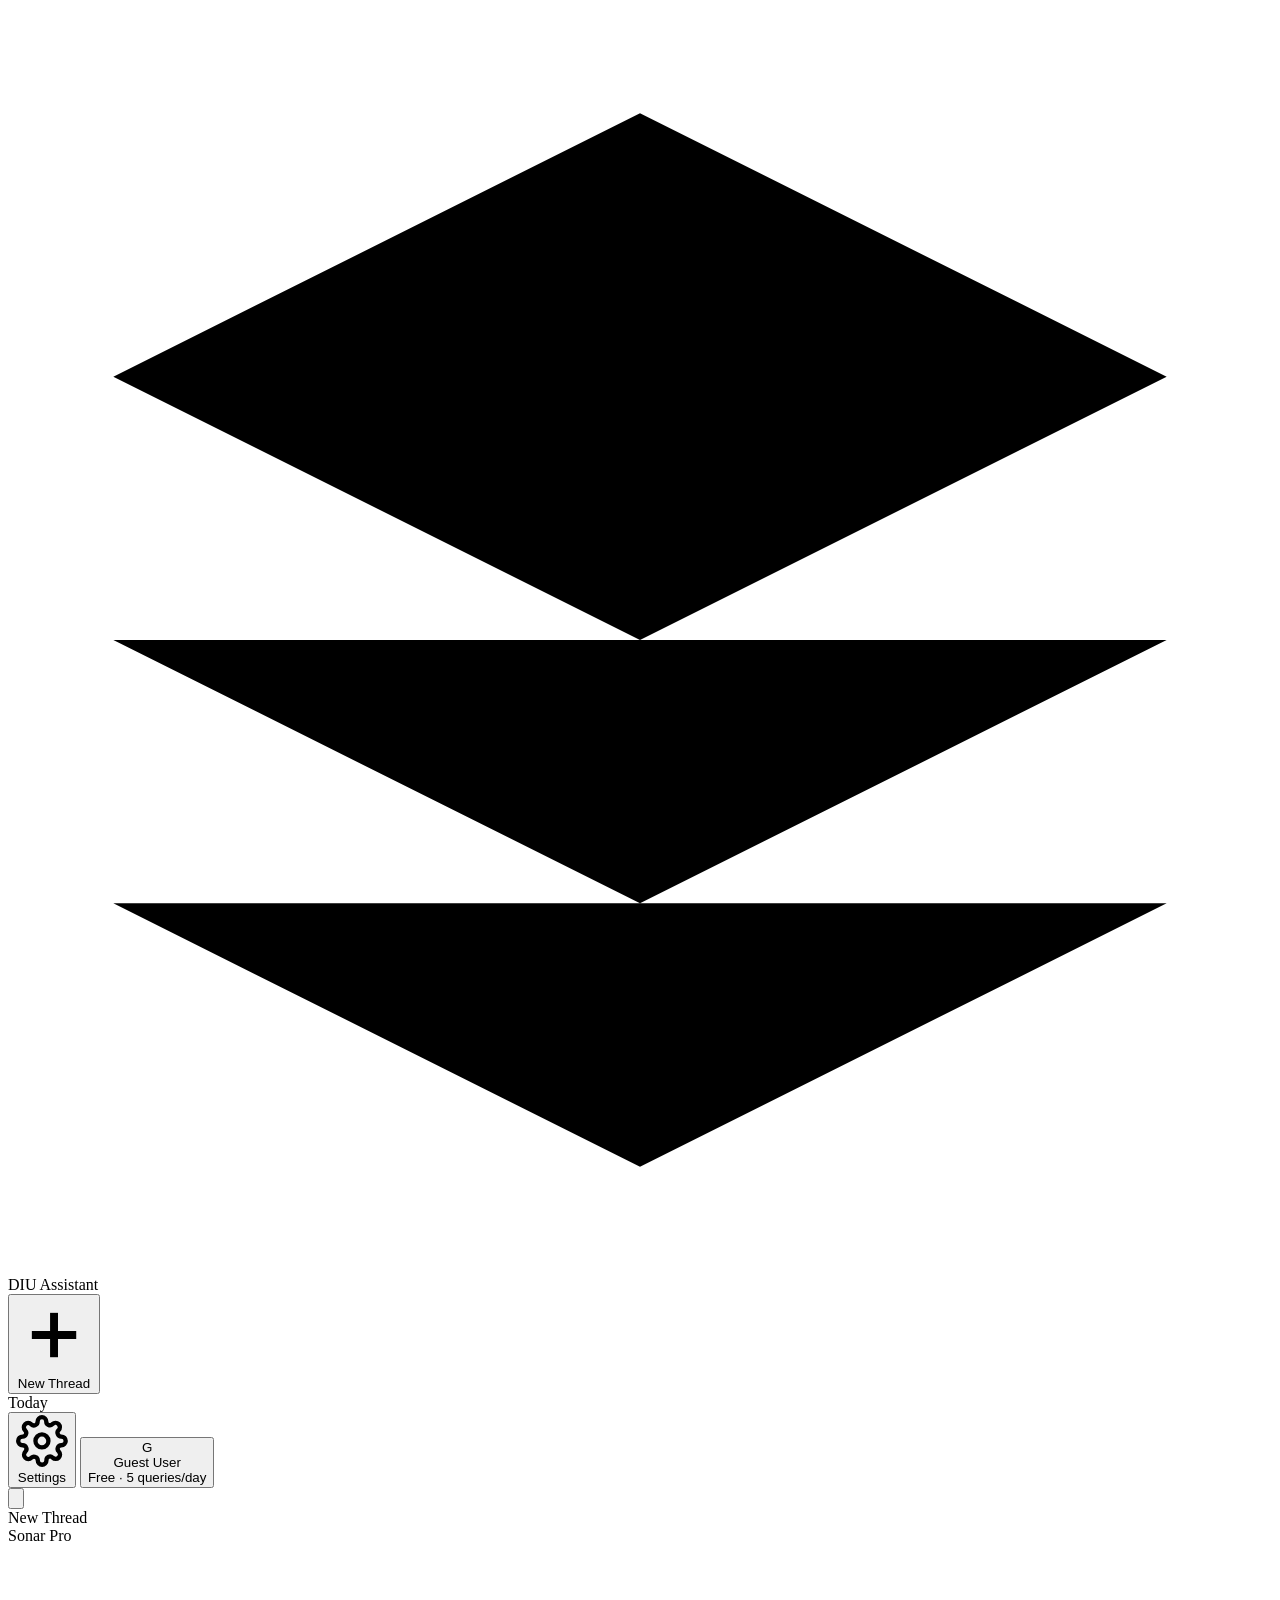
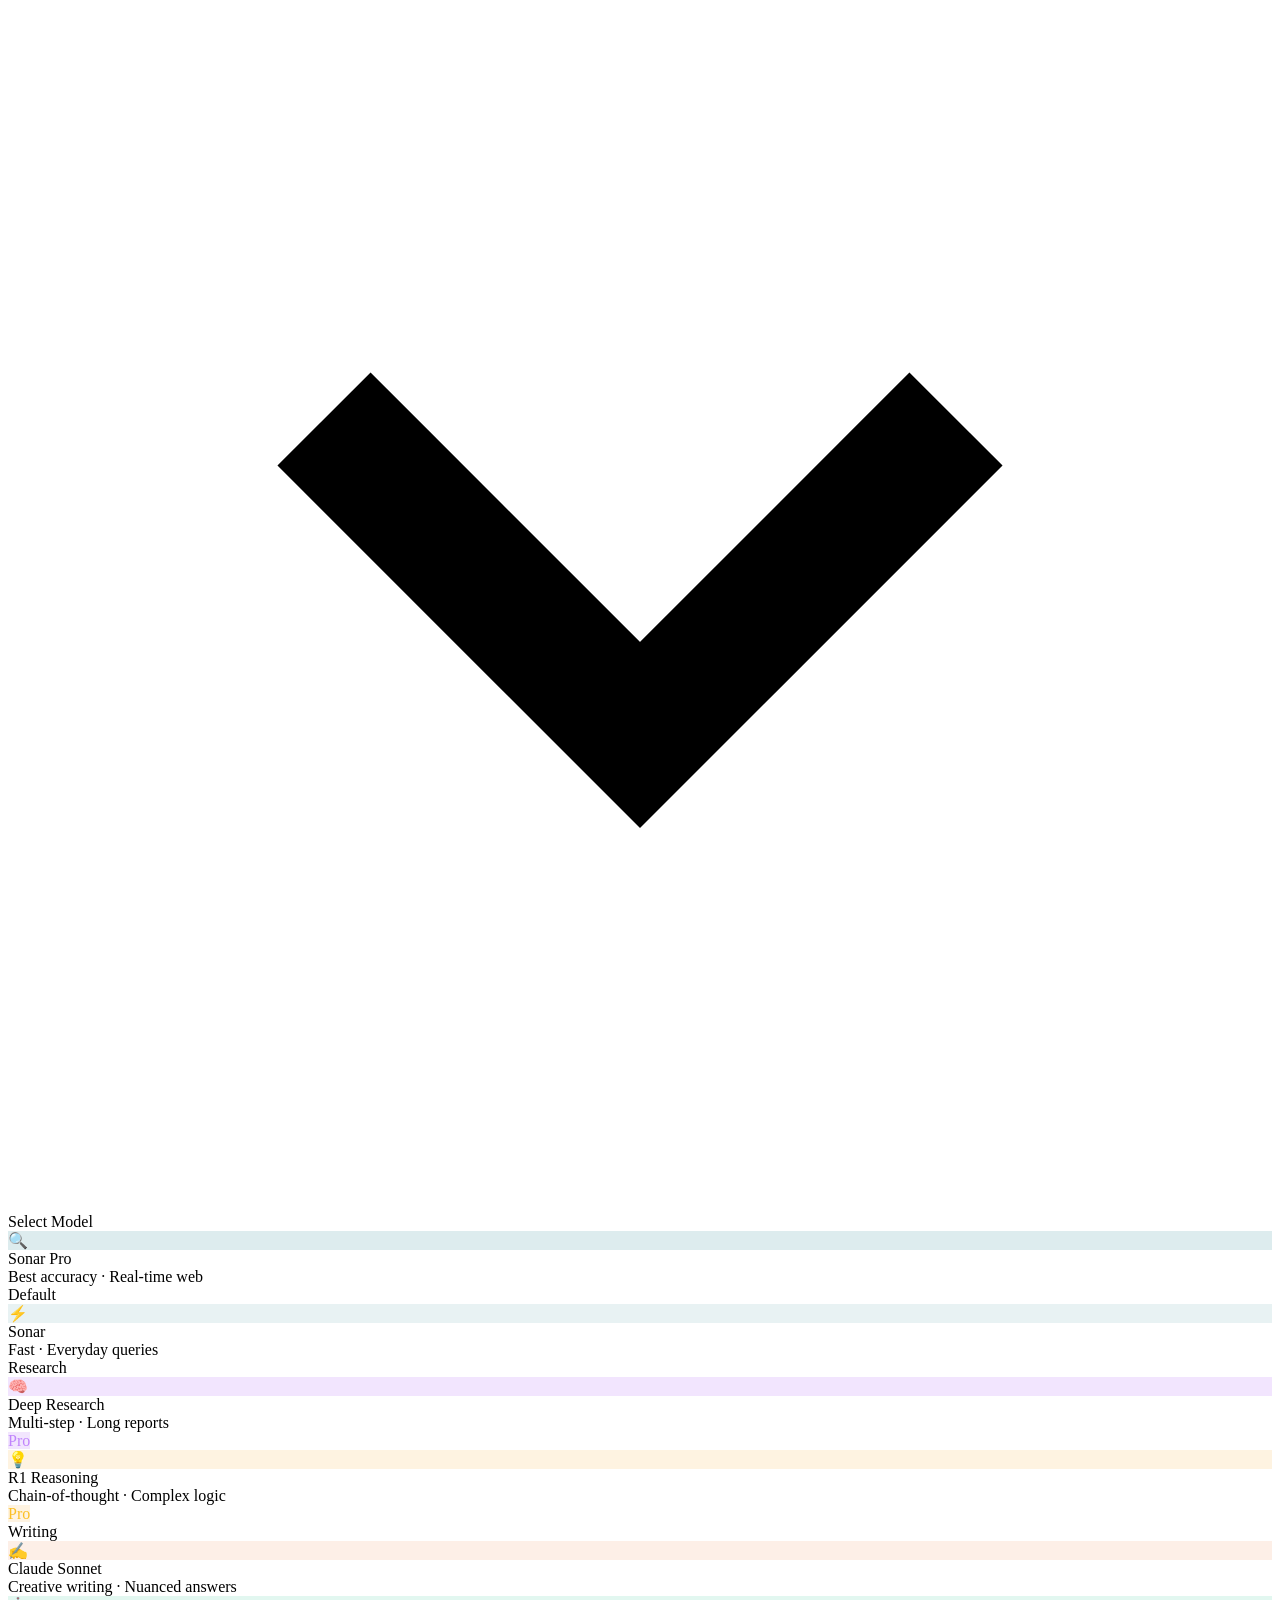
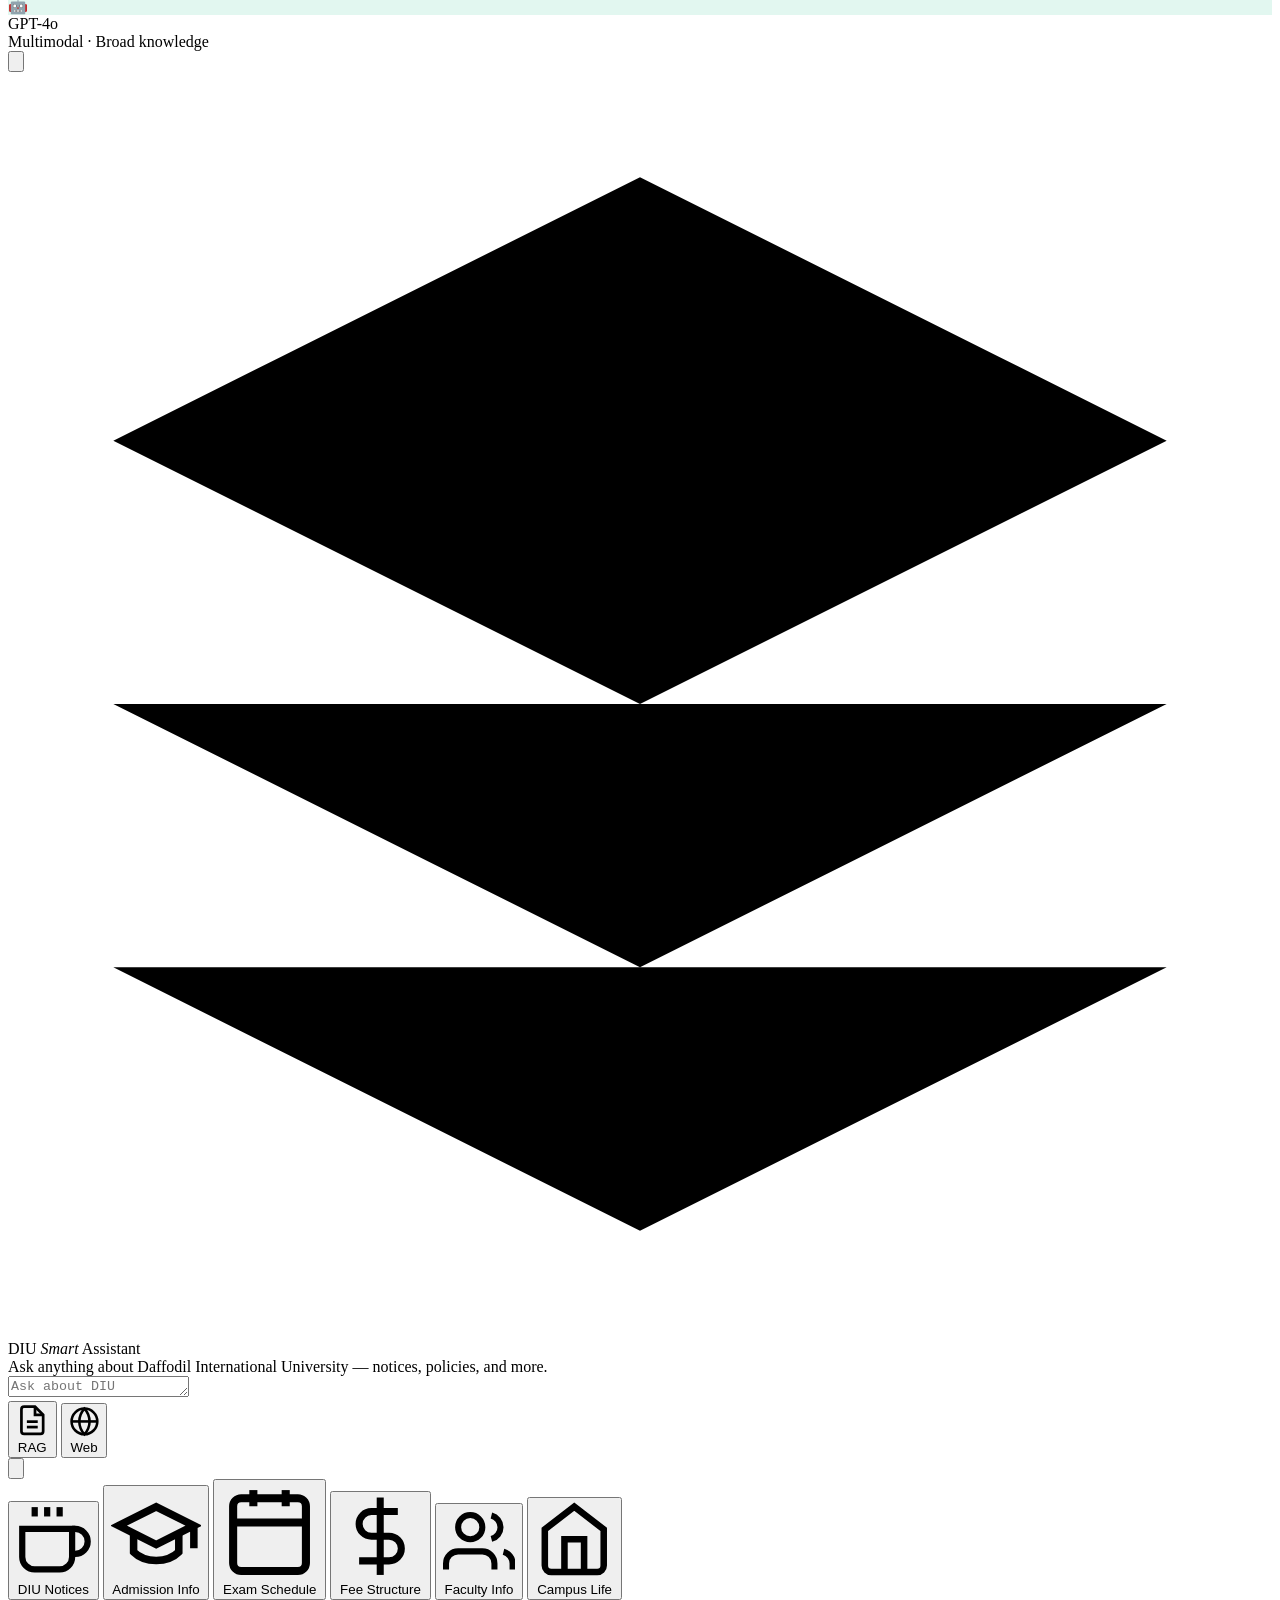
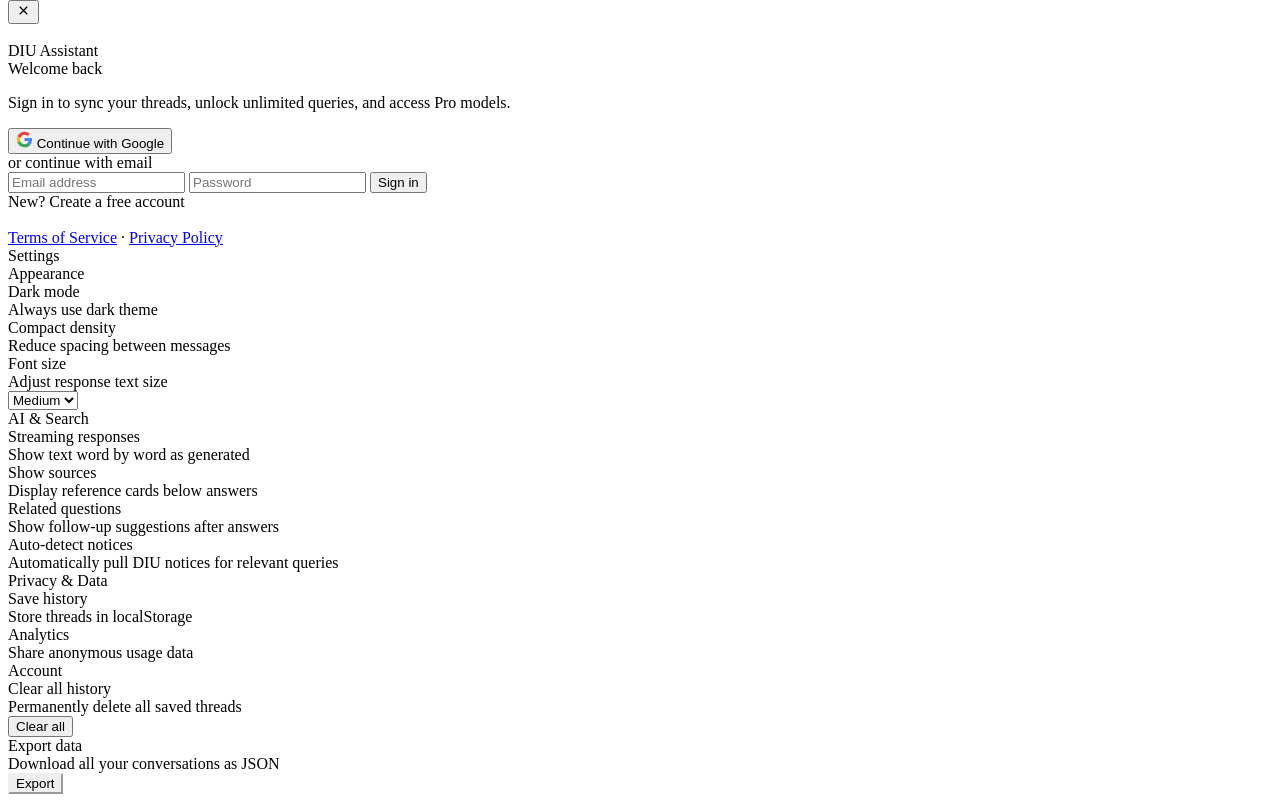
==== apps/web/live/index.html @ 4bc2d380 "refactor(web): convert PHP backend to Flask and consolidate static assets - Replace PHP backend (api" ====
<!DOCTYPE html>
<html lang="en">

<head>
  <meta charset="UTF-8">
  <meta name="viewport" content="width=device-width, initial-scale=1.0">
  <title>DIU Assistant</title>
  <link rel="icon"
    href="data:image/svg+xml,<svg xmlns='http://www.w3.org/2000/svg' viewBox='0 0 32 32'><rect width='32' height='32' rx='8' fill='%2320808D'/><path d='M8 8h16v2H8zm0 7h16v2H8zm0 7h10v2H8z' fill='white'/></svg>">
  <link rel="preconnect" href="https://fonts.googleapis.com">
  <link rel="stylesheet" href="scorces/style.css">
  <link
    href="https://fonts.googleapis.com/css2?family=Sora:wght@300;400;500;600;700&family=JetBrains+Mono:wght@400;500&display=swap"
    rel="stylesheet">
</head>

<body>

  <!-- ═══════════════════════ SIDEBAR ════════════════════════════ -->
  <div id="sidebar">
    <div class="sb-head">
      <div class="logo-wrap">
        <div class="logo-icon"><svg viewBox="0 0 24 24">
            <path d="M12 2L2 7l10 5 10-5-10-5zM2 17l10 5 10-5M2 12l10 5 10-5" />
          </svg></div>
        <div class="logo-txt">DIU Assistant</div>
      </div>
    </div>

    <button class="sb-new" id="new-chat-btn">
      <svg viewBox="0 0 24 24" fill="none" stroke="currentColor" stroke-width="2.5">
        <line x1="12" y1="5" x2="12" y2="19" />
        <line x1="5" y1="12" x2="19" y2="12" />
      </svg>
      New Thread
    </button>

    <div class="sb-scroll">
      <div class="sb-sec">Today</div>
      <div id="hist-today"></div>
      <div class="sb-sec" id="hist-older-label" style="display:none">Earlier</div>
      <div id="hist-older"></div>
    </div>

    <div class="sb-footer">
      <button class="sb-fbtn" onclick="openSettings()">
        <svg viewBox="0 0 24 24" fill="none" stroke="currentColor" stroke-width="2">
          <circle cx="12" cy="12" r="3" />
          <path
            d="M19.4 15a1.65 1.65 0 0 0 .33 1.82l.06.06a2 2 0 0 1-2.83 2.83l-.06-.06a1.65 1.65 0 0 0-1.82-.33 1.65 1.65 0 0 0-1 1.51V21a2 2 0 0 1-4 0v-.09A1.65 1.65 0 0 0 9 19.4a1.65 1.65 0 0 0-1.82.33l-.06.06a2 2 0 0 1-2.83-2.83l.06-.06A1.65 1.65 0 0 0 4.68 15a1.65 1.65 0 0 0-1.51-1H3a2 2 0 0 1 0-4h.09A1.65 1.65 0 0 0 4.6 9a1.65 1.65 0 0 0-.33-1.82l-.06-.06a2 2 0 0 1 2.83-2.83l.06.06A1.65 1.65 0 0 0 9 4.68a1.65 1.65 0 0 0 1-1.51V3a2 2 0 0 1 4 0v.09a1.65 1.65 0 0 0 1 1.51 1.65 1.65 0 0 0 1.82-.33l.06-.06a2 2 0 0 1 2.83 2.83l-.06.06A1.65 1.65 0 0 0 19.4 9a1.65 1.65 0 0 0 1.51 1H21a2 2 0 0 1 0 4h-.09a1.65 1.65 0 0 0-1.51 1z" />
        </svg>
        Settings
      </button>
      <button class="u-btn" onclick="openLogin()">
        <div class="u-av" id="u-av">G</div>
        <div class="u-info">
          <div class="u-name" id="u-name">Guest User</div>
          <div class="u-plan" id="u-plan">Free · 5 queries/day</div>
        </div>
      </button>
    </div>
  </div>
  <div class="mob-overlay" id="mob-overlay" onclick="closeSidebar()"></div>

  <!-- ═══════════════════════ MAIN ════════════════════════════════ -->
  <div id="main">

    <!-- NAVBAR -->
    <div id="navbar">
      <button class="nb-toggle" onclick="toggleSidebar()">
        <svg viewBox="0 0 24 24" fill="none" stroke="currentColor" stroke-width="2">
          <line x1="3" y1="6" x2="21" y2="6" />
          <line x1="3" y1="12" x2="21" y2="12" />
          <line x1="3" y1="18" x2="21" y2="18" />
        </svg>
      </button>
      <div class="nb-title" id="nb-title">New Thread</div>
      <div class="nb-actions">
        <!-- MODEL SELECTOR -->
        <div class="model-selector" id="model-selector" onclick="toggleModelDrop()">
          <div class="model-dot" id="model-dot"></div>
          <span class="model-name" id="model-name-display">Sonar Pro</span>
          <svg class="model-arrow" id="model-arrow" viewBox="0 0 24 24" fill="none" stroke="currentColor"
            stroke-width="2.5">
            <polyline points="6 9 12 15 18 9" />
          </svg>
          <div class="model-dropdown" id="model-dropdown">
            <div class="md-header">Select Model</div>
            <div class="md-item selected" data-model="sonar-pro" onclick="selectModel(this)">
              <div class="md-icon" style="background:rgba(32,128,141,.15)">🔍</div>
              <div class="md-info">
                <div class="md-label">Sonar Pro</div>
                <div class="md-desc">Best accuracy · Real-time web</div>
              </div>
              <span class="md-badge">Default</span>
            </div>
            <div class="md-item" data-model="sonar" onclick="selectModel(this)">
              <div class="md-icon" style="background:rgba(32,128,141,.1)">⚡</div>
              <div class="md-info">
                <div class="md-label">Sonar</div>
                <div class="md-desc">Fast · Everyday queries</div>
              </div>
            </div>
            <div class="md-sep"></div>
            <div class="md-header">Research</div>
            <div class="md-item" data-model="deep-research" onclick="selectModel(this)">
              <div class="md-icon" style="background:rgba(168,85,247,.15)">🧠</div>
              <div class="md-info">
                <div class="md-label">Deep Research</div>
                <div class="md-desc">Multi-step · Long reports</div>
              </div>
              <span class="md-badge"
                style="background:rgba(168,85,247,.15);color:#c084fc;border-color:rgba(168,85,247,.2)">Pro</span>
            </div>
            <div class="md-item" data-model="r1" onclick="selectModel(this)">
              <div class="md-icon" style="background:rgba(245,158,11,.12)">💡</div>
              <div class="md-info">
                <div class="md-label">R1 Reasoning</div>
                <div class="md-desc">Chain-of-thought · Complex logic</div>
              </div>
              <span class="md-badge"
                style="background:rgba(245,158,11,.12);color:#fbbf24;border-color:rgba(245,158,11,.2)">Pro</span>
            </div>
            <div class="md-sep"></div>
            <div class="md-header">Writing</div>
            <div class="md-item" data-model="claude" onclick="selectModel(this)">
              <div class="md-icon" style="background:rgba(232,121,56,.12)">✍️</div>
              <div class="md-info">
                <div class="md-label">Claude Sonnet</div>
                <div class="md-desc">Creative writing · Nuanced answers</div>
              </div>
            </div>
            <div class="md-item" data-model="gpt4o" onclick="selectModel(this)">
              <div class="md-icon" style="background:rgba(16,185,129,.12)">🤖</div>
              <div class="md-info">
                <div class="md-label">GPT-4o</div>
                <div class="md-desc">Multimodal · Broad knowledge</div>
              </div>
            </div>
          </div>
        </div>

        <button class="nb-btn" id="share-btn" style="display:none" onclick="shareThread()">
          <svg viewBox="0 0 24 24" fill="none" stroke="currentColor" stroke-width="2">
            <circle cx="18" cy="5" r="3" />
            <circle cx="6" cy="12" r="3" />
            <circle cx="18" cy="19" r="3" />
            <line x1="8.59" y1="13.51" x2="15.42" y2="17.49" />
            <line x1="15.41" y1="6.51" x2="8.59" y2="10.49" />
          </svg>
          Share
        </button>
        <button class="nb-icon" title="Sign in" onclick="openLogin()">
          <svg viewBox="0 0 24 24" fill="none" stroke="currentColor" stroke-width="2">
            <path d="M20 21v-2a4 4 0 0 0-4-4H8a4 4 0 0 0-4 4v2" />
            <circle cx="12" cy="7" r="4" />
          </svg>
        </button>
      </div>
    </div>

    <!-- CHAT AREA -->
    <div id="chat-area">

      <!-- HOME SCREEN -->
      <div id="home">
        <div class="home-hero">
          <div class="home-icon"><svg viewBox="0 0 24 24">
              <path d="M12 2L2 7l10 5 10-5-10-5zM2 17l10 5 10-5M2 12l10 5 10-5" />
            </svg></div>
          <div class="home-title">DIU <em>Smart</em> Assistant</div>
          <div class="home-sub">Ask anything about Daffodil International University — notices, policies, and more.
          </div>
        </div>

        <div class="home-input">
          <div class="input-box" id="home-input-box">
            <div class="ib-top">
              <textarea class="qi" id="home-qi" placeholder="Ask about DIU notices, admissions, results..."
                rows="1"></textarea>
            </div>
            <div class="ib-bot">
              <button class="ib-act" id="home-rag-btn" onclick="toggleMode('rag', this)"
                title="Search indexed documents">
                <svg viewBox="0 0 24 24" fill="none" stroke="currentColor" stroke-width="2">
                  <path d="M14 2H6a2 2 0 0 0-2 2v16a2 2 0 0 0 2 2h12a2 2 0 0 0 2-2V8z" />
                  <polyline points="14 2 14 8 20 8" />
                  <line x1="16" y1="13" x2="8" y2="13" />
                  <line x1="16" y1="17" x2="8" y2="17" />
                </svg>
                RAG
              </button>
              <button class="ib-act" id="home-web-btn" onclick="toggleMode('web', this)" title="Search the web">
                <svg viewBox="0 0 24 24" fill="none" stroke="currentColor" stroke-width="2">
                  <circle cx="12" cy="12" r="10" />
                  <line x1="2" y1="12" x2="22" y2="12" />
                  <path
                    d="M12 2a15.3 15.3 0 0 1 4 10 15.3 15.3 0 0 1-4 10 15.3 15.3 0 0 1-4-10 15.3 15.3 0 0 1 4-10z" />
                </svg>
                Web
              </button>
              <div id="home-file-indicator" style="display:none" class="file-indicator">
                <svg viewBox="0 0 24 24" fill="none" stroke="currentColor" stroke-width="2">
                  <path d="M14 2H6a2 2 0 0 0-2 2v16a2 2 0 0 0 2 2h12a2 2 0 0 0 2-2V8z" />
                  <polyline points="14 2 14 8 20 8" />
                </svg>
                <span id="home-file-name">No file</span>
                <button class="fi-remove" onclick="clearFile('home')" title="Remove file">✕</button>
              </div>
              <div class="ib-spacer"></div>
              <button class="send-btn" id="home-send" onclick="handleHomeSend()">
                <svg viewBox="0 0 24 24">
                  <path d="M22 2L11 13M22 2L15 22 11 13 2 9l20-7z" />
                </svg>
              </button>
            </div>
          </div>
        </div>

        <div class="chips">
          <button class="chip" onclick="setQ('Latest notices from DIU notice board')">
            <svg viewBox="0 0 24 24" fill="none" stroke="currentColor" stroke-width="2">
              <path d="M18 8h1a4 4 0 0 1 0 8h-1" />
              <path d="M2 8h16v9a4 4 0 0 1-4 4H6a4 4 0 0 1-4-4V8z" />
              <line x1="6" y1="1" x2="6" y2="4" />
              <line x1="10" y1="1" x2="10" y2="4" />
              <line x1="14" y1="1" x2="14" y2="4" />
            </svg>
            DIU Notices
          </button>
          <button class="chip" onclick="setQ('What are the admission requirements for DIU?')">
            <svg viewBox="0 0 24 24" fill="none" stroke="currentColor" stroke-width="2">
              <path d="M22 10v6M2 10l10-5 10 5-10 5z" />
              <path d="M6 12v5c3 3 9 3 12 0v-5" />
            </svg>
            Admission Info
          </button>
          <button class="chip" onclick="setQ('DIU exam schedule and results')">
            <svg viewBox="0 0 24 24" fill="none" stroke="currentColor" stroke-width="2">
              <rect x="3" y="4" width="18" height="18" rx="2" />
              <line x1="16" y1="2" x2="16" y2="6" />
              <line x1="8" y1="2" x2="8" y2="6" />
              <line x1="3" y1="10" x2="21" y2="10" />
            </svg>
            Exam Schedule
          </button>
          <button class="chip" onclick="setQ('DIU tuition fees and payment methods')">
            <svg viewBox="0 0 24 24" fill="none" stroke="currentColor" stroke-width="2">
              <line x1="12" y1="1" x2="12" y2="23" />
              <path d="M17 5H9.5a3.5 3.5 0 0 0 0 7h5a3.5 3.5 0 0 1 0 7H6" />
            </svg>
            Fee Structure
          </button>
          <button class="chip" onclick="setQ('DIU faculty and department information')">
            <svg viewBox="0 0 24 24" fill="none" stroke="currentColor" stroke-width="2">
              <path d="M17 21v-2a4 4 0 0 0-4-4H5a4 4 0 0 0-4 4v2" />
              <circle cx="9" cy="7" r="4" />
              <path d="M23 21v-2a4 4 0 0 0-3-3.87" />
              <path d="M16 3.13a4 4 0 0 1 0 7.75" />
            </svg>
            Faculty Info
          </button>
          <button class="chip" onclick="setQ('DIU campus facilities and student services')">
            <svg viewBox="0 0 24 24" fill="none" stroke="currentColor" stroke-width="2">
              <path d="M3 9l9-7 9 7v11a2 2 0 0 1-2 2H5a2 2 0 0 1-2-2z" />
              <polyline points="9 22 9 12 15 12 15 22" />
            </svg>
            Campus Life
          </button>
        </div>
      </div>

      <!-- CHAT VIEW -->
      <div id="chat-view" style="display:none">
        <div class="chat-wrap" id="chat-wrap"></div>
      </div>

    </div><!-- end chat-area -->

    <!-- BOTTOM BAR -->
    <div id="bottom-bar" style="display:none">
      <div class="input-box" id="chat-input-box">
        <div id="chat-file-indicator" style="display:none" class="file-indicator" style="margin:0 14px 0">
          <svg viewBox="0 0 24 24" fill="none" stroke="currentColor" stroke-width="2">
            <path d="M14 2H6a2 2 0 0 0-2 2v16a2 2 0 0 0 2 2h12a2 2 0 0 0 2-2V8z" />
            <polyline points="14 2 14 8 20 8" />
          </svg>
          <span id="chat-file-name">No file</span>
          <button class="fi-remove" onclick="clearFile('chat')" title="Remove">✕</button>
        </div>
        <div class="ib-top">
          <textarea class="qi" id="chat-qi" placeholder="Ask a follow-up..." rows="1"></textarea>
        </div>
        <div class="ib-bot">
          <button class="ib-act" id="chat-rag-btn" onclick="toggleMode('rag', this)" title="Search indexed documents">
            <svg viewBox="0 0 24 24" fill="none" stroke="currentColor" stroke-width="2">
              <path d="M14 2H6a2 2 0 0 0-2 2v16a2 2 0 0 0 2 2h12a2 2 0 0 0 2-2V8z" />
              <polyline points="14 2 14 8 20 8" />
              <line x1="16" y1="13" x2="8" y2="13" />
              <line x1="16" y1="17" x2="8" y2="17" />
            </svg>
            RAG
          </button>
          <button class="ib-act" id="chat-web-btn" onclick="toggleMode('web', this)" title="Search the web">
            <svg viewBox="0 0 24 24" fill="none" stroke="currentColor" stroke-width="2">
              <circle cx="12" cy="12" r="10" />
              <line x1="2" y1="12" x2="22" y2="12" />
              <path d="M12 2a15.3 15.3 0 0 1 4 10 15.3 15.3 0 0 1-4 10 15.3 15.3 0 0 1-4-10 15.3 15.3 0 0 1 4-10z" />
            </svg>
            Web
          </button>
          <div class="ib-spacer"></div>
          <span style="font-size:10.5px;color:var(--text4);margin-right:4px" id="char-count"></span>
          <button class="send-btn" id="chat-send" onclick="handleChatSend()">
            <svg viewBox="0 0 24 24">
              <path d="M22 2L11 13M22 2L15 22 11 13 2 9l20-7z" />
            </svg>
          </button>
        </div>
      </div>
    </div>

  </div><!-- end main -->

  <!-- ═══════════════════════ LOGIN MODAL ════════════════════════ -->
  <div class="overlay" id="login-modal" onclick="if(event.target===this)closeLogin()">
    <div class="modal">
      <button class="modal-x" onclick="closeLogin()">
        <svg viewBox="0 0 24 24" fill="none" stroke="currentColor" stroke-width="2" width="15" height="15">
          <line x1="18" y1="6" x2="6" y2="18" />
          <line x1="6" y1="6" x2="18" y2="18" />
        </svg>
      </button>
      <div class="modal-logo">
        <div class="logo-icon"><svg viewBox="0 0 24 24" style="width:13px;height:13px;fill:white">
            <path d="M12 2L2 7l10 5 10-5-10-5zM2 17l10 5 10-5M2 12l10 5 10-5" />
          </svg></div>
        <div class="logo-txt">DIU Assistant</div>
      </div>
      <div class="modal-h">Welcome back</div>
      <p class="modal-p">Sign in to sync your threads, unlock unlimited queries, and access Pro models.</p>
      <button class="g-btn" onclick="loginGoogle()">
        <svg viewBox="0 0 24 24" width="17" height="17">
          <path
            d="M22.56 12.25c0-.78-.07-1.53-.2-2.25H12v4.26h5.92c-.26 1.37-1.04 2.53-2.21 3.31v2.77h3.57c2.08-1.92 3.28-4.74 3.28-8.09z"
            fill="#4285F4" />
          <path
            d="M12 23c2.97 0 5.46-.98 7.28-2.66l-3.57-2.77c-.98.66-2.23 1.06-3.71 1.06-2.86 0-5.29-1.93-6.16-4.53H2.18v2.84C3.99 20.53 7.7 23 12 23z"
            fill="#34A853" />
          <path
            d="M5.84 14.09c-.22-.66-.35-1.36-.35-2.09s.13-1.43.35-2.09V7.07H2.18C1.43 8.55 1 10.22 1 12s.43 3.45 1.18 4.93l2.85-2.22.81-.62z"
            fill="#FBBC05" />
          <path
            d="M12 5.38c1.62 0 3.06.56 4.21 1.64l3.15-3.15C17.45 2.09 14.97 1 12 1 7.7 1 3.99 3.47 2.18 7.07l3.66 2.84c.87-2.6 3.3-4.53 6.16-4.53z"
            fill="#EA4335" />
        </svg>
        Continue with Google
      </button>
      <div class="divider"><span>or continue with email</span></div>
      <input class="m-input" type="email" placeholder="Email address" id="m-email" autocomplete="email">
      <input class="m-input" type="password" placeholder="Password" id="m-pass" autocomplete="current-password">
      <button class="m-btn" onclick="loginEmail()">Sign in</button>
      <div class="m-foot">
        New? <a onclick="loginEmail()">Create a free account</a><br><br>
        <a href="#">Terms of Service</a> · <a href="#">Privacy Policy</a>
      </div>
    </div>
  </div>

  <!-- ═══════════════════════ SETTINGS ═══════════════════════════ -->
  <div id="settings" onclick="if(event.target===this)closeSettings()">
    <div class="settings-sheet">
      <div class="sh"></div>
      <div class="s-title">Settings</div>

      <div class="s-grp">
        <div class="s-grp-lbl">Appearance</div>
        <div class="s-row">
          <div class="s-row-info">
            <div class="s-row-lbl">Dark mode</div>
            <div class="s-row-desc">Always use dark theme</div>
          </div>
          <div class="tog on" onclick="this.classList.toggle('on')"></div>
        </div>
        <div class="s-row">
          <div class="s-row-info">
            <div class="s-row-lbl">Compact density</div>
            <div class="s-row-desc">Reduce spacing between messages</div>
          </div>
          <div class="tog" onclick="this.classList.toggle('on')"></div>
        </div>
        <div class="s-row">
          <div class="s-row-info">
            <div class="s-row-lbl">Font size</div>
            <div class="s-row-desc">Adjust response text size</div>
          </div>
          <select class="s-sel" onchange="changeFontSize(this.value)">
            <option value="sm">Small</option>
            <option value="md" selected>Medium</option>
            <option value="lg">Large</option>
          </select>
        </div>
      </div>

      <div class="s-grp">
        <div class="s-grp-lbl">AI & Search</div>
        <div class="s-row">
          <div class="s-row-info">
            <div class="s-row-lbl">Streaming responses</div>
            <div class="s-row-desc">Show text word by word as generated</div>
          </div>
          <div class="tog on" id="stream-tog" onclick="this.classList.toggle('on')"></div>
        </div>
        <div class="s-row">
          <div class="s-row-info">
            <div class="s-row-lbl">Show sources</div>
            <div class="s-row-desc">Display reference cards below answers</div>
          </div>
          <div class="tog on" id="src-tog" onclick="this.classList.toggle('on')"></div>
        </div>
        <div class="s-row">
          <div class="s-row-info">
            <div class="s-row-lbl">Related questions</div>
            <div class="s-row-desc">Show follow-up suggestions after answers</div>
          </div>
          <div class="tog on" id="related-tog" onclick="this.classList.toggle('on')"></div>
        </div>
        <div class="s-row">
          <div class="s-row-info">
            <div class="s-row-lbl">Auto-detect notices</div>
            <div class="s-row-desc">Automatically pull DIU notices for relevant queries</div>
          </div>
          <div class="tog on" id="notice-tog" onclick="this.classList.toggle('on')"></div>
        </div>
      </div>

      <div class="s-grp">
        <div class="s-grp-lbl">Privacy & Data</div>
        <div class="s-row">
          <div class="s-row-info">
            <div class="s-row-lbl">Save history</div>
            <div class="s-row-desc">Store threads in localStorage</div>
          </div>
          <div class="tog on" onclick="this.classList.toggle('on')"></div>
        </div>
        <div class="s-row">
          <div class="s-row-info">
            <div class="s-row-lbl">Analytics</div>
            <div class="s-row-desc">Share anonymous usage data</div>
          </div>
          <div class="tog" onclick="this.classList.toggle('on')"></div>
        </div>
      </div>

      <div class="s-grp">
        <div class="s-grp-lbl">Account</div>
        <div class="s-row">
          <div class="s-row-info">
            <div class="s-row-lbl">Clear all history</div>
            <div class="s-row-desc">Permanently delete all saved threads</div>
          </div>
          <button class="danger-btn" onclick="clearHistory()">Clear all</button>
        </div>
        <div class="s-row">
          <div class="s-row-info">
            <div class="s-row-lbl">Export data</div>
            <div class="s-row-desc">Download all your conversations as JSON</div>
          </div>
          <button class="danger-btn" style="border-color:var(--accent);color:var(--accent)"
            onclick="exportData()">Export</button>
        </div>
      </div>
    </div>
  </div>

  <div id="toast"></div>
  <input type="file" id="file-input" style="display:none" accept=".pdf,.txt,.md">

  <script>
    // ══════════════════════════════════════════════════════════════════════
    //  STATE
    // ══════════════════════════════════════════════════════════════════════
    const API_BASE = 'api';

    let state = {
      chats: JSON.parse(localStorage.getItem('diu_chats') || '[]'),
      current: null,
      streaming: false,
      abortController: null,
      model: { id: 'sonar-pro', name: 'Sonar Pro', dot: '#20808d' },
      mode: 'general',   // 'general' | 'rag' | 'web'
      loggedIn: false,
      user: { name: 'Guest User', initial: 'G', plan: 'Free · 5 queries/day' },
      pendingFile: null,  // { name, base64, type }
    };

    const MODELS = {
      'sonar-pro': { name: 'Sonar Pro', dot: '#20808d' },
      'sonar': { name: 'Sonar', dot: '#20808d' },
      'deep-research': { name: 'Deep Research', dot: '#a855f7' },
      'r1': { name: 'R1 Reasoning', dot: '#f59e0b' },
      'claude': { name: 'Claude Sonnet', dot: '#e87838' },
      'gpt4o': { name: 'GPT-4o', dot: '#22c55e' },
    };

    // ══════════════════════════════════════════════════════════════════════
    //  INIT
    // ══════════════════════════════════════════════════════════════════════
    document.addEventListener('DOMContentLoaded', () => {
      setupTA('home-qi', handleHomeSend);
      setupTA('chat-qi', handleChatSend);
      renderHistory();
      if (window.innerWidth <= 768) closeSidebarMob();
      window.addEventListener('resize', () => { if (window.innerWidth <= 768) closeSidebarMob(); });
      document.getElementById('chat-qi').addEventListener('input', updateCharCount);
      document.addEventListener('click', e => {
        if (!document.getElementById('model-selector').contains(e.target)) closeModelDrop();
      });
      // Init model dot
      document.getElementById('model-dot').style.background = state.model.dot;
      document.getElementById('model-dot').style.boxShadow = `0 0 6px ${state.model.dot}80`;
    });

    function setupTA(id, onEnter) {
      const ta = document.getElementById(id);
      if (!ta) return;
      ta.addEventListener('input', () => growTA(ta));
      ta.addEventListener('keydown', e => {
        if (e.key === 'Enter' && !e.shiftKey) { e.preventDefault(); onEnter(); }
      });
    }
    function growTA(ta) {
      ta.style.height = 'auto';
      ta.style.height = Math.min(ta.scrollHeight, 200) + 'px';
    }
    function updateCharCount() {
      const n = document.getElementById('chat-qi').value.length;
      document.getElementById('char-count').textContent = n > 100 ? n : '';
    }

    // ══════════════════════════════════════════════════════════════════════
    //  SIDEBAR
    // ══════════════════════════════════════════════════════════════════════
    function toggleSidebar() {
      if (window.innerWidth <= 768) {
        document.getElementById('sidebar').classList.toggle('mob-open');
        document.getElementById('mob-overlay').classList.toggle('show');
      } else {
        document.getElementById('sidebar').classList.toggle('collapsed');
      }
    }
    function closeSidebar() {
      document.getElementById('sidebar').classList.remove('mob-open');
      document.getElementById('mob-overlay').classList.remove('show');
    }
    function closeSidebarMob() { document.getElementById('sidebar').classList.add('collapsed'); }

    // ══════════════════════════════════════════════════════════════════════
    //  MODE TOGGLE (RAG / Web)
    // ══════════════════════════════════════════════════════════════════════
    function toggleMode(mode, btn) {
      // Find all mode buttons in the same input box
      const box = btn.closest('.ib-bot');
      const ragBtn = box.querySelector('[id$="rag-btn"]');
      const webBtn = box.querySelector('[id$="web-btn"]');

      if (state.mode === mode) {
        // Deactivate → go back to general
        state.mode = 'general';
        ragBtn && ragBtn.classList.remove('active');
        webBtn && webBtn.classList.remove('active');
        // Sync the other input box too
        syncModeBtns();
        toast('Mode: General conversation');
      } else {
        state.mode = mode;
        ragBtn && ragBtn.classList.toggle('active', mode === 'rag');
        webBtn && webBtn.classList.toggle('active', mode === 'web');
        syncModeBtns();
        toast(mode === 'rag' ? '📚 RAG: Searching indexed documents' : '🌐 Web: Searching the web');
      }
    }

    function syncModeBtns() {
      ['home-rag-btn', 'chat-rag-btn'].forEach(id => {
        const b = document.getElementById(id);
        if (b) b.classList.toggle('active', state.mode === 'rag');
      });
      ['home-web-btn', 'chat-web-btn'].forEach(id => {
        const b = document.getElementById(id);
        if (b) b.classList.toggle('active', state.mode === 'web');
      });
    }

    // ══════════════════════════════════════════════════════════════════════
    //  FILE HANDLING
    // ══════════════════════════════════════════════════════════════════════
    function clearFile(ctx) {
      state.pendingFile = null;
      document.getElementById(`${ctx}-file-indicator`).style.display = 'none';
    }

    // ══════════════════════════════════════════════════════════════════════
    //  HISTORY
    // ══════════════════════════════════════════════════════════════════════
    function renderHistory() {
      const today = state.chats.filter(c => isToday(c.ts));
      const older = state.chats.filter(c => !isToday(c.ts));
      document.getElementById('hist-today').innerHTML = today.map(histHTML).join('');
      document.getElementById('hist-older').innerHTML = older.map(histHTML).join('');
      document.getElementById('hist-older-label').style.display = older.length ? '' : 'none';
    }
    function histHTML(c) {
      const active = state.current?.id === c.id ? 'active' : '';
      const modeIcon = c.mode === 'rag' ? '📚' : c.mode === 'web' ? '🌐' : '💬';
      return `<div class="hi ${active}" onclick="loadChat('${c.id}')">
    <svg viewBox="0 0 24 24" fill="none" stroke="currentColor" stroke-width="2"><path d="M21 15a2 2 0 0 1-2 2H7l-4 4V5a2 2 0 0 1 2-2h14a2 2 0 0 1 2 2z"/></svg>
    <span title="${esc(c.title)}">${modeIcon} ${esc(c.title)}</span>
    <button class="hd" onclick="delChat('${c.id}',event)" title="Delete">
      <svg viewBox="0 0 24 24" fill="none" stroke="currentColor" stroke-width="1.5" width="12" height="12"><polyline points="3 6 5 6 21 6"/><path d="M19 6l-1 14H6L5 6"/></svg>
    </button>
  </div>`;
    }
    function isToday(ts) { return new Date(ts).toDateString() === new Date().toDateString(); }
    function delChat(id, e) {
      e.stopPropagation();
      state.chats = state.chats.filter(c => c.id !== id);
      save();
      if (state.current?.id === id) newChat();
      else renderHistory();
    }
    function clearHistory() {
      if (!confirm('Delete all chat history? This cannot be undone.')) return;
      state.chats = []; save(); newChat(); closeSettings(); toast('History cleared');
    }
    function exportData() {
      const blob = new Blob([JSON.stringify(state.chats, null, 2)], { type: 'application/json' });
      const a = document.createElement('a');
      a.href = URL.createObjectURL(blob);
      a.download = 'diu-chat-export.json'; a.click();
      toast('Data exported');
    }
    function save() { localStorage.setItem('diu_chats', JSON.stringify(state.chats)); renderHistory(); }

    // ══════════════════════════════════════════════════════════════════════
    //  CHAT MANAGEMENT
    // ══════════════════════════════════════════════════════════════════════
    function newChat() {
      if (state.streaming) stopStream();
      state.current = null;
      document.getElementById('home').style.display = '';
      document.getElementById('chat-view').style.display = 'none';
      document.getElementById('bottom-bar').style.display = 'none';
      document.getElementById('share-btn').style.display = 'none';
      document.getElementById('nb-title').textContent = 'New Thread';
      const hq = document.getElementById('home-qi');
      hq.value = ''; growTA(hq);
      renderHistory(); closeSidebar();
    }
    document.getElementById('new-chat-btn').addEventListener('click', newChat);

    function loadChat(id) {
      const chat = state.chats.find(c => c.id === id);
      if (!chat) return;
      if (state.streaming) stopStream();
      state.current = chat;
      showChatUI();
      const wrap = document.getElementById('chat-wrap');
      wrap.innerHTML = '';
      chat.messages.forEach(m => {
        if (m.role === 'user') wrap.appendChild(mkUserBubble(m.content));
        else wrap.appendChild(mkAiBubble(m));
      });
      document.getElementById('nb-title').textContent = chat.title;
      renderHistory(); scrollBot(); closeSidebar();
      setTimeout(() => document.getElementById('chat-qi').focus(), 100);
    }

    function showChatUI() {
      document.getElementById('home').style.display = 'none';
      document.getElementById('chat-view').style.display = 'block';
      document.getElementById('bottom-bar').style.display = 'block';
      document.getElementById('share-btn').style.display = 'flex';
    }

    // ══════════════════════════════════════════════════════════════════════
    //  SEND
    // ══════════════════════════════════════════════════════════════════════
    function handleHomeSend() {
      const ta = document.getElementById('home-qi');
      const text = ta.value.trim();
      if (!text || state.streaming) return;
      ta.value = ''; growTA(ta);
      beginChat(text);
    }
    function handleChatSend() {
      if (state.streaming) { stopStream(); return; }
      const ta = document.getElementById('chat-qi');
      const text = ta.value.trim();
      if (!text) return;
      ta.value = ''; growTA(ta); updateCharCount();
      addTurn(text);
    }
    function setQ(text) {
      document.getElementById('home-qi').value = text;
      growTA(document.getElementById('home-qi'));
      document.getElementById('home-qi').focus();
    }

    async function beginChat(text) {
      state.current = {
        id: Date.now().toString(),
        title: text.slice(0, 52) + (text.length > 52 ? '…' : ''),
        ts: Date.now(),
        mode: state.mode,
        messages: []
      };
      state.chats.unshift(state.current);
      save(); showChatUI();
      addTurn(text);
    }

    async function addTurn(text) {
      if (state.streaming) return;
      state.streaming = true;
      updateSendBtns(true);

      const wrap = document.getElementById('chat-wrap');
      state.current.messages.push({ role: 'user', content: text });
      wrap.appendChild(mkUserBubble(text));
      scrollBot();

      // Typing indicator
      const aiGroup = document.createElement('div');
      aiGroup.className = 'msg-group';
      const modeLabel = state.mode === 'rag' ? 'Searching documents…' :
        state.mode === 'web' ? 'Searching the web…' :
          'Thinking…';
      aiGroup.innerHTML = `<div class="ai-msg">
    <div class="ai-head">
      <div class="ai-av"><svg viewBox="0 0 24 24" style="width:13px;height:13px;fill:white"><path d="M12 2L2 7l10 5 10-5-10-5zM2 17l10 5 10-5M2 12l10 5 10-5"/></svg></div>
      DIU Assistant
      <span class="model-tag">${esc(state.model.name)}</span>
    </div>
    <div class="typing-wrap"><div class="dots"><span></span><span></span><span></span></div><span>${modeLabel}</span></div>
  </div>`;
      wrap.appendChild(aiGroup);
      scrollBot();

      try {
        // Build history for context (last 8 turns)
        const history = state.current.messages
          .slice(-16, -1)
          .map(m => ({ role: m.role, content: m.content }));

        // Prepare form data
        const formData = new FormData();
        formData.append('question', text);
        formData.append('mode', state.mode);
        formData.append('model', state.model.id);
        formData.append('history', JSON.stringify(history));
        if (state.pendingFile) {
          formData.append('file_name', state.pendingFile.name);
          formData.append('file_data', state.pendingFile.base64);
          formData.append('file_type', state.pendingFile.type);
        }

        state.abortController = new AbortController();

        const response = await fetch(API_BASE, {
          method: 'POST',
          body: formData,
          signal: state.abortController.signal
        });

        if (!response.ok) throw new Error(`HTTP ${response.status}`);

        const data = await response.json();

        if (data.error) throw new Error(data.error);

        // Replace typing with actual answer
        const msgDiv = aiGroup.querySelector('.ai-msg');
        msgDiv.innerHTML = buildAiMsgHTML(data);

        // Wire up related question clicks
        msgDiv.querySelectorAll('.rq').forEach(el => {
          el.addEventListener('click', () => {
            const q = el.getAttribute('data-q');
            document.getElementById('chat-qi').value = q;
            growTA(document.getElementById('chat-qi'));
            handleChatSend();
          });
        });

        applyCodeHandlers(msgDiv);

        // Save to history
        state.current.messages.push({
          role: 'assistant',
          content: data.answer,
          sources: data.sources || [],
          related: data.related || [],
          notices: data.notices || [],
          mode: data.mode || state.mode,
          model: state.model.name
        });
        state.current.ts = Date.now();
        save();
        document.getElementById('nb-title').textContent = state.current.title;

        // Clear pending file
        state.pendingFile = null;
        document.getElementById('home-file-indicator').style.display = 'none';
        document.getElementById('chat-file-indicator').style.display = 'none';

      } catch (err) {
        if (err.name === 'AbortError') {
          aiGroup.querySelector('.ai-msg').innerHTML = `
        <div class="ai-head">
          <div class="ai-av"><svg viewBox="0 0 24 24" style="width:13px;height:13px;fill:white"><path d="M12 2L2 7l10 5 10-5-10-5zM2 17l10 5 10-5M2 12l10 5 10-5"/></svg></div>
          DIU Assistant
        </div>
        <div class="ai-body" style="color:var(--text3)"><em>Response stopped.</em></div>`;
        } else {
          console.error('API error:', err);
          aiGroup.querySelector('.ai-msg').innerHTML = `
        <div class="ai-head">
          <div class="ai-av"><svg viewBox="0 0 24 24" style="width:13px;height:13px;fill:white"><path d="M12 2L2 7l10 5 10-5-10-5zM2 17l10 5 10-5M2 12l10 5 10-5"/></svg></div>
          DIU Assistant
        </div>
        <div class="ai-body"><span style="color:#ef4444">⚠ Error: ${esc(err.message)}</span><br><span style="color:var(--text3);font-size:13px">Make sure the Flask backend is running and your API key is configured.</span></div>`;
        }
      }

      state.streaming = false;
      state.abortController = null;
      updateSendBtns(false);
      scrollBot();
      setTimeout(() => document.getElementById('chat-qi')?.focus(), 80);
    }

    function stopStream() {
      if (state.abortController) state.abortController.abort();
      state.streaming = false;
      updateSendBtns(false);
    }

    function updateSendBtns(streaming) {
      ['home-send', 'chat-send'].forEach(id => {
        const btn = document.getElementById(id); if (!btn) return;
        if (id === 'chat-send') {
          btn.classList.toggle('stop-mode', streaming);
          btn.innerHTML = streaming
            ? `<svg viewBox="0 0 24 24" fill="none" stroke="currentColor" stroke-width="2"><rect x="6" y="6" width="12" height="12" rx="2"/></svg>`
            : `<svg viewBox="0 0 24 24"><path d="M22 2L11 13M22 2L15 22 11 13 2 9l20-7z"/></svg>`;
        }
        btn.disabled = id === 'home-send' ? streaming : false;
      });
    }

    // ══════════════════════════════════════════════════════════════════════
    //  HTML BUILDERS
    // ══════════════════════════════════════════════════════════════════════
    function buildAiMsgHTML(data) {
      const mode = data.mode || 'general';
      const modeBadge = mode === 'web' ? `<span class="mode-badge web">🌐 Web Search</span>` :
        mode === 'rag' ? `<span class="mode-badge rag">📚 Document RAG</span>` :
          mode === 'notice' ? `<span class="mode-badge notice">📋 DIU Notices</span>` :
            `<span class="mode-badge general">💬 General</span>`;

      const showSources = document.getElementById('src-tog').classList.contains('on');
      const showRelated = document.getElementById('related-tog').classList.contains('on');

      return `
    <div class="ai-head">
      <div class="ai-av"><svg viewBox="0 0 24 24" style="width:13px;height:13px;fill:white"><path d="M12 2L2 7l10 5 10-5-10-5zM2 17l10 5 10-5M2 12l10 5 10-5"/></svg></div>
      DIU Assistant
      <span class="model-tag">${esc(data.model_name || state.model.name)}</span>
    </div>
    ${modeBadge}
    ${showSources && data.notices && data.notices.length ? mkNoticeCardsHTML(data.notices) : ''}
    ${showSources && data.sources && data.sources.length ? mkSourcesHTML(data.sources) : ''}
    <div class="ai-body">${md2html(data.answer || '')}</div>
    ${mkActionsHTML(data.answer || '')}
    ${showRelated && data.related && data.related.length ? mkRelatedHTML(data.related) : ''}
  `;
    }

    function mkUserBubble(text) {
      const d = document.createElement('div');
      d.className = 'msg-group';
      d.innerHTML = `<div class="u-msg"><div class="u-bubble">${esc(text)}</div></div>`;
      return d;
    }

    function mkAiBubble(msg) {
      const d = document.createElement('div');
      d.className = 'msg-group';
      d.innerHTML = `<div class="ai-msg">${buildAiMsgHTML({
        answer: msg.content,
        sources: msg.sources || [],
        related: msg.related || [],
        notices: msg.notices || [],
        mode: msg.mode || 'general',
        model_name: msg.model || 'Sonar Pro'
      })}</div>`;
      d.querySelectorAll('.rq').forEach(el => {
        el.addEventListener('click', () => {
          const q = el.getAttribute('data-q');
          document.getElementById('chat-qi').value = q;
          growTA(document.getElementById('chat-qi'));
          handleChatSend();
        });
      });
      applyCodeHandlers(d);
      return d;
    }

    function mkSourcesHTML(sources) {
      if (!sources || !sources.length) return '';
      return `<div class="src-grid">${sources.map((s, i) => `
    <div class="src-card" title="${esc(s.url || '')}" onclick="window.open('${esc(s.url || '#')}','_blank')">
      <div style="display:flex;align-items:center;gap:6px">
        <div class="src-num">${i + 1}</div>
        <span class="src-fav">${s.favicon || '🔗'}</span>
      </div>
      <div class="src-title">${esc(s.title || s.url || 'Source')}</div>
      <div class="src-url">${esc(s.url || '')}</div>
    </div>`).join('')}</div>`;
    }

    function mkNoticeCardsHTML(notices) {
      if (!notices || !notices.length) return '';
      return `<div class="notice-cards">${notices.map(n => `
    <div class="notice-card" onclick="${n.url ? `window.open('${esc(n.url)}','_blank')` : ''}">
      <div class="notice-card-title">${esc(n.title || 'Notice')}</div>
      <div class="notice-card-meta">
        ${n.date ? `<span>📅 ${esc(n.date)}</span>` : ''}
        ${n.category ? `<span>🏷 ${esc(n.category)}</span>` : ''}
        ${n.url ? `<span>🔗 View Notice</span>` : ''}
      </div>
    </div>`).join('')}</div>`;
    }

    function mkRelatedHTML(related) {
      if (!related || !related.length) return '';
      const items = related.map(q => `
    <div class="rq" data-q="${esc(q)}">
      <div class="rq-icon"><svg viewBox="0 0 24 24" fill="none" stroke="currentColor" stroke-width="2"><circle cx="11" cy="11" r="8"/><line x1="21" y1="21" x2="16.65" y2="16.65"/></svg></div>
      <div class="rq-text">${esc(q)}</div>
      <svg class="rq-arrow" viewBox="0 0 24 24" fill="none" stroke="currentColor" stroke-width="2"><polyline points="9 18 15 12 9 6"/></svg>
    </div>`).join('');
      return `<div class="related-wrap">
    <div class="related-head" onclick="toggleRelated(this)">
      <svg viewBox="0 0 24 24" fill="none" stroke="currentColor" stroke-width="2"><path d="M21 15a2 2 0 0 1-2 2H7l-4 4V5a2 2 0 0 1 2-2h14a2 2 0 0 1 2 2z"/></svg>
      Related
      <svg class="related-toggle open" viewBox="0 0 24 24" fill="none" stroke="currentColor" stroke-width="2"><polyline points="6 9 12 15 18 9"/></svg>
    </div>
    <div class="related-list">${items}</div>
  </div>`;
    }

    function toggleRelated(head) {
      const tog = head.querySelector('.related-toggle');
      const list = head.nextElementSibling;
      const open = tog.classList.contains('open');
      tog.classList.toggle('open', !open);
      list.style.display = open ? 'none' : '';
    }

    function mkActionsHTML(content) {
      return `<div class="ai-acts">
    <button class="ai-act" onclick="copyAct(this,\`${esc2(content)}\`)">
      <svg viewBox="0 0 24 24" fill="none" stroke="currentColor" stroke-width="2"><rect x="9" y="9" width="13" height="13" rx="2"/><path d="M5 15H4a2 2 0 0 1-2-2V4a2 2 0 0 1 2-2h9a2 2 0 0 1 2 2v1"/></svg>Copy
    </button>
    <button class="ai-act" onclick="regenAct(this)">
      <svg viewBox="0 0 24 24" fill="none" stroke="currentColor" stroke-width="2"><polyline points="23 4 23 10 17 10"/><path d="M20.49 15a9 9 0 1 1-2.12-9.36L23 10"/></svg>Retry
    </button>
    <button class="ai-act" onclick="thumbAct(this,'up')">
      <svg viewBox="0 0 24 24" fill="none" stroke="currentColor" stroke-width="2"><path d="M14 9V5a3 3 0 0 0-3-3l-4 9v11h11.28a2 2 0 0 0 2-1.7l1.38-9a2 2 0 0 0-2-2.3H14z"/><path d="M7 22H4a2 2 0 0 1-2-2v-7a2 2 0 0 1 2-2h3"/></svg>
    </button>
    <button class="ai-act" onclick="thumbAct(this,'down')">
      <svg viewBox="0 0 24 24" fill="none" stroke="currentColor" stroke-width="2"><path d="M10 15v4a3 3 0 0 0 3 3l4-9V2H5.72a2 2 0 0 0-2 1.7l-1.38 9a2 2 0 0 0 2 2.3H10z"/><path d="M17 2h2.67A2.31 2.31 0 0 1 22 4v7a2.31 2.31 0 0 1-2.33 2H17"/></svg>
    </button>
    <button class="ai-act" onclick="shareAct()">
      <svg viewBox="0 0 24 24" fill="none" stroke="currentColor" stroke-width="2"><circle cx="18" cy="5" r="3"/><circle cx="6" cy="12" r="3"/><circle cx="18" cy="19" r="3"/><line x1="8.59" y1="13.51" x2="15.42" y2="17.49"/><line x1="15.41" y1="6.51" x2="8.59" y2="10.49"/></svg>Share
    </button>
  </div>`;
    }

    function applyCodeHandlers(root) {
      root.querySelectorAll('.cb-btn[data-action="copy"]').forEach(btn => {
        btn.onclick = () => copyCode(btn);
      });
    }

    // ══════════════════════════════════════════════════════════════════════
    //  ACTIONS
    // ══════════════════════════════════════════════════════════════════════
    function copyAct(btn, text) {
      navigator.clipboard.writeText(text).then(() => {
        const orig = btn.innerHTML;
        btn.innerHTML = `<svg viewBox="0 0 24 24" fill="none" stroke="currentColor" stroke-width="2" width="12" height="12"><polyline points="20 6 9 17 4 12"/></svg>Copied!`;
        btn.classList.add('active');
        setTimeout(() => { btn.innerHTML = orig; btn.classList.remove('active'); }, 2000);
      });
    }
    function regenAct() {
      const last = state.current?.messages.filter(m => m.role === 'user').slice(-1)[0];
      if (last && !state.streaming) {
        const groups = document.querySelectorAll('#chat-wrap .msg-group');
        if (groups.length >= 2) groups[groups.length - 1].remove();
        state.current.messages = state.current.messages.slice(0, -1);
        addTurn(last.content);
      }
    }
    function thumbAct(btn, dir) {
      btn.classList.toggle('active');
      toast(dir === 'up' ? '👍 Positive feedback recorded' : '👎 Feedback noted — we\'ll improve');
    }
    function shareAct() { shareThread(); }
    function copyCode(btn) {
      const code = btn.closest('.code-block').querySelector('pre code').textContent;
      navigator.clipboard.writeText(code).then(() => {
        const orig = btn.innerHTML;
        btn.classList.add('copied');
        btn.innerHTML = `<svg viewBox="0 0 24 24" fill="none" stroke="currentColor" stroke-width="2"><polyline points="20 6 9 17 4 12"/></svg>Copied!`;
        setTimeout(() => { btn.classList.remove('copied'); btn.innerHTML = orig; }, 2000);
      });
    }
    function shareThread() {
      navigator.clipboard.writeText(window.location.href).then(() => toast('Thread link copied'));
    }

    // ══════════════════════════════════════════════════════════════════════
    //  MODEL SELECTOR
    // ══════════════════════════════════════════════════════════════════════
    function toggleModelDrop() {
      const dd = document.getElementById('model-dropdown');
      const sel = document.getElementById('model-selector');
      const open = dd.classList.contains('open');
      dd.classList.toggle('open', !open);
      sel.classList.toggle('open', !open);
      document.getElementById('model-arrow').style.color = open ? '' : 'var(--accent)';
    }
    function closeModelDrop() {
      document.getElementById('model-dropdown').classList.remove('open');
      document.getElementById('model-selector').classList.remove('open');
      document.getElementById('model-arrow').style.color = '';
    }
    function selectModel(el) {
      document.querySelectorAll('.md-item').forEach(i => i.classList.remove('selected'));
      el.classList.add('selected');
      const id = el.getAttribute('data-model');
      const m = MODELS[id];
      state.model = { id, name: m.name, dot: m.dot };
      document.getElementById('model-name-display').textContent = m.name;
      document.getElementById('model-dot').style.background = m.dot;
      document.getElementById('model-dot').style.boxShadow = `0 0 6px ${m.dot}80`;
      closeModelDrop();
      toast(`Model: ${m.name}`);
    }

    // ══════════════════════════════════════════════════════════════════════
    //  SETTINGS
    // ══════════════════════════════════════════════════════════════════════
    function changeFontSize(v) {
      const sz = { sm: '13.5px', md: '14.5px', lg: '16px' };
      document.querySelectorAll('.ai-body').forEach(el => el.style.fontSize = sz[v]);
    }
    function openSettings() { document.getElementById('settings').classList.add('open'); }
    function closeSettings() { document.getElementById('settings').classList.remove('open'); }

    // ══════════════════════════════════════════════════════════════════════
    //  LOGIN
    // ══════════════════════════════════════════════════════════════════════
    function openLogin() { document.getElementById('login-modal').classList.add('open'); }
    function closeLogin() { document.getElementById('login-modal').classList.remove('open'); }
    function loginGoogle() {
      state.loggedIn = true;
      state.user = { name: 'DIU Student', initial: 'DS', plan: 'Pro · Unlimited' };
      applyUser(); closeLogin(); toast('Signed in as DIU Student');
    }
    function loginEmail() {
      const em = document.getElementById('m-email').value || 'user@diu.edu.bd';
      const name = em.split('@')[0];
      state.loggedIn = true;
      state.user = { name, initial: name[0].toUpperCase(), plan: 'Free · 10 queries/day' };
      applyUser(); closeLogin(); toast('Signed in as ' + name);
    }
    function applyUser() {
      document.getElementById('u-av').textContent = state.user.initial;
      document.getElementById('u-name').textContent = state.user.name;
      document.getElementById('u-plan').textContent = state.user.plan;
    }

    // ══════════════════════════════════════════════════════════════════════
    //  UTILITY
    // ══════════════════════════════════════════════════════════════════════
    function esc(s) {
      return String(s)
        .replace(/&/g, '&amp;').replace(/</g, '&lt;').replace(/>/g, '&gt;')
        .replace(/"/g, '&quot;').replace(/'/g, '&#39;');
    }
    function esc2(s) { return String(s).replace(/`/g, '\\`').replace(/\$/g, '\\$'); }
    function scrollBot() {
      const a = document.getElementById('chat-area');
      a.scrollTo({ top: a.scrollHeight, behavior: 'smooth' });
    }
    function toast(msg, d = 2600) {
      const t = document.getElementById('toast');
      t.textContent = msg; t.classList.add('show');
      clearTimeout(t._to);
      t._to = setTimeout(() => t.classList.remove('show'), d);
    }
    function delay(ms) { return new Promise(r => setTimeout(r, ms)); }

    // ══════════════════════════════════════════════════════════════════════
    //  MARKDOWN → HTML
    // ══════════════════════════════════════════════════════════════════════
    function md2html(md) {
      let h = String(md || '');
      // Code blocks
      h = h.replace(/```(\w*)\n?([\s\S]*?)```/g, (_, lang, code) => {
        const lines = code.trim().split('\n');
        const numbered = lines.map((l, i) => `<span class="ln">${i + 1}</span>${synHL(esc(l), lang)}`).join('\n');
        return `<div class="code-block">
      <div class="cb-head">
        <span class="cb-lang">${lang || 'code'}</span>
        <div class="cb-actions">
          <button class="cb-btn" data-action="copy"><svg viewBox="0 0 24 24" fill="none" stroke="currentColor" stroke-width="2"><rect x="9" y="9" width="13" height="13" rx="2"/><path d="M5 15H4a2 2 0 0 1-2-2V4a2 2 0 0 1 2-2h9a2 2 0 0 1 2 2v1"/></svg>Copy</button>
        </div>
      </div>
      <pre><code>${numbered}</code></pre>
    </div>`;
      });
      h = h.replace(/`([^`\n]+)`/g, '<code>$1</code>');
      h = h.replace(/\*\*\*(.+?)\*\*\*/gs, '<strong><em>$1</em></strong>');
      h = h.replace(/\*\*(.+?)\*\*/gs, '<strong>$1</strong>');
      h = h.replace(/\*([^*\n]+)\*/g, '<em>$1</em>');
      h = h.replace(/^#### (.+)$/gm, '<h4>$1</h4>');
      h = h.replace(/^### (.+)$/gm, '<h3>$1</h3>');
      h = h.replace(/^## (.+)$/gm, '<h2>$1</h2>');
      h = h.replace(/^# (.+)$/gm, '<h1>$1</h1>');
      h = h.replace(/^> (.+)$/gm, '<blockquote>$1</blockquote>');
      h = h.replace(/^---$/gm, '<hr style="border:none;border-top:1px solid var(--border);margin:18px 0">');
      // Tables
      h = h.replace(/\|(.+)\|\n\|[-| :]+\|\n((?:\|.+\|\n?)+)/g, (_, hdr, rows) => {
        const th = hdr.split('|').filter(s => s.trim()).map(s => `<th>${s.trim()}</th>`).join('');
        const trs = rows.trim().split('\n').map(r => {
          const tds = r.split('|').filter(s => s.trim()).map(s => `<td>${s.trim()}</td>`).join('');
          return `<tr>${tds}</tr>`;
        }).join('');
        return `<table><thead><tr>${th}</tr></thead><tbody>${trs}</tbody></table>`;
      });
      h = h.replace(/^(\d+)\. (.+)$/gm, '<li class="ol">$2</li>');
      h = h.replace(/((?:<li class="ol">.*<\/li>\n?)+)/g, '<ol>$1</ol>');
      h = h.replace(/<li class="ol">/g, '<li>');
      h = h.replace(/^[-*+] (.+)$/gm, '<li>$1</li>');
      h = h.replace(/((?:<li>(?!.*<\/ol>).*<\/li>\n?)+)/g, m => {
        if (m.includes('<ol>')) return m;
        return '<ul>' + m + '</ul>';
      });
      h = h.replace(/\[([^\]]+)\]\(([^)]+)\)/g, '<a href="$2" target="_blank" rel="noopener">$1</a>');
      const parts = h.split(/\n{2,}/);
      h = parts.map(p => {
        p = p.trim(); if (!p) return '';
        if (/^<(h[1-6]|ul|ol|blockquote|div|table|hr|pre)/.test(p)) return p;
        return `<p>${p.replace(/\n/g, '<br>')}</p>`;
      }).join('\n');
      return h;
    }

    function synHL(code, lang) {
      if (!lang) return code;
      const kw = {
        js: /\b(const|let|var|function|return|if|else|for|while|class|import|export|from|async|await|new|this|typeof|true|false|null|undefined|switch|case|break|continue|try|catch|finally|throw|of|in)\b/g,
        ts: /\b(const|let|var|function|return|if|else|for|while|class|import|export|from|async|await|type|interface|extends|implements|readonly|private|public|protected|enum)\b/g,
        python: /\b(def|return|if|else|elif|for|while|import|from|class|True|False|None|in|not|and|or|with|as|try|except|finally|lambda|yield|pass|break|continue|raise)\b/g,
        php: /\b(function|return|if|else|elseif|for|while|foreach|class|new|echo|print|true|false|null|array|public|private|protected|static|try|catch|finally|throw|namespace|use)\b/g,
        bash: /\b(echo|ls|cd|mkdir|rm|cp|mv|cat|grep|sed|awk|curl|wget|git|npm|pip|python|node|chmod|sudo|export|source)\b/g,
      };
      let c = code;
      const k = kw[lang] || kw.js;
      c = c.replace(k, '<span class="tk">$1</span>');
      c = c.replace(/(["'`])((?:[^"'`\\]|\\.)*?)\1/g, '<span class="ts">$1$2$1</span>');
      c = c.replace(/\b(\d+\.?\d*)\b/g, '<span class="tn">$1</span>');
      c = c.replace(/(\/\/[^\n]*|#\s[^\n]*|\/\*[\s\S]*?\*\/)/g, '<span class="tc">$1</span>');
      return c;
    }

    // ══════════════════════════════════════════════════════════════════════
    //  KEYBOARD SHORTCUTS
    // ══════════════════════════════════════════════════════════════════════
    document.addEventListener('keydown', e => {
      if (e.key === 'Escape') { closeLogin(); closeSettings(); closeModelDrop(); }
      if ((e.metaKey || e.ctrlKey) && e.key === 'k') {
        e.preventDefault();
        (document.getElementById('chat-qi') || document.getElementById('home-qi')).focus();
      }
      if ((e.metaKey || e.ctrlKey) && e.key === '/') { e.preventDefault(); newChat(); }
    });
  </script>
</body>

</html>
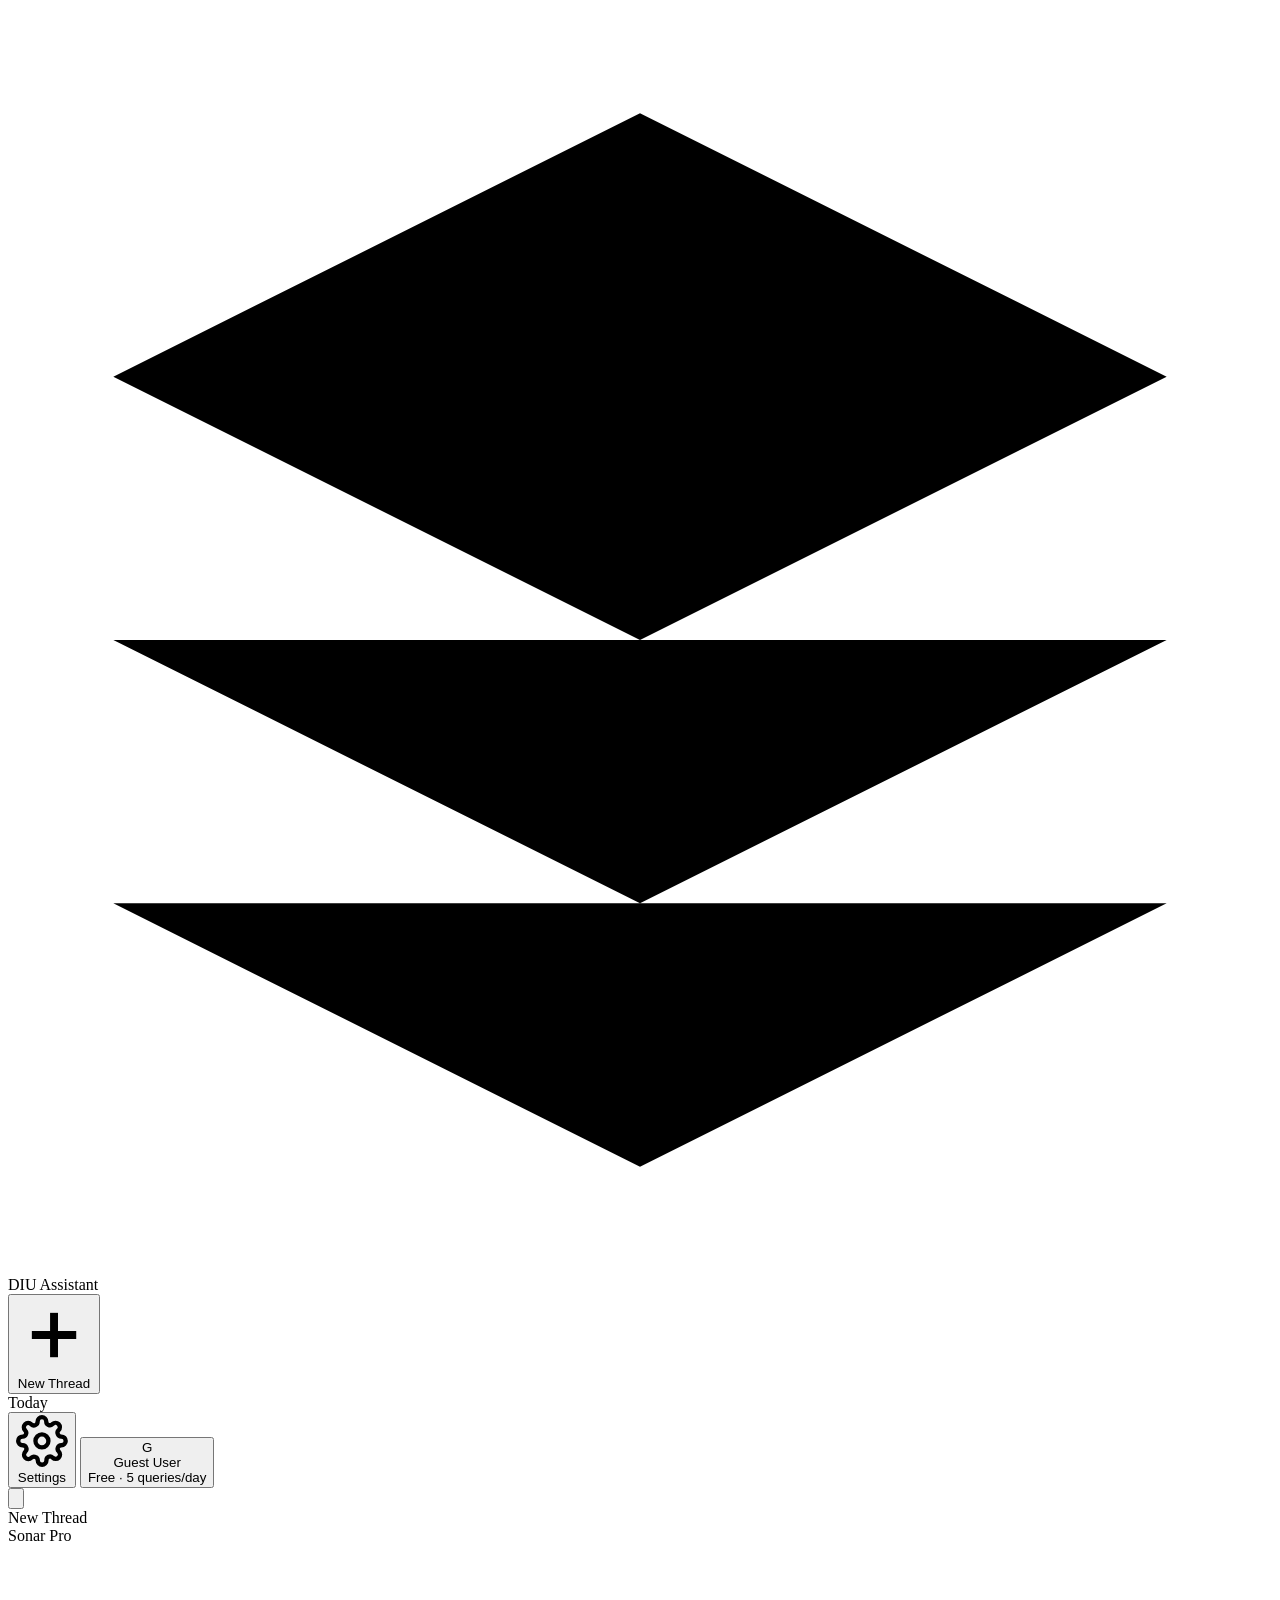
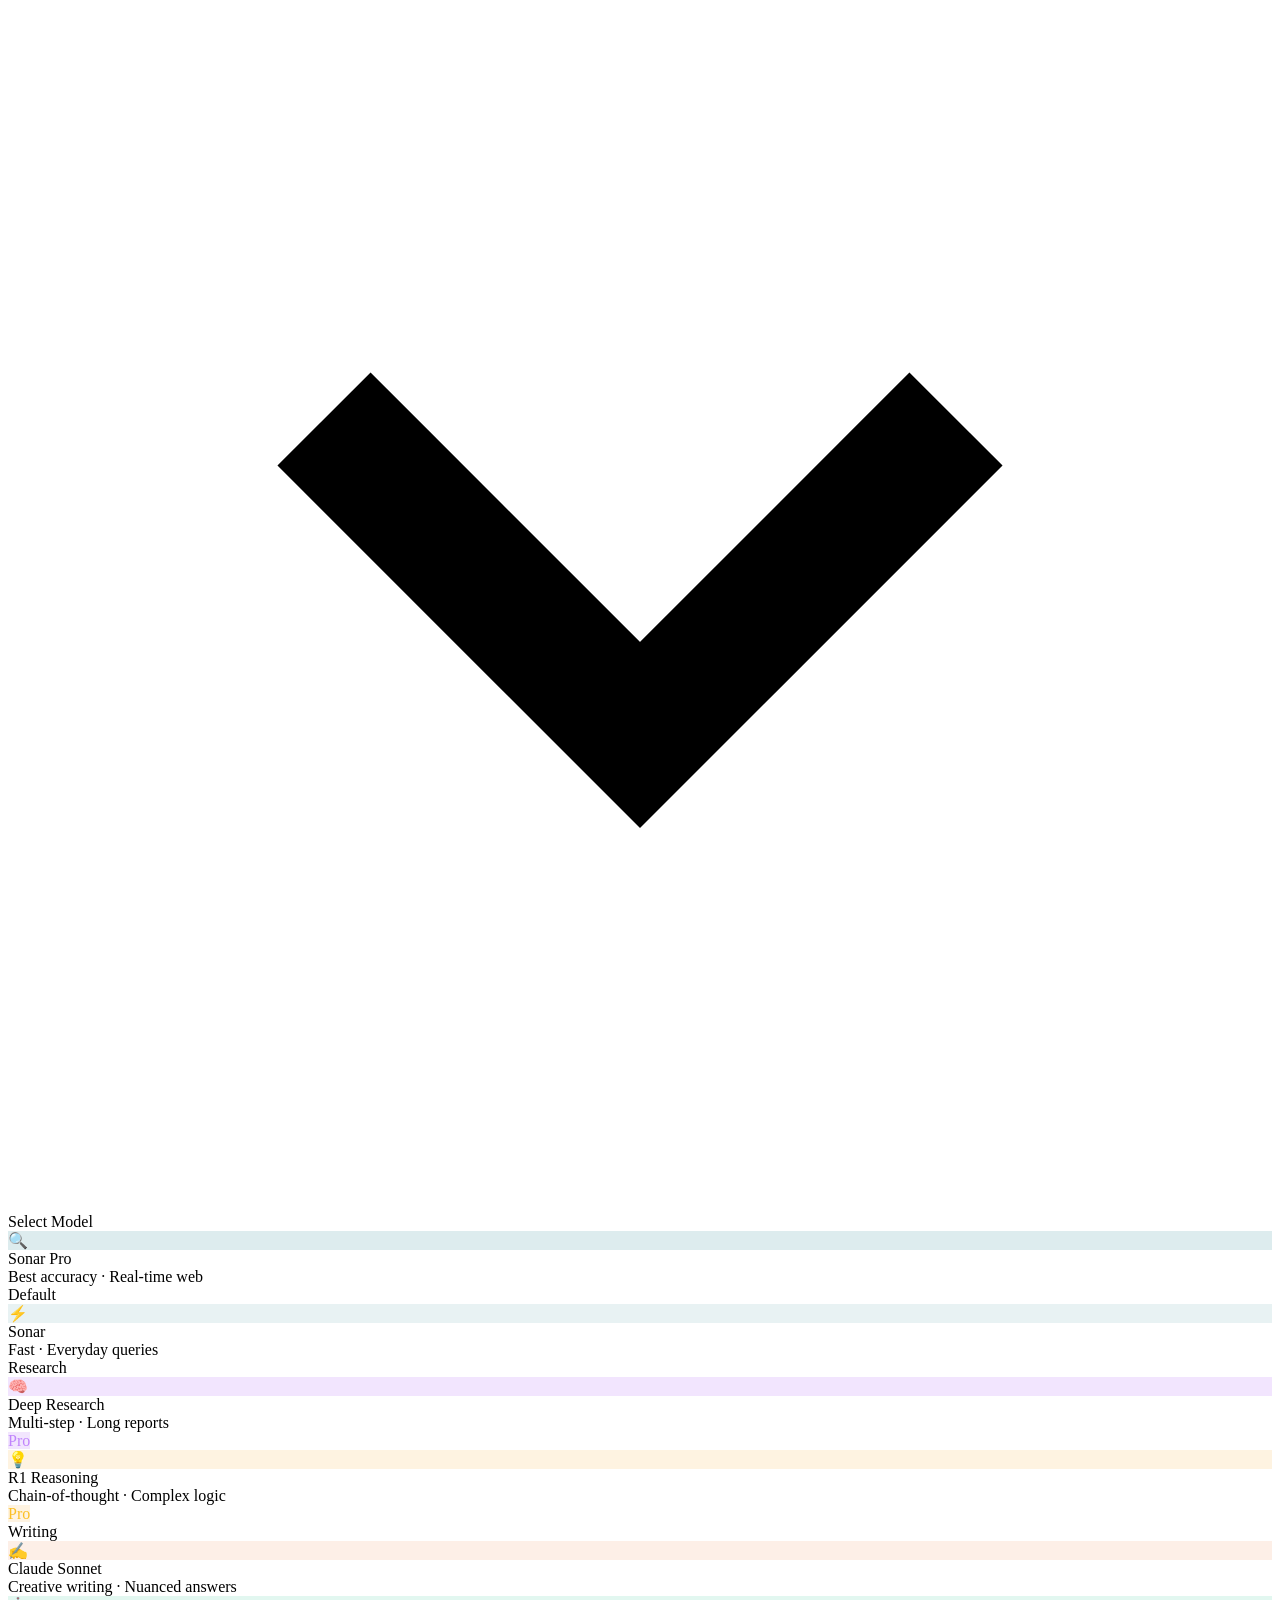
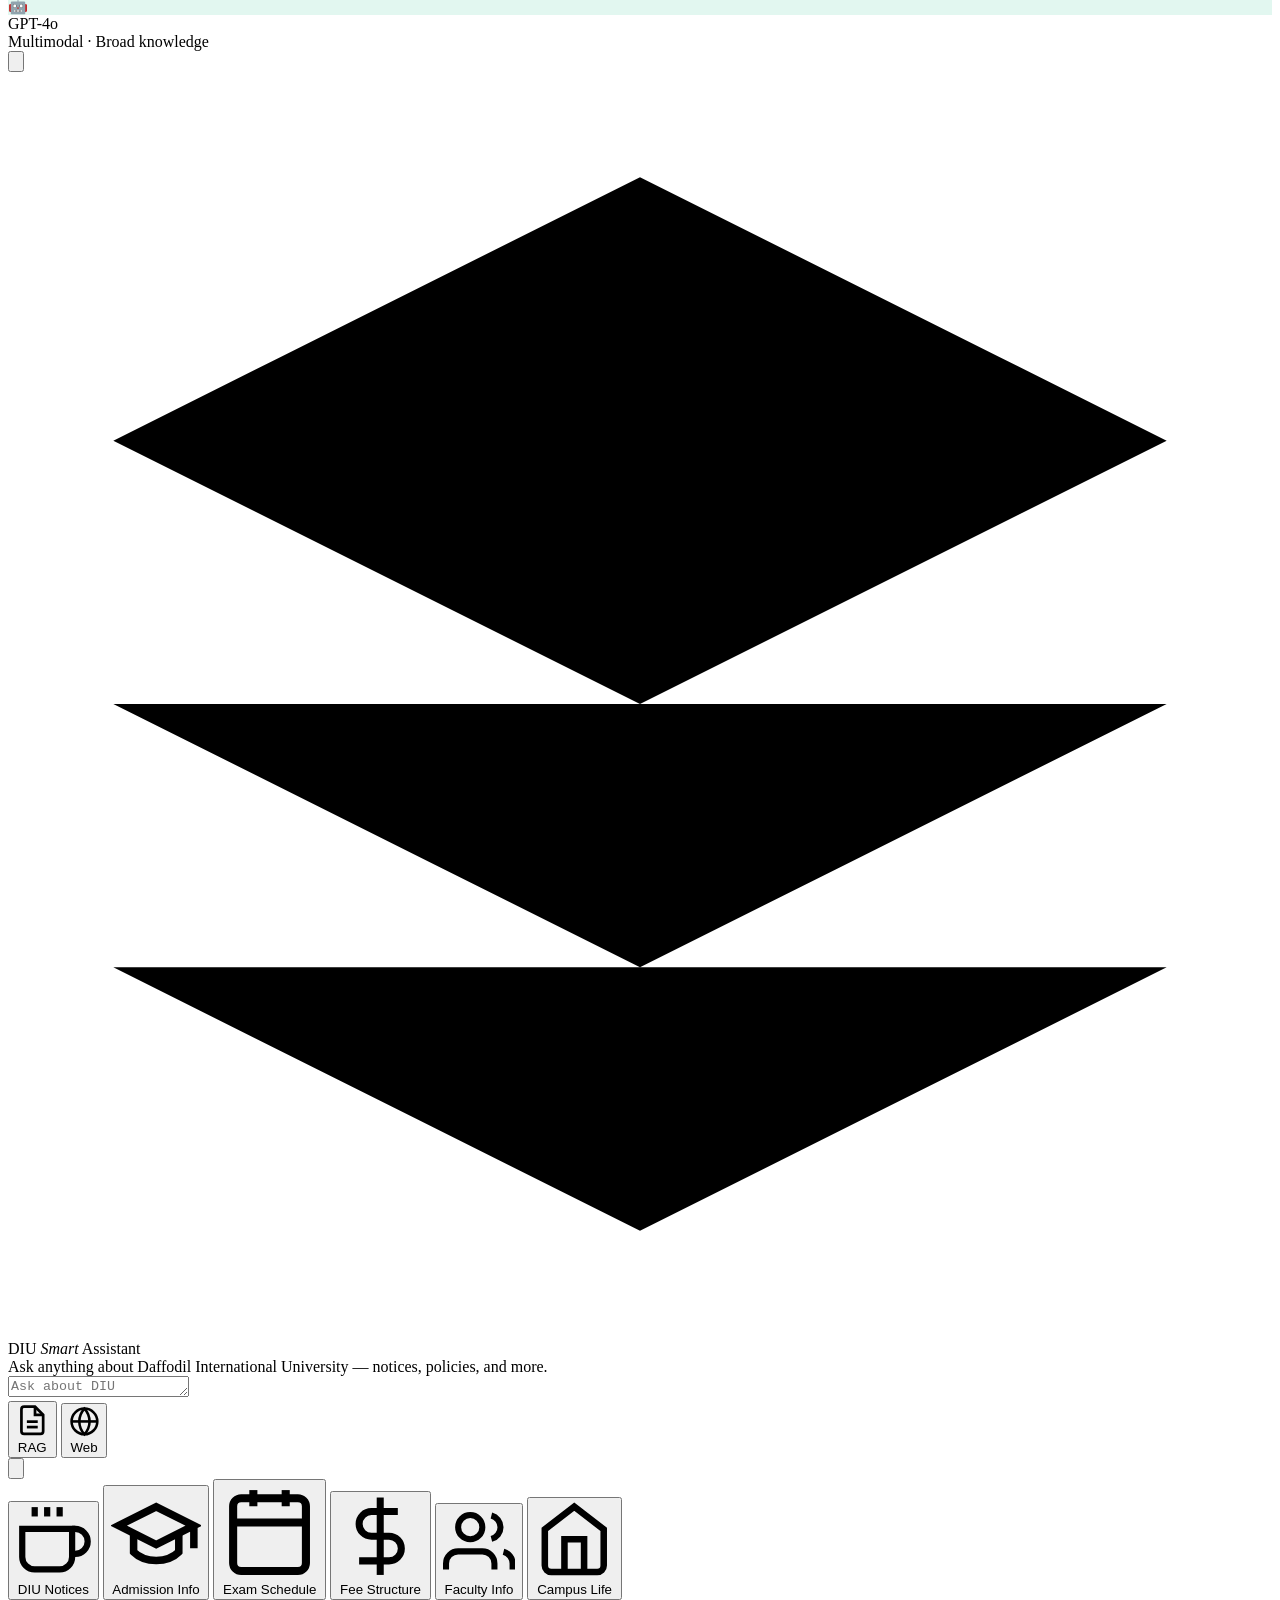
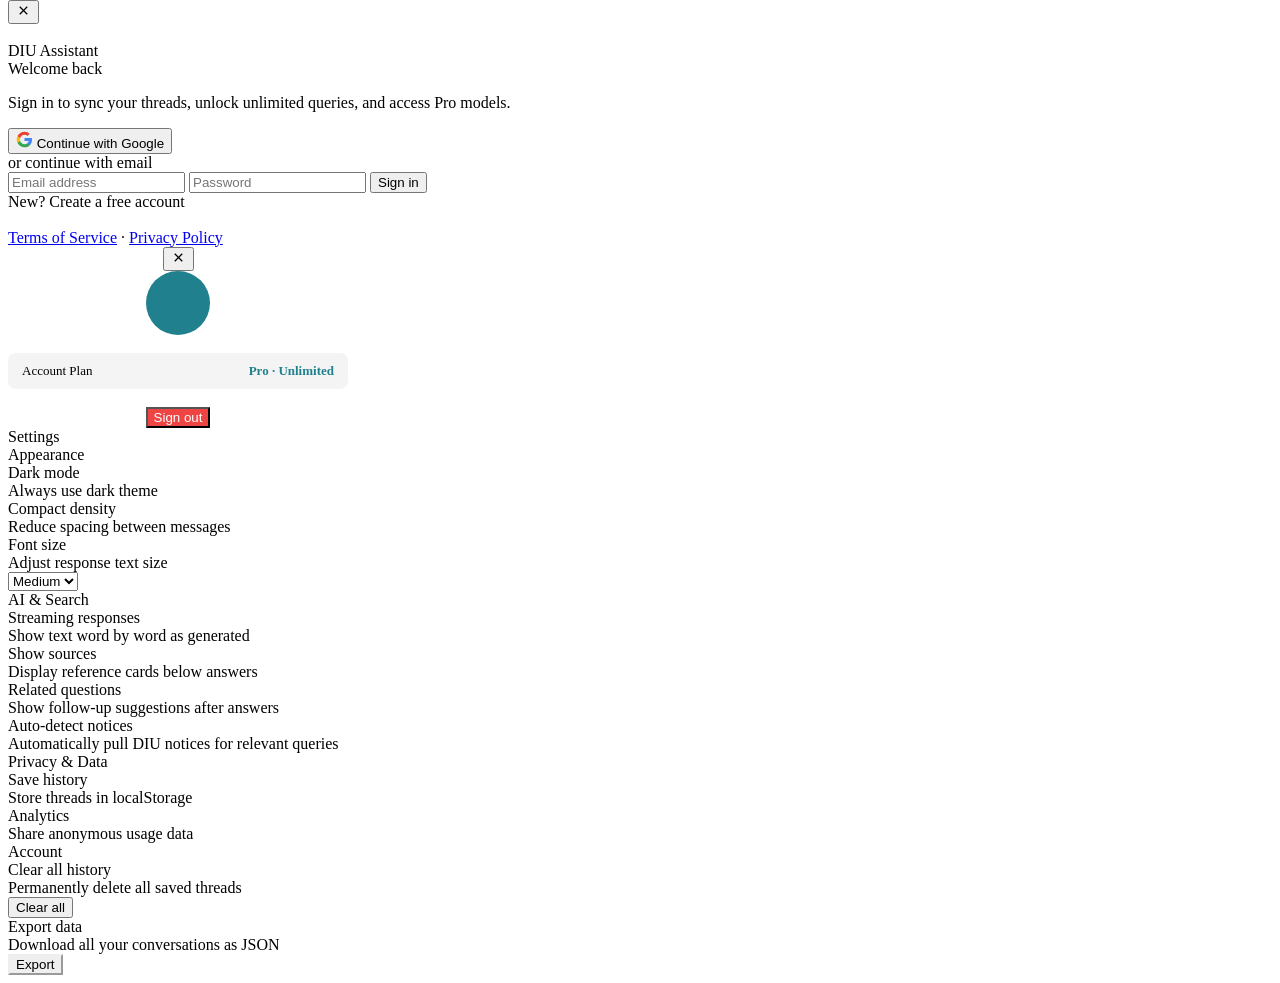
==== commit 14063dcd: "feat(auth): implement Google Login with OAuth 2.0 & SQLite user management (#8)" ====
--- a/apps/web/live/index.html
+++ b/apps/web/live/index.html
@@ -12,6 +12,7 @@
   <link
     href="https://fonts.googleapis.com/css2?family=Sora:wght@300;400;500;600;700&family=JetBrains+Mono:wght@400;500&display=swap"
     rel="stylesheet">
+  <script src="https://accounts.google.com/gsi/client" async defer></script>
 </head>
 
 <body>
@@ -51,7 +52,7 @@
         </svg>
         Settings
       </button>
-      <button class="u-btn" onclick="openLogin()">
+      <button class="u-btn" onclick="handleUserClick()">
         <div class="u-av" id="u-av">G</div>
         <div class="u-info">
           <div class="u-name" id="u-name">Guest User</div>
@@ -150,7 +151,7 @@
           </svg>
           Share
         </button>
-        <button class="nb-icon" title="Sign in" onclick="openLogin()">
+        <button class="nb-icon" title="Account" onclick="handleUserClick()">
           <svg viewBox="0 0 24 24" fill="none" stroke="currentColor" stroke-width="2">
             <path d="M20 21v-2a4 4 0 0 0-4-4H8a4 4 0 0 0-4 4v2" />
             <circle cx="12" cy="7" r="4" />
@@ -367,6 +368,28 @@
     </div>
   </div>
 
+  <!-- ═══════════════════════ USER MENU MODAL ══════════════════════ -->
+  <div class="overlay" id="user-modal" onclick="if(event.target===this)closeUserMenu()">
+    <div class="modal" style="max-width:340px;text-align:center;">
+      <button class="modal-x" onclick="closeUserMenu()">
+        <svg viewBox="0 0 24 24" fill="none" stroke="currentColor" stroke-width="2" width="15" height="15">
+          <line x1="18" y1="6" x2="6" y2="18" />
+          <line x1="6" y1="6" x2="18" y2="18" />
+        </svg>
+      </button>
+      <div id="u-modal-avatar" style="width:64px;height:64px;border-radius:50%;margin:0 auto 12px;background:#20808D;color:#fff;display:flex;align-items:center;justify-content:center;font-size:24px;font-weight:600;overflow:hidden;"></div>
+      <div id="u-modal-name" style="font-size:17px;font-weight:600;color:var(--txt,#111);margin-bottom:4px;"></div>
+      <div id="u-modal-email" style="font-size:13px;color:var(--txt-muted,#666);margin-bottom:18px;"></div>
+      <div style="background:var(--bg-subtle,#f4f4f5);padding:10px 14px;border-radius:8px;font-size:13px;font-weight:500;margin-bottom:18px;display:flex;align-items:center;justify-content:space-between;">
+        <span>Account Plan</span>
+        <span style="color:#20808D;font-weight:600;">Pro · Unlimited</span>
+      </div>
+      <button class="m-btn" style="background:#ef4444;color:#fff;margin-top:0;" onclick="logout()">
+        Sign out
+      </button>
+    </div>
+  </div>
+
   <!-- ═══════════════════════ SETTINGS ═══════════════════════════ -->
   <div id="settings" onclick="if(event.target===this)closeSettings()">
     <div class="settings-sheet">
@@ -519,6 +542,23 @@
       // Init model dot
       document.getElementById('model-dot').style.background = state.model.dot;
       document.getElementById('model-dot').style.boxShadow = `0 0 6px ${state.model.dot}80`;
+
+      // Check current authentication & initialize Google Auth
+      checkAuthStatus();
+      initGoogleAuth();
+
+      // Check auth status from redirect URL parameters
+      const params = new URLSearchParams(window.location.search);
+      if (params.get('auth_success')) {
+        toast('🎉 Signed in successfully with Google!');
+        window.history.replaceState({}, document.title, window.location.pathname);
+      } else if (params.get('auth_error')) {
+        toast('⚠️ ' + decodeURIComponent(params.get('auth_error')), 4000);
+        window.history.replaceState({}, document.title, window.location.pathname);
+      } else if (params.get('logged_out')) {
+        toast('Signed out successfully.');
+        window.history.replaceState({}, document.title, window.location.pathname);
+      }
     });
 
     function setupTA(id, onEnter) {
@@ -1073,26 +1113,182 @@
     function closeSettings() { document.getElementById('settings').classList.remove('open'); }
 
     // ══════════════════════════════════════════════════════════════════════
-    //  LOGIN
-    // ══════════════════════════════════════════════════════════════════════
-    function openLogin() { document.getElementById('login-modal').classList.add('open'); }
-    function closeLogin() { document.getElementById('login-modal').classList.remove('open'); }
+    //  AUTHENTICATION & GOOGLE LOGIN
+    // ══════════════════════════════════════════════════════════════════════
+    let googleClientId = '';
+
+    function handleUserClick() {
+      if (state.loggedIn) {
+        openUserMenu();
+      } else {
+        openLogin();
+      }
+    }
+
+    function openUserMenu() {
+      const av = document.getElementById('u-modal-avatar');
+      const name = document.getElementById('u-modal-name');
+      const email = document.getElementById('u-modal-email');
+      if (state.user && state.user.picture) {
+        av.innerHTML = `<img src="${esc(state.user.picture)}" alt="${esc(state.user.name)}" style="width:100%;height:100%;object-fit:cover;">`;
+      } else {
+        av.textContent = (state.user && state.user.initial) || 'U';
+      }
+      name.textContent = (state.user && state.user.name) || 'User';
+      email.textContent = (state.user && state.user.email) || '';
+      document.getElementById('user-modal').classList.add('open');
+    }
+
+    function closeUserMenu() {
+      document.getElementById('user-modal').classList.remove('open');
+    }
+
+    function openLogin() {
+      document.getElementById('login-modal').classList.add('open');
+      if (googleClientId && window.google && window.google.accounts) {
+        setupGoogleIdentity();
+      }
+    }
+
+    function closeLogin() {
+      document.getElementById('login-modal').classList.remove('open');
+    }
+
+    async function initGoogleAuth() {
+      try {
+        const res = await fetch('/auth/config');
+        if (res.ok) {
+          const cfg = await res.json();
+          googleClientId = cfg.google_client_id || '';
+          if (googleClientId && window.google && window.google.accounts) {
+            setupGoogleIdentity();
+          }
+        }
+      } catch (e) {
+        console.warn('[Auth] Failed to load auth config:', e);
+      }
+    }
+
+    function setupGoogleIdentity() {
+      if (!window.google || !googleClientId) return;
+      try {
+        google.accounts.id.initialize({
+          client_id: googleClientId,
+          callback: handleGoogleCredentialResponse,
+          auto_select: false,
+          cancel_on_tap_outside: true,
+        });
+      } catch (err) {
+        console.warn('[Auth] Google Identity initialization error:', err);
+      }
+    }
+
+    async function handleGoogleCredentialResponse(response) {
+      if (!response || !response.credential) return;
+      try {
+        toast('Verifying Google account...', 2000);
+        const res = await fetch('/auth/google/verify', {
+          method: 'POST',
+          headers: { 'Content-Type': 'application/json' },
+          body: JSON.stringify({ credential: response.credential }),
+        });
+        const data = await res.json();
+        if (res.ok && data.success && data.user) {
+          state.loggedIn = true;
+          state.user = {
+            id: data.user.id,
+            name: data.user.name,
+            email: data.user.email,
+            picture: data.user.picture,
+            initial: (data.user.name || 'U')[0].toUpperCase(),
+            plan: 'Pro · Unlimited',
+          };
+          applyUser();
+          closeLogin();
+          toast(`Welcome, ${state.user.name}!`);
+        } else {
+          toast('⚠️ ' + (data.error || 'Google login failed'));
+        }
+      } catch (e) {
+        toast('⚠️ Authentication error: ' + e.message);
+      }
+    }
+
     function loginGoogle() {
-      state.loggedIn = true;
-      state.user = { name: 'DIU Student', initial: 'DS', plan: 'Pro · Unlimited' };
-      applyUser(); closeLogin(); toast('Signed in as DIU Student');
-    }
+      if (window.google && googleClientId) {
+        try {
+          google.accounts.id.prompt((notification) => {
+            if (notification.isNotDisplayed() || notification.isSkippedMoment()) {
+              // Fallback to server-side redirect flow
+              window.location.href = '/auth/google/login';
+            }
+          });
+          return;
+        } catch (e) {
+          console.warn('[Auth] Google prompt error, falling back to redirect:', e);
+        }
+      }
+      // Redirect to Google OAuth endpoint
+      window.location.href = '/auth/google/login';
+    }
+
     function loginEmail() {
       const em = document.getElementById('m-email').value || 'user@diu.edu.bd';
       const name = em.split('@')[0];
       state.loggedIn = true;
-      state.user = { name, initial: name[0].toUpperCase(), plan: 'Free · 10 queries/day' };
-      applyUser(); closeLogin(); toast('Signed in as ' + name);
-    }
+      state.user = { name, email: em, initial: name[0].toUpperCase(), plan: 'Free · 10 queries/day' };
+      applyUser();
+      closeLogin();
+      toast('Signed in as ' + name);
+    }
+
+    async function logout() {
+      try {
+        await fetch('/auth/logout', { method: 'POST' });
+      } catch (e) {
+        console.warn('[Auth] Logout error:', e);
+      }
+      state.loggedIn = false;
+      state.user = { name: 'Guest User', initial: 'G', plan: 'Free · 5 queries/day' };
+      applyUser();
+      closeUserMenu();
+      toast('Signed out successfully.');
+    }
+
+    async function checkAuthStatus() {
+      try {
+        const res = await fetch('/auth/me');
+        if (res.ok) {
+          const data = await res.json();
+          if (data.authenticated && data.user) {
+            state.loggedIn = true;
+            state.user = {
+              id: data.user.id,
+              name: data.user.name,
+              email: data.user.email,
+              picture: data.user.picture,
+              initial: (data.user.name || 'U')[0].toUpperCase(),
+              plan: 'Pro · Unlimited',
+            };
+            applyUser();
+          }
+        }
+      } catch (e) {
+        console.warn('[Auth] checkAuthStatus error:', e);
+      }
+    }
+
     function applyUser() {
-      document.getElementById('u-av').textContent = state.user.initial;
-      document.getElementById('u-name').textContent = state.user.name;
-      document.getElementById('u-plan').textContent = state.user.plan;
+      const uAv = document.getElementById('u-av');
+      const uName = document.getElementById('u-name');
+      const uPlan = document.getElementById('u-plan');
+      if (state.loggedIn && state.user.picture) {
+        uAv.innerHTML = `<img src="${esc(state.user.picture)}" alt="${esc(state.user.name)}" style="width:100%;height:100%;border-radius:50%;object-fit:cover;">`;
+      } else {
+        uAv.textContent = state.user.initial || 'G';
+      }
+      uName.textContent = state.user.name;
+      uPlan.textContent = state.user.plan;
     }
 
     // ══════════════════════════════════════════════════════════════════════
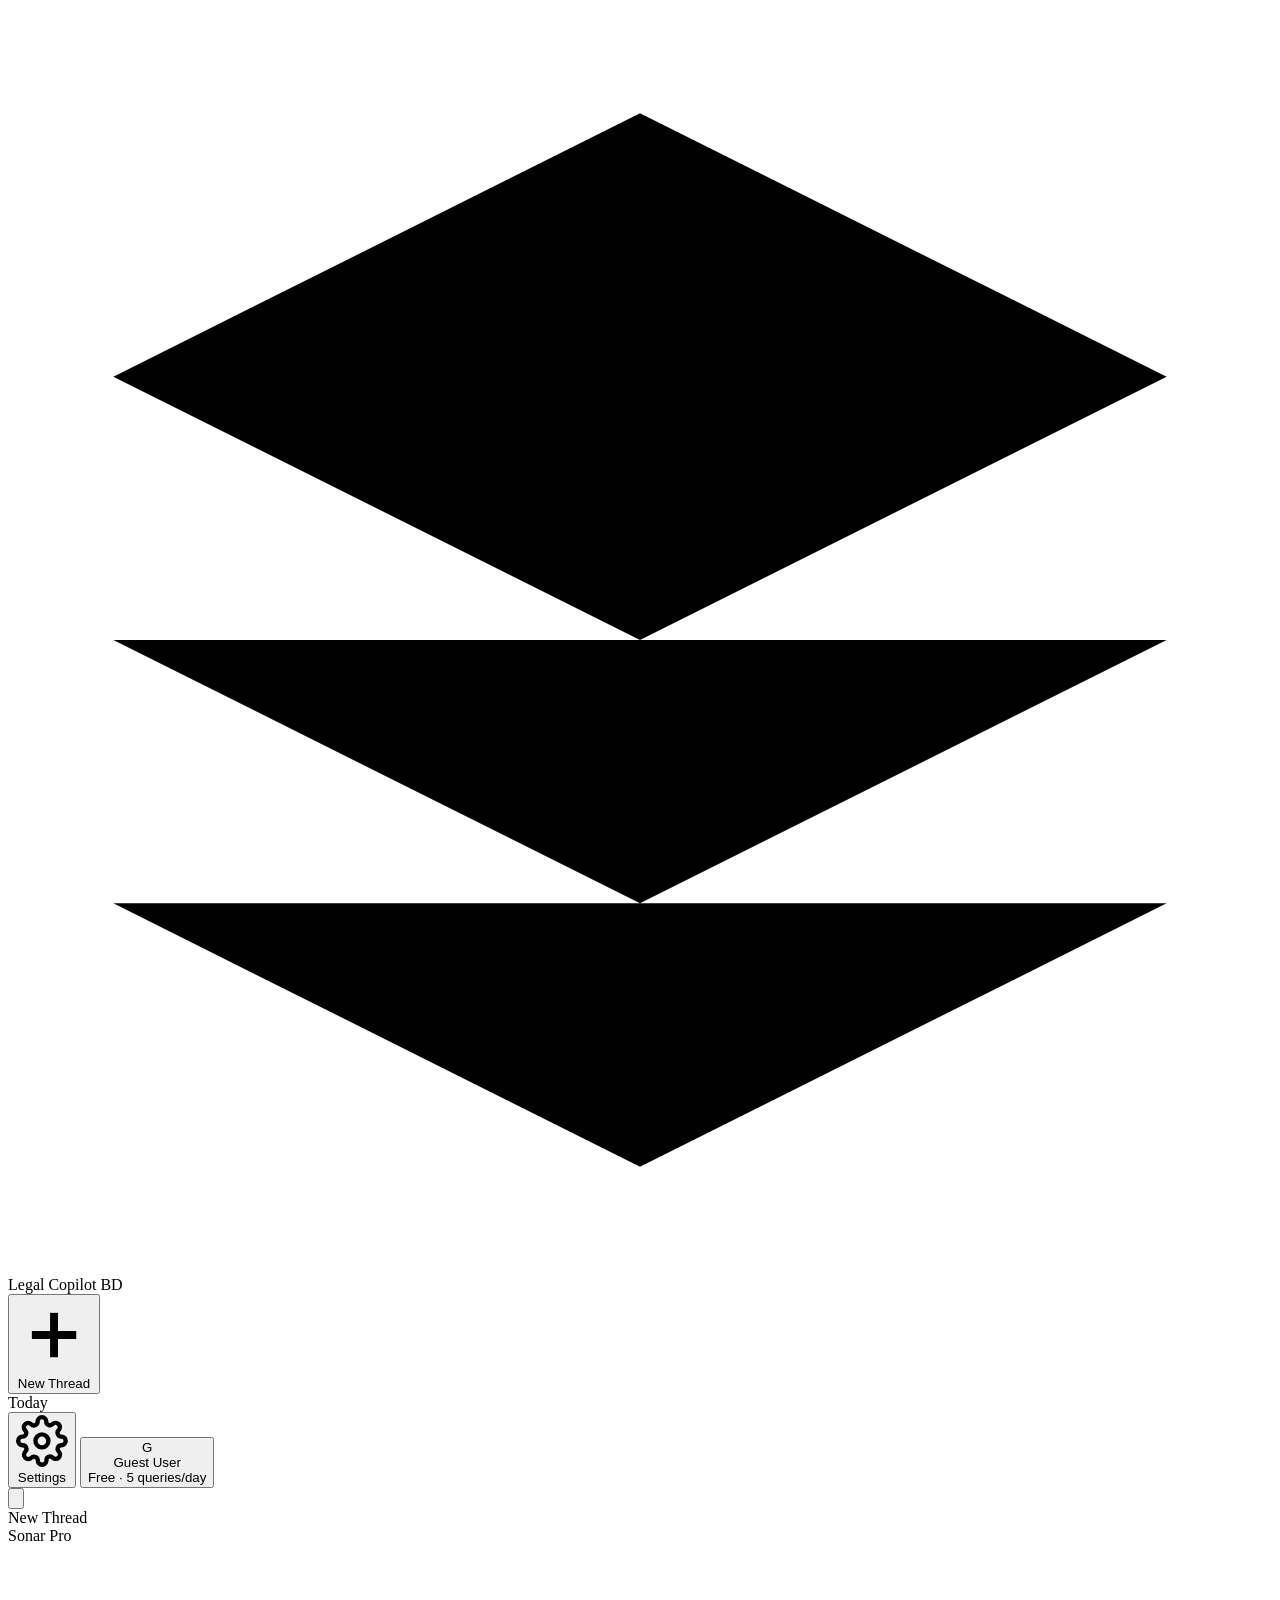
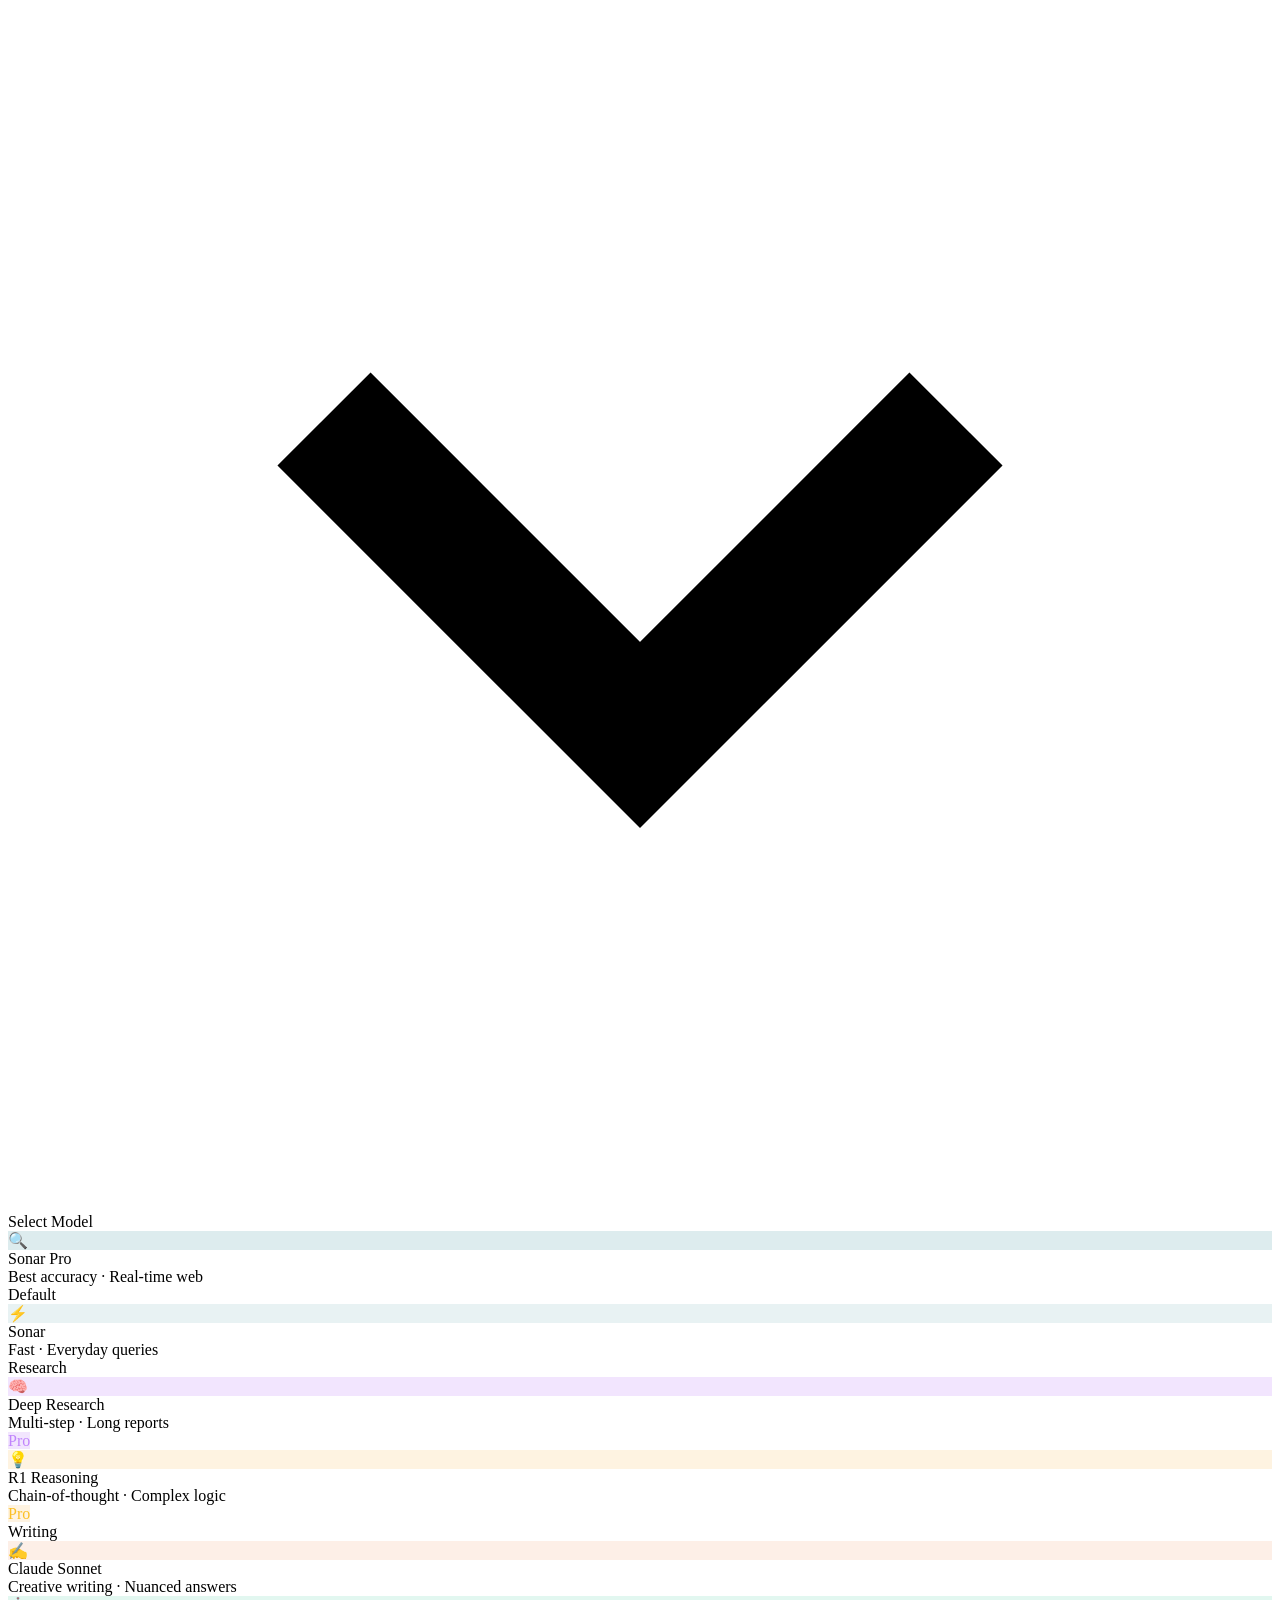
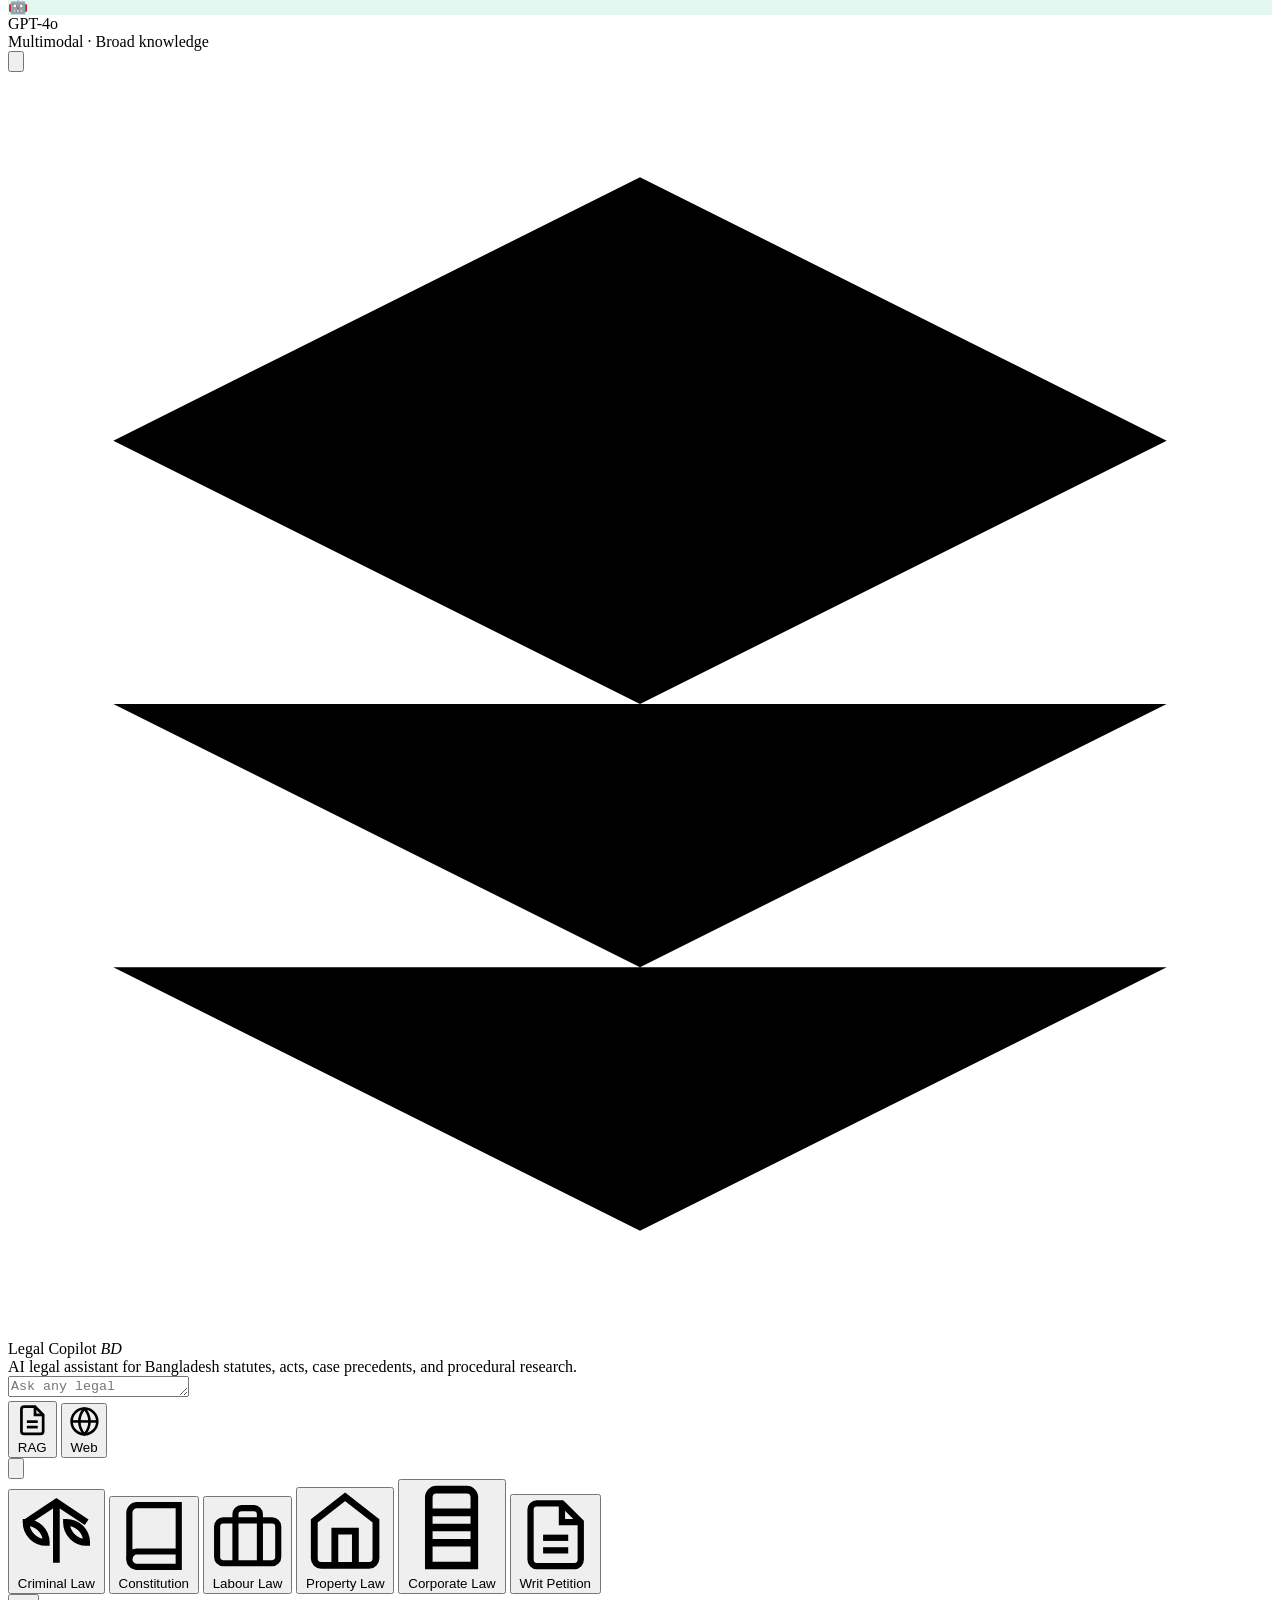
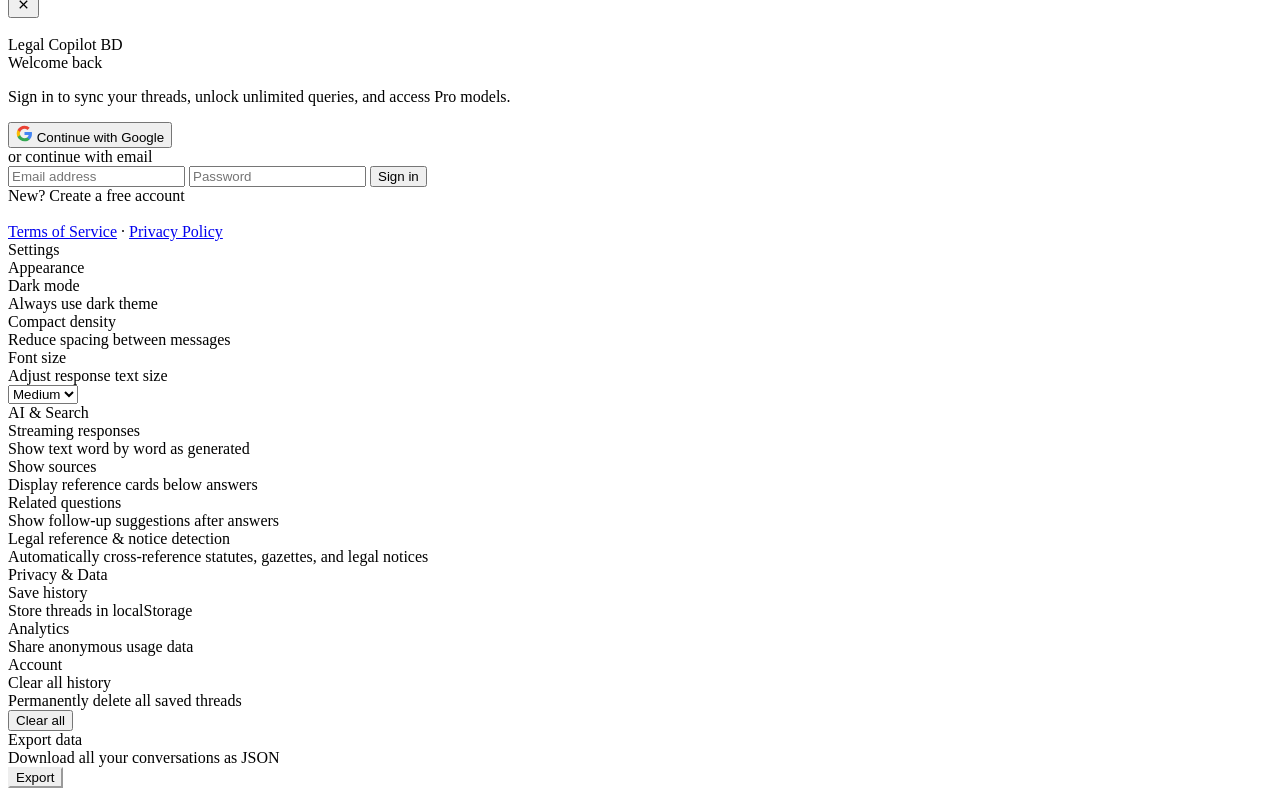
==== commit 07987640: "feat(web): update application branding and content to Legal Copilot BD - Update website title, logos" ====
--- a/apps/web/live/index.html
+++ b/apps/web/live/index.html
@@ -4,7 +4,7 @@
 <head>
   <meta charset="UTF-8">
   <meta name="viewport" content="width=device-width, initial-scale=1.0">
-  <title>DIU Assistant</title>
+  <title>Legal Copilot BD</title>
   <link rel="icon"
     href="data:image/svg+xml,<svg xmlns='http://www.w3.org/2000/svg' viewBox='0 0 32 32'><rect width='32' height='32' rx='8' fill='%2320808D'/><path d='M8 8h16v2H8zm0 7h16v2H8zm0 7h10v2H8z' fill='white'/></svg>">
   <link rel="preconnect" href="https://fonts.googleapis.com">
@@ -12,7 +12,6 @@
   <link
     href="https://fonts.googleapis.com/css2?family=Sora:wght@300;400;500;600;700&family=JetBrains+Mono:wght@400;500&display=swap"
     rel="stylesheet">
-  <script src="https://accounts.google.com/gsi/client" async defer></script>
 </head>
 
 <body>
@@ -24,7 +23,7 @@
         <div class="logo-icon"><svg viewBox="0 0 24 24">
             <path d="M12 2L2 7l10 5 10-5-10-5zM2 17l10 5 10-5M2 12l10 5 10-5" />
           </svg></div>
-        <div class="logo-txt">DIU Assistant</div>
+        <div class="logo-txt">Legal Copilot BD</div>
       </div>
     </div>
 
@@ -52,7 +51,7 @@
         </svg>
         Settings
       </button>
-      <button class="u-btn" onclick="handleUserClick()">
+      <button class="u-btn" onclick="openLogin()">
         <div class="u-av" id="u-av">G</div>
         <div class="u-info">
           <div class="u-name" id="u-name">Guest User</div>
@@ -151,7 +150,7 @@
           </svg>
           Share
         </button>
-        <button class="nb-icon" title="Account" onclick="handleUserClick()">
+        <button class="nb-icon" title="Sign in" onclick="openLogin()">
           <svg viewBox="0 0 24 24" fill="none" stroke="currentColor" stroke-width="2">
             <path d="M20 21v-2a4 4 0 0 0-4-4H8a4 4 0 0 0-4 4v2" />
             <circle cx="12" cy="7" r="4" />
@@ -169,15 +168,15 @@
           <div class="home-icon"><svg viewBox="0 0 24 24">
               <path d="M12 2L2 7l10 5 10-5-10-5zM2 17l10 5 10-5M2 12l10 5 10-5" />
             </svg></div>
-          <div class="home-title">DIU <em>Smart</em> Assistant</div>
-          <div class="home-sub">Ask anything about Daffodil International University — notices, policies, and more.
+          <div class="home-title">Legal Copilot <em>BD</em></div>
+          <div class="home-sub">AI legal assistant for Bangladesh statutes, acts, case precedents, and procedural research.
           </div>
         </div>
 
         <div class="home-input">
           <div class="input-box" id="home-input-box">
             <div class="ib-top">
-              <textarea class="qi" id="home-qi" placeholder="Ask about DIU notices, admissions, results..."
+              <textarea class="qi" id="home-qi" placeholder="Ask any legal question..."
                 rows="1"></textarea>
             </div>
             <div class="ib-bot">
@@ -219,54 +218,48 @@
         </div>
 
         <div class="chips">
-          <button class="chip" onclick="setQ('Latest notices from DIU notice board')">
+          <button class="chip" onclick="setQ('What are bailable vs non-bailable offences under the Code of Criminal Procedure and Penal Code 1860?')">
             <svg viewBox="0 0 24 24" fill="none" stroke="currentColor" stroke-width="2">
-              <path d="M18 8h1a4 4 0 0 1 0 8h-1" />
-              <path d="M2 8h16v9a4 4 0 0 1-4 4H6a4 4 0 0 1-4-4V8z" />
-              <line x1="6" y1="1" x2="6" y2="4" />
-              <line x1="10" y1="1" x2="10" y2="4" />
-              <line x1="14" y1="1" x2="14" y2="4" />
+              <path d="M12 3v18M3 9l9-6 9 6M3 9a6 6 0 0 0 6 6 6 6 0 0 0-6-6zm12 0a6 6 0 0 0 6 6 6 6 0 0 0-6-6z" />
             </svg>
-            DIU Notices
+            Criminal Law
           </button>
-          <button class="chip" onclick="setQ('What are the admission requirements for DIU?')">
+          <button class="chip" onclick="setQ('What are the fundamental rights guaranteed under the Constitution of Bangladesh?')">
             <svg viewBox="0 0 24 24" fill="none" stroke="currentColor" stroke-width="2">
-              <path d="M22 10v6M2 10l10-5 10 5-10 5z" />
-              <path d="M6 12v5c3 3 9 3 12 0v-5" />
+              <path d="M4 19.5A2.5 2.5 0 0 1 6.5 17H20" />
+              <path d="M6.5 2H20v20H6.5A2.5 2.5 0 0 1 4 19.5v-15A2.5 2.5 0 0 1 6.5 2z" />
             </svg>
-            Admission Info
+            Constitution
           </button>
-          <button class="chip" onclick="setQ('DIU exam schedule and results')">
+          <button class="chip" onclick="setQ('Explain worker termination, notice period, and severance benefits under Bangladesh Labour Act 2006')">
             <svg viewBox="0 0 24 24" fill="none" stroke="currentColor" stroke-width="2">
-              <rect x="3" y="4" width="18" height="18" rx="2" />
-              <line x1="16" y1="2" x2="16" y2="6" />
-              <line x1="8" y1="2" x2="8" y2="6" />
-              <line x1="3" y1="10" x2="21" y2="10" />
+              <rect x="2" y="7" width="20" height="14" rx="2" ry="2" />
+              <path d="M16 21V5a2 2 0 0 0-2-2h-4a2 2 0 0 0-2 2v16" />
             </svg>
-            Exam Schedule
+            Labour Law
           </button>
-          <button class="chip" onclick="setQ('DIU tuition fees and payment methods')">
-            <svg viewBox="0 0 24 24" fill="none" stroke="currentColor" stroke-width="2">
-              <line x1="12" y1="1" x2="12" y2="23" />
-              <path d="M17 5H9.5a3.5 3.5 0 0 0 0 7h5a3.5 3.5 0 0 1 0 7H6" />
-            </svg>
-            Fee Structure
-          </button>
-          <button class="chip" onclick="setQ('DIU faculty and department information')">
-            <svg viewBox="0 0 24 24" fill="none" stroke="currentColor" stroke-width="2">
-              <path d="M17 21v-2a4 4 0 0 0-4-4H5a4 4 0 0 0-4 4v2" />
-              <circle cx="9" cy="7" r="4" />
-              <path d="M23 21v-2a4 4 0 0 0-3-3.87" />
-              <path d="M16 3.13a4 4 0 0 1 0 7.75" />
-            </svg>
-            Faculty Info
-          </button>
-          <button class="chip" onclick="setQ('DIU campus facilities and student services')">
+          <button class="chip" onclick="setQ('How is property inheritance and title transfer handled under Bangladesh law?')">
             <svg viewBox="0 0 24 24" fill="none" stroke="currentColor" stroke-width="2">
               <path d="M3 9l9-7 9 7v11a2 2 0 0 1-2 2H5a2 2 0 0 1-2-2z" />
               <polyline points="9 22 9 12 15 12 15 22" />
             </svg>
-            Campus Life
+            Property Law
+          </button>
+          <button class="chip" onclick="setQ('What are the incorporation and RJSC compliance requirements under Companies Act 1994?')">
+            <svg viewBox="0 0 24 24" fill="none" stroke="currentColor" stroke-width="2">
+              <path d="M6 22V4a2 2 0 0 1 2-2h8a2 2 0 0 1 2 2v18Z" />
+              <path d="M6 12h12M6 8h12M6 16h12" />
+            </svg>
+            Corporate Law
+          </button>
+          <button class="chip" onclick="setQ('Under what grounds can a Writ Petition be filed under Article 102 of the Bangladesh Constitution?')">
+            <svg viewBox="0 0 24 24" fill="none" stroke="currentColor" stroke-width="2">
+              <path d="M14 2H6a2 2 0 0 0-2 2v16a2 2 0 0 0 2 2h12a2 2 0 0 0 2-2V8z" />
+              <polyline points="14 2 14 8 20 8" />
+              <line x1="16" y1="13" x2="8" y2="13" />
+              <line x1="16" y1="17" x2="8" y2="17" />
+            </svg>
+            Writ Petition
           </button>
         </div>
       </div>
@@ -336,7 +329,7 @@
         <div class="logo-icon"><svg viewBox="0 0 24 24" style="width:13px;height:13px;fill:white">
             <path d="M12 2L2 7l10 5 10-5-10-5zM2 17l10 5 10-5M2 12l10 5 10-5" />
           </svg></div>
-        <div class="logo-txt">DIU Assistant</div>
+        <div class="logo-txt">Legal Copilot BD</div>
       </div>
       <div class="modal-h">Welcome back</div>
       <p class="modal-p">Sign in to sync your threads, unlock unlimited queries, and access Pro models.</p>
@@ -368,28 +361,6 @@
     </div>
   </div>
 
-  <!-- ═══════════════════════ USER MENU MODAL ══════════════════════ -->
-  <div class="overlay" id="user-modal" onclick="if(event.target===this)closeUserMenu()">
-    <div class="modal" style="max-width:340px;text-align:center;">
-      <button class="modal-x" onclick="closeUserMenu()">
-        <svg viewBox="0 0 24 24" fill="none" stroke="currentColor" stroke-width="2" width="15" height="15">
-          <line x1="18" y1="6" x2="6" y2="18" />
-          <line x1="6" y1="6" x2="18" y2="18" />
-        </svg>
-      </button>
-      <div id="u-modal-avatar" style="width:64px;height:64px;border-radius:50%;margin:0 auto 12px;background:#20808D;color:#fff;display:flex;align-items:center;justify-content:center;font-size:24px;font-weight:600;overflow:hidden;"></div>
-      <div id="u-modal-name" style="font-size:17px;font-weight:600;color:var(--txt,#111);margin-bottom:4px;"></div>
-      <div id="u-modal-email" style="font-size:13px;color:var(--txt-muted,#666);margin-bottom:18px;"></div>
-      <div style="background:var(--bg-subtle,#f4f4f5);padding:10px 14px;border-radius:8px;font-size:13px;font-weight:500;margin-bottom:18px;display:flex;align-items:center;justify-content:space-between;">
-        <span>Account Plan</span>
-        <span style="color:#20808D;font-weight:600;">Pro · Unlimited</span>
-      </div>
-      <button class="m-btn" style="background:#ef4444;color:#fff;margin-top:0;" onclick="logout()">
-        Sign out
-      </button>
-    </div>
-  </div>
-
   <!-- ═══════════════════════ SETTINGS ═══════════════════════════ -->
   <div id="settings" onclick="if(event.target===this)closeSettings()">
     <div class="settings-sheet">
@@ -450,8 +421,8 @@
         </div>
         <div class="s-row">
           <div class="s-row-info">
-            <div class="s-row-lbl">Auto-detect notices</div>
-            <div class="s-row-desc">Automatically pull DIU notices for relevant queries</div>
+            <div class="s-row-lbl">Legal reference & notice detection</div>
+            <div class="s-row-desc">Automatically cross-reference statutes, gazettes, and legal notices</div>
           </div>
           <div class="tog on" id="notice-tog" onclick="this.classList.toggle('on')"></div>
         </div>
@@ -542,23 +513,6 @@
       // Init model dot
       document.getElementById('model-dot').style.background = state.model.dot;
       document.getElementById('model-dot').style.boxShadow = `0 0 6px ${state.model.dot}80`;
-
-      // Check current authentication & initialize Google Auth
-      checkAuthStatus();
-      initGoogleAuth();
-
-      // Check auth status from redirect URL parameters
-      const params = new URLSearchParams(window.location.search);
-      if (params.get('auth_success')) {
-        toast('🎉 Signed in successfully with Google!');
-        window.history.replaceState({}, document.title, window.location.pathname);
-      } else if (params.get('auth_error')) {
-        toast('⚠️ ' + decodeURIComponent(params.get('auth_error')), 4000);
-        window.history.replaceState({}, document.title, window.location.pathname);
-      } else if (params.get('logged_out')) {
-        toast('Signed out successfully.');
-        window.history.replaceState({}, document.title, window.location.pathname);
-      }
     });
 
     function setupTA(id, onEnter) {
@@ -779,7 +733,7 @@
       aiGroup.innerHTML = `<div class="ai-msg">
     <div class="ai-head">
       <div class="ai-av"><svg viewBox="0 0 24 24" style="width:13px;height:13px;fill:white"><path d="M12 2L2 7l10 5 10-5-10-5zM2 17l10 5 10-5M2 12l10 5 10-5"/></svg></div>
-      DIU Assistant
+      Legal Copilot BD
       <span class="model-tag">${esc(state.model.name)}</span>
     </div>
     <div class="typing-wrap"><div class="dots"><span></span><span></span><span></span></div><span>${modeLabel}</span></div>
@@ -859,7 +813,7 @@
           aiGroup.querySelector('.ai-msg').innerHTML = `
         <div class="ai-head">
           <div class="ai-av"><svg viewBox="0 0 24 24" style="width:13px;height:13px;fill:white"><path d="M12 2L2 7l10 5 10-5-10-5zM2 17l10 5 10-5M2 12l10 5 10-5"/></svg></div>
-          DIU Assistant
+          Legal Copilot BD
         </div>
         <div class="ai-body" style="color:var(--text3)"><em>Response stopped.</em></div>`;
         } else {
@@ -867,7 +821,7 @@
           aiGroup.querySelector('.ai-msg').innerHTML = `
         <div class="ai-head">
           <div class="ai-av"><svg viewBox="0 0 24 24" style="width:13px;height:13px;fill:white"><path d="M12 2L2 7l10 5 10-5-10-5zM2 17l10 5 10-5M2 12l10 5 10-5"/></svg></div>
-          DIU Assistant
+          Legal Copilot BD
         </div>
         <div class="ai-body"><span style="color:#ef4444">⚠ Error: ${esc(err.message)}</span><br><span style="color:var(--text3);font-size:13px">Make sure the Flask backend is running and your API key is configured.</span></div>`;
         }
@@ -906,7 +860,7 @@
       const mode = data.mode || 'general';
       const modeBadge = mode === 'web' ? `<span class="mode-badge web">🌐 Web Search</span>` :
         mode === 'rag' ? `<span class="mode-badge rag">📚 Document RAG</span>` :
-          mode === 'notice' ? `<span class="mode-badge notice">📋 DIU Notices</span>` :
+          mode === 'notice' ? `<span class="mode-badge notice">📜 Legal Gazettes & Notices</span>` :
             `<span class="mode-badge general">💬 General</span>`;
 
       const showSources = document.getElementById('src-tog').classList.contains('on');
@@ -915,7 +869,7 @@
       return `
     <div class="ai-head">
       <div class="ai-av"><svg viewBox="0 0 24 24" style="width:13px;height:13px;fill:white"><path d="M12 2L2 7l10 5 10-5-10-5zM2 17l10 5 10-5M2 12l10 5 10-5"/></svg></div>
-      DIU Assistant
+      Legal Copilot BD
       <span class="model-tag">${esc(data.model_name || state.model.name)}</span>
     </div>
     ${modeBadge}
@@ -1113,182 +1067,26 @@
     function closeSettings() { document.getElementById('settings').classList.remove('open'); }
 
     // ══════════════════════════════════════════════════════════════════════
-    //  AUTHENTICATION & GOOGLE LOGIN
-    // ══════════════════════════════════════════════════════════════════════
-    let googleClientId = '';
-
-    function handleUserClick() {
-      if (state.loggedIn) {
-        openUserMenu();
-      } else {
-        openLogin();
-      }
-    }
-
-    function openUserMenu() {
-      const av = document.getElementById('u-modal-avatar');
-      const name = document.getElementById('u-modal-name');
-      const email = document.getElementById('u-modal-email');
-      if (state.user && state.user.picture) {
-        av.innerHTML = `<img src="${esc(state.user.picture)}" alt="${esc(state.user.name)}" style="width:100%;height:100%;object-fit:cover;">`;
-      } else {
-        av.textContent = (state.user && state.user.initial) || 'U';
-      }
-      name.textContent = (state.user && state.user.name) || 'User';
-      email.textContent = (state.user && state.user.email) || '';
-      document.getElementById('user-modal').classList.add('open');
-    }
-
-    function closeUserMenu() {
-      document.getElementById('user-modal').classList.remove('open');
-    }
-
-    function openLogin() {
-      document.getElementById('login-modal').classList.add('open');
-      if (googleClientId && window.google && window.google.accounts) {
-        setupGoogleIdentity();
-      }
-    }
-
-    function closeLogin() {
-      document.getElementById('login-modal').classList.remove('open');
-    }
-
-    async function initGoogleAuth() {
-      try {
-        const res = await fetch('/auth/config');
-        if (res.ok) {
-          const cfg = await res.json();
-          googleClientId = cfg.google_client_id || '';
-          if (googleClientId && window.google && window.google.accounts) {
-            setupGoogleIdentity();
-          }
-        }
-      } catch (e) {
-        console.warn('[Auth] Failed to load auth config:', e);
-      }
-    }
-
-    function setupGoogleIdentity() {
-      if (!window.google || !googleClientId) return;
-      try {
-        google.accounts.id.initialize({
-          client_id: googleClientId,
-          callback: handleGoogleCredentialResponse,
-          auto_select: false,
-          cancel_on_tap_outside: true,
-        });
-      } catch (err) {
-        console.warn('[Auth] Google Identity initialization error:', err);
-      }
-    }
-
-    async function handleGoogleCredentialResponse(response) {
-      if (!response || !response.credential) return;
-      try {
-        toast('Verifying Google account...', 2000);
-        const res = await fetch('/auth/google/verify', {
-          method: 'POST',
-          headers: { 'Content-Type': 'application/json' },
-          body: JSON.stringify({ credential: response.credential }),
-        });
-        const data = await res.json();
-        if (res.ok && data.success && data.user) {
-          state.loggedIn = true;
-          state.user = {
-            id: data.user.id,
-            name: data.user.name,
-            email: data.user.email,
-            picture: data.user.picture,
-            initial: (data.user.name || 'U')[0].toUpperCase(),
-            plan: 'Pro · Unlimited',
-          };
-          applyUser();
-          closeLogin();
-          toast(`Welcome, ${state.user.name}!`);
-        } else {
-          toast('⚠️ ' + (data.error || 'Google login failed'));
-        }
-      } catch (e) {
-        toast('⚠️ Authentication error: ' + e.message);
-      }
-    }
-
+    //  LOGIN
+    // ══════════════════════════════════════════════════════════════════════
+    function openLogin() { document.getElementById('login-modal').classList.add('open'); }
+    function closeLogin() { document.getElementById('login-modal').classList.remove('open'); }
     function loginGoogle() {
-      if (window.google && googleClientId) {
-        try {
-          google.accounts.id.prompt((notification) => {
-            if (notification.isNotDisplayed() || notification.isSkippedMoment()) {
-              // Fallback to server-side redirect flow
-              window.location.href = '/auth/google/login';
-            }
-          });
-          return;
-        } catch (e) {
-          console.warn('[Auth] Google prompt error, falling back to redirect:', e);
-        }
-      }
-      // Redirect to Google OAuth endpoint
-      window.location.href = '/auth/google/login';
-    }
-
+      state.loggedIn = true;
+      state.user = { name: 'Legal Practitioner', initial: 'LP', plan: 'Pro · Unlimited' };
+      applyUser(); closeLogin(); toast('Signed in as Legal Practitioner');
+    }
     function loginEmail() {
-      const em = document.getElementById('m-email').value || 'user@diu.edu.bd';
+      const em = document.getElementById('m-email').value || 'advocate@supremecourt.org.bd';
       const name = em.split('@')[0];
       state.loggedIn = true;
-      state.user = { name, email: em, initial: name[0].toUpperCase(), plan: 'Free · 10 queries/day' };
-      applyUser();
-      closeLogin();
-      toast('Signed in as ' + name);
-    }
-
-    async function logout() {
-      try {
-        await fetch('/auth/logout', { method: 'POST' });
-      } catch (e) {
-        console.warn('[Auth] Logout error:', e);
-      }
-      state.loggedIn = false;
-      state.user = { name: 'Guest User', initial: 'G', plan: 'Free · 5 queries/day' };
-      applyUser();
-      closeUserMenu();
-      toast('Signed out successfully.');
-    }
-
-    async function checkAuthStatus() {
-      try {
-        const res = await fetch('/auth/me');
-        if (res.ok) {
-          const data = await res.json();
-          if (data.authenticated && data.user) {
-            state.loggedIn = true;
-            state.user = {
-              id: data.user.id,
-              name: data.user.name,
-              email: data.user.email,
-              picture: data.user.picture,
-              initial: (data.user.name || 'U')[0].toUpperCase(),
-              plan: 'Pro · Unlimited',
-            };
-            applyUser();
-          }
-        }
-      } catch (e) {
-        console.warn('[Auth] checkAuthStatus error:', e);
-      }
-    }
-
+      state.user = { name, initial: name[0].toUpperCase(), plan: 'Free · 10 queries/day' };
+      applyUser(); closeLogin(); toast('Signed in as ' + name);
+    }
     function applyUser() {
-      const uAv = document.getElementById('u-av');
-      const uName = document.getElementById('u-name');
-      const uPlan = document.getElementById('u-plan');
-      if (state.loggedIn && state.user.picture) {
-        uAv.innerHTML = `<img src="${esc(state.user.picture)}" alt="${esc(state.user.name)}" style="width:100%;height:100%;border-radius:50%;object-fit:cover;">`;
-      } else {
-        uAv.textContent = state.user.initial || 'G';
-      }
-      uName.textContent = state.user.name;
-      uPlan.textContent = state.user.plan;
+      document.getElementById('u-av').textContent = state.user.initial;
+      document.getElementById('u-name').textContent = state.user.name;
+      document.getElementById('u-plan').textContent = state.user.plan;
     }
 
     // ══════════════════════════════════════════════════════════════════════
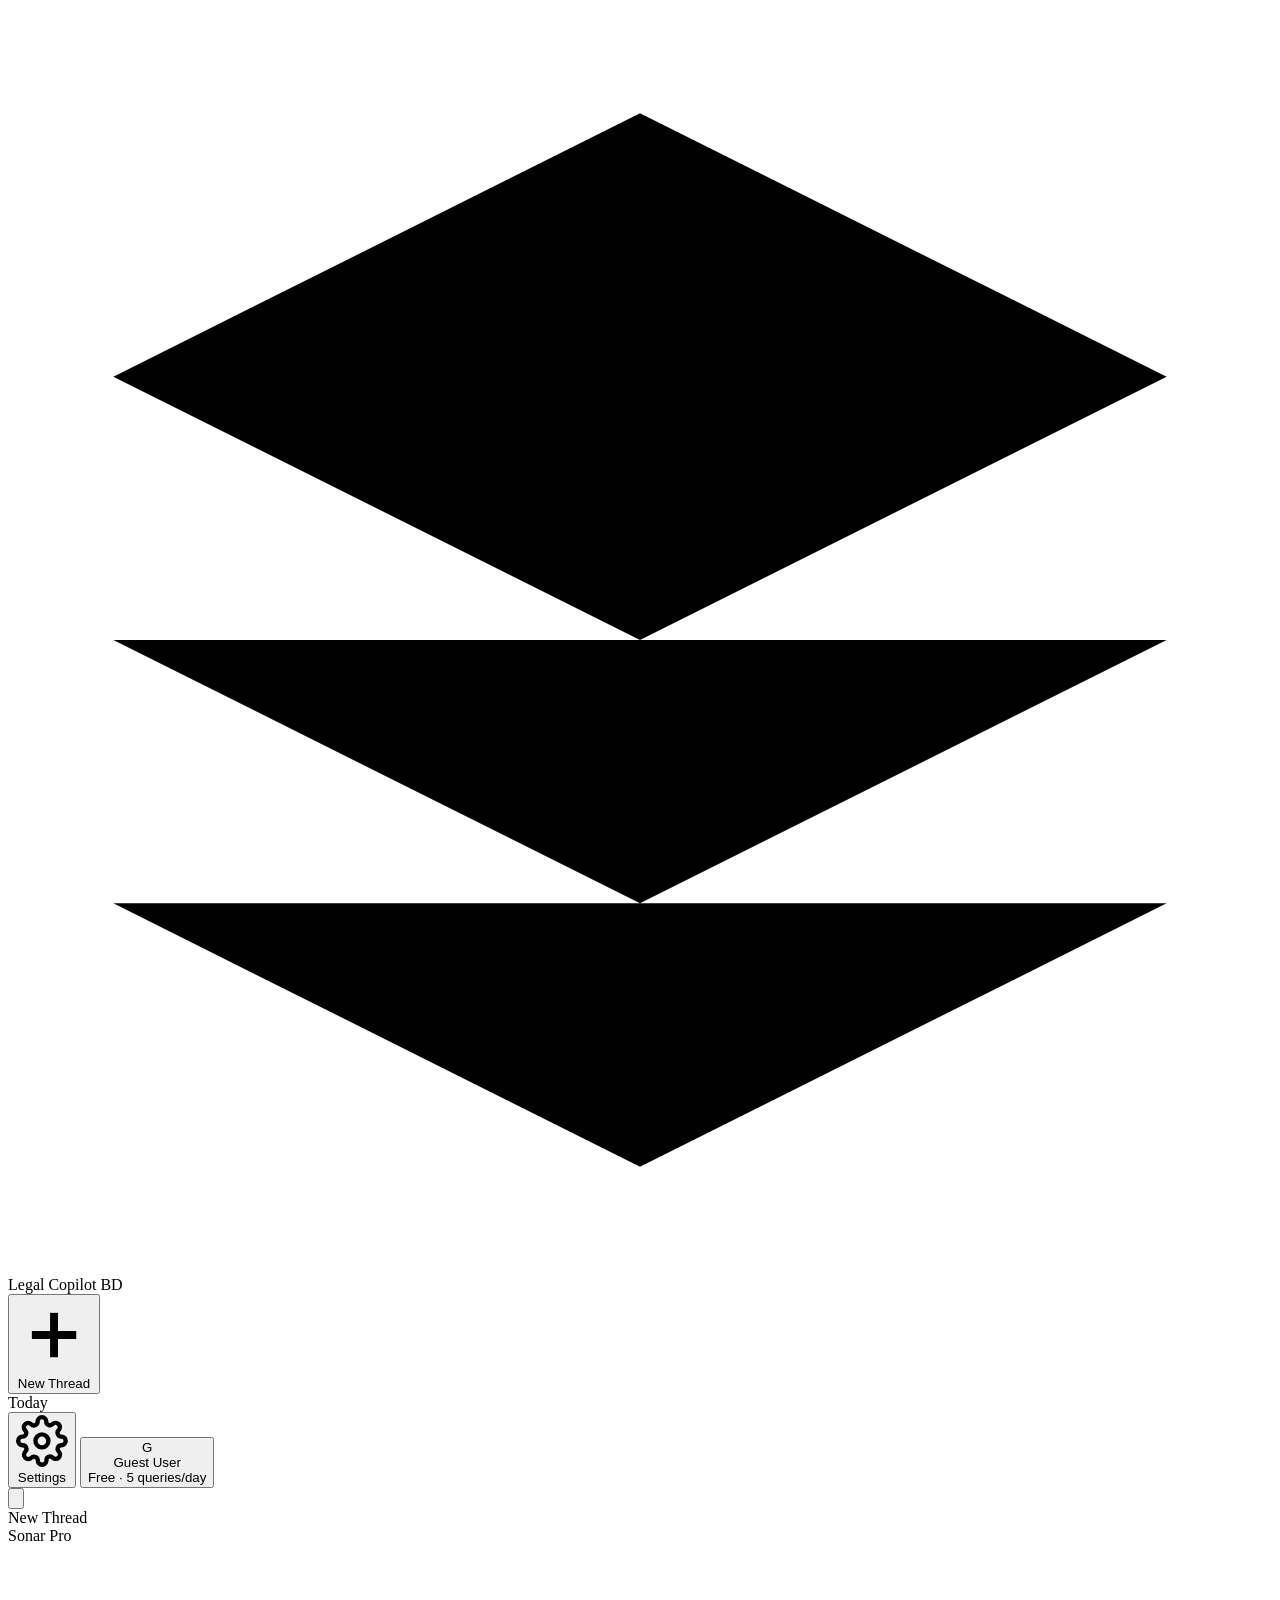
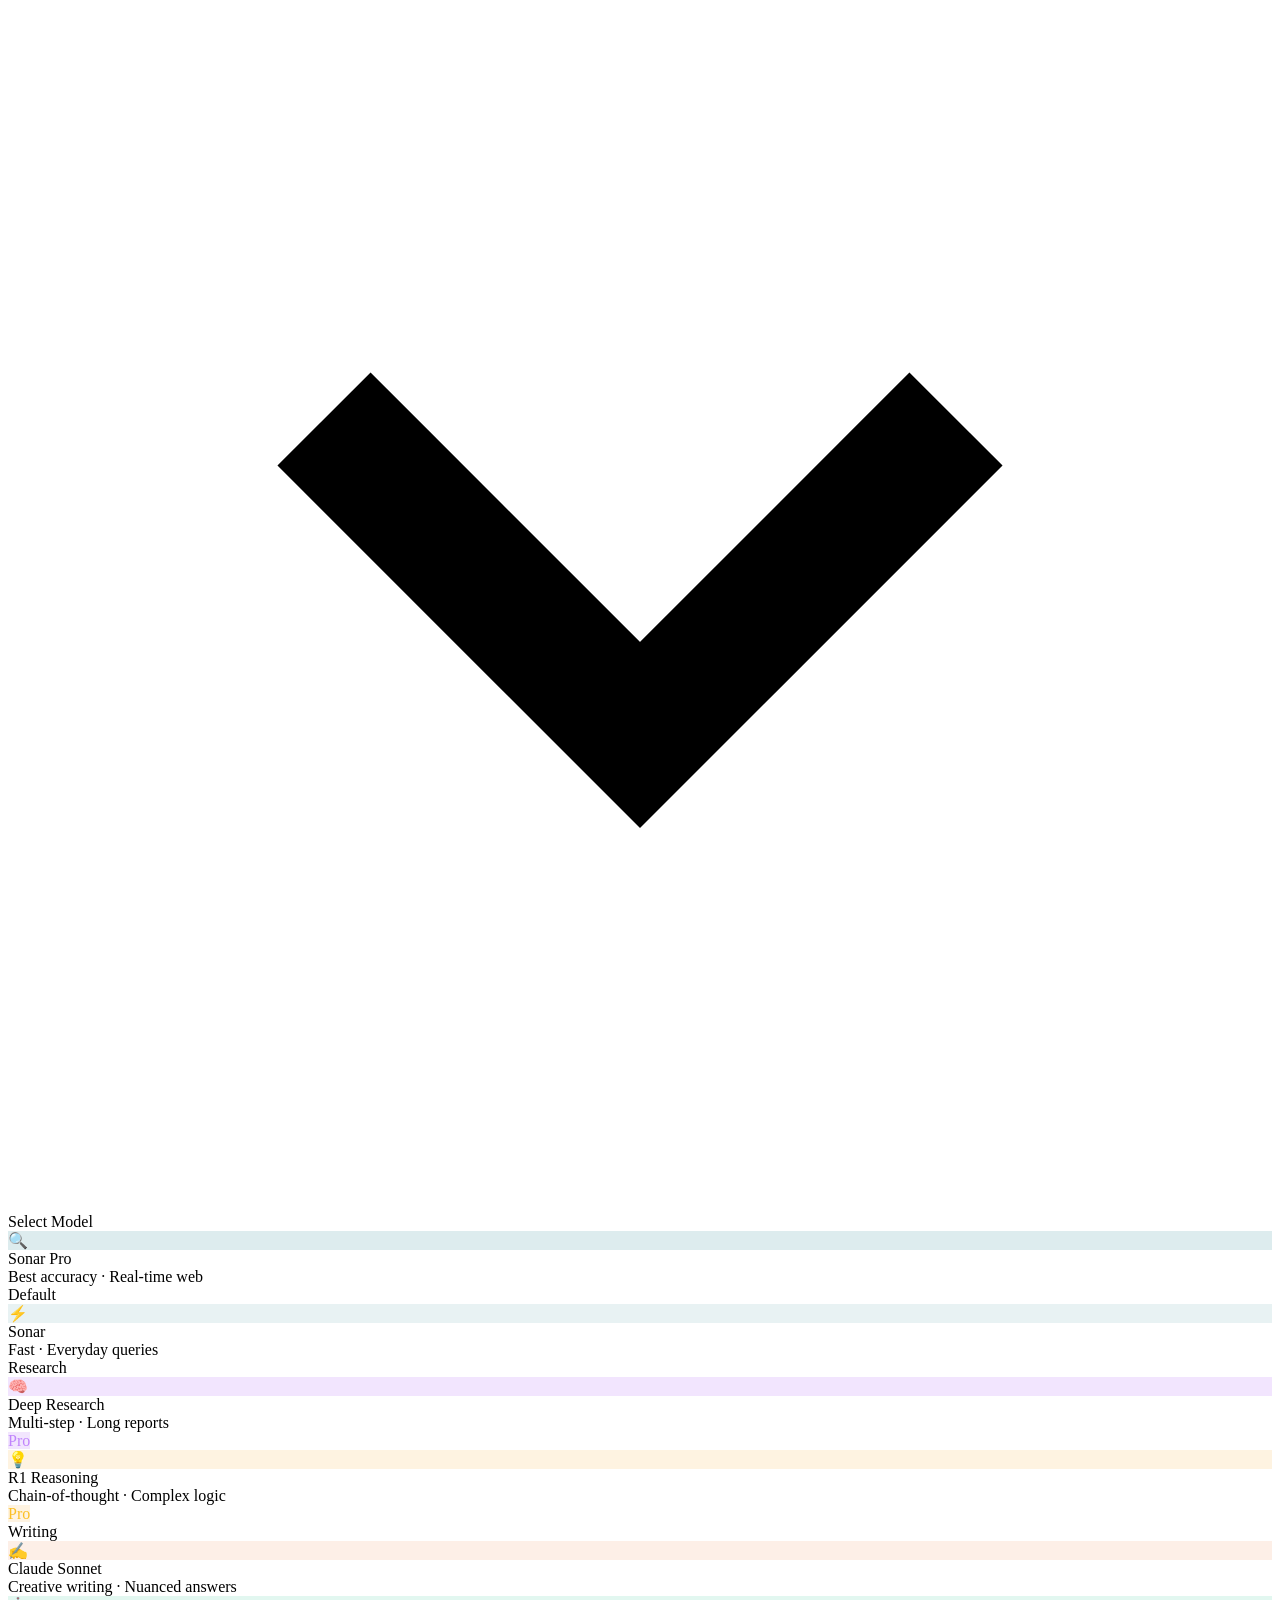
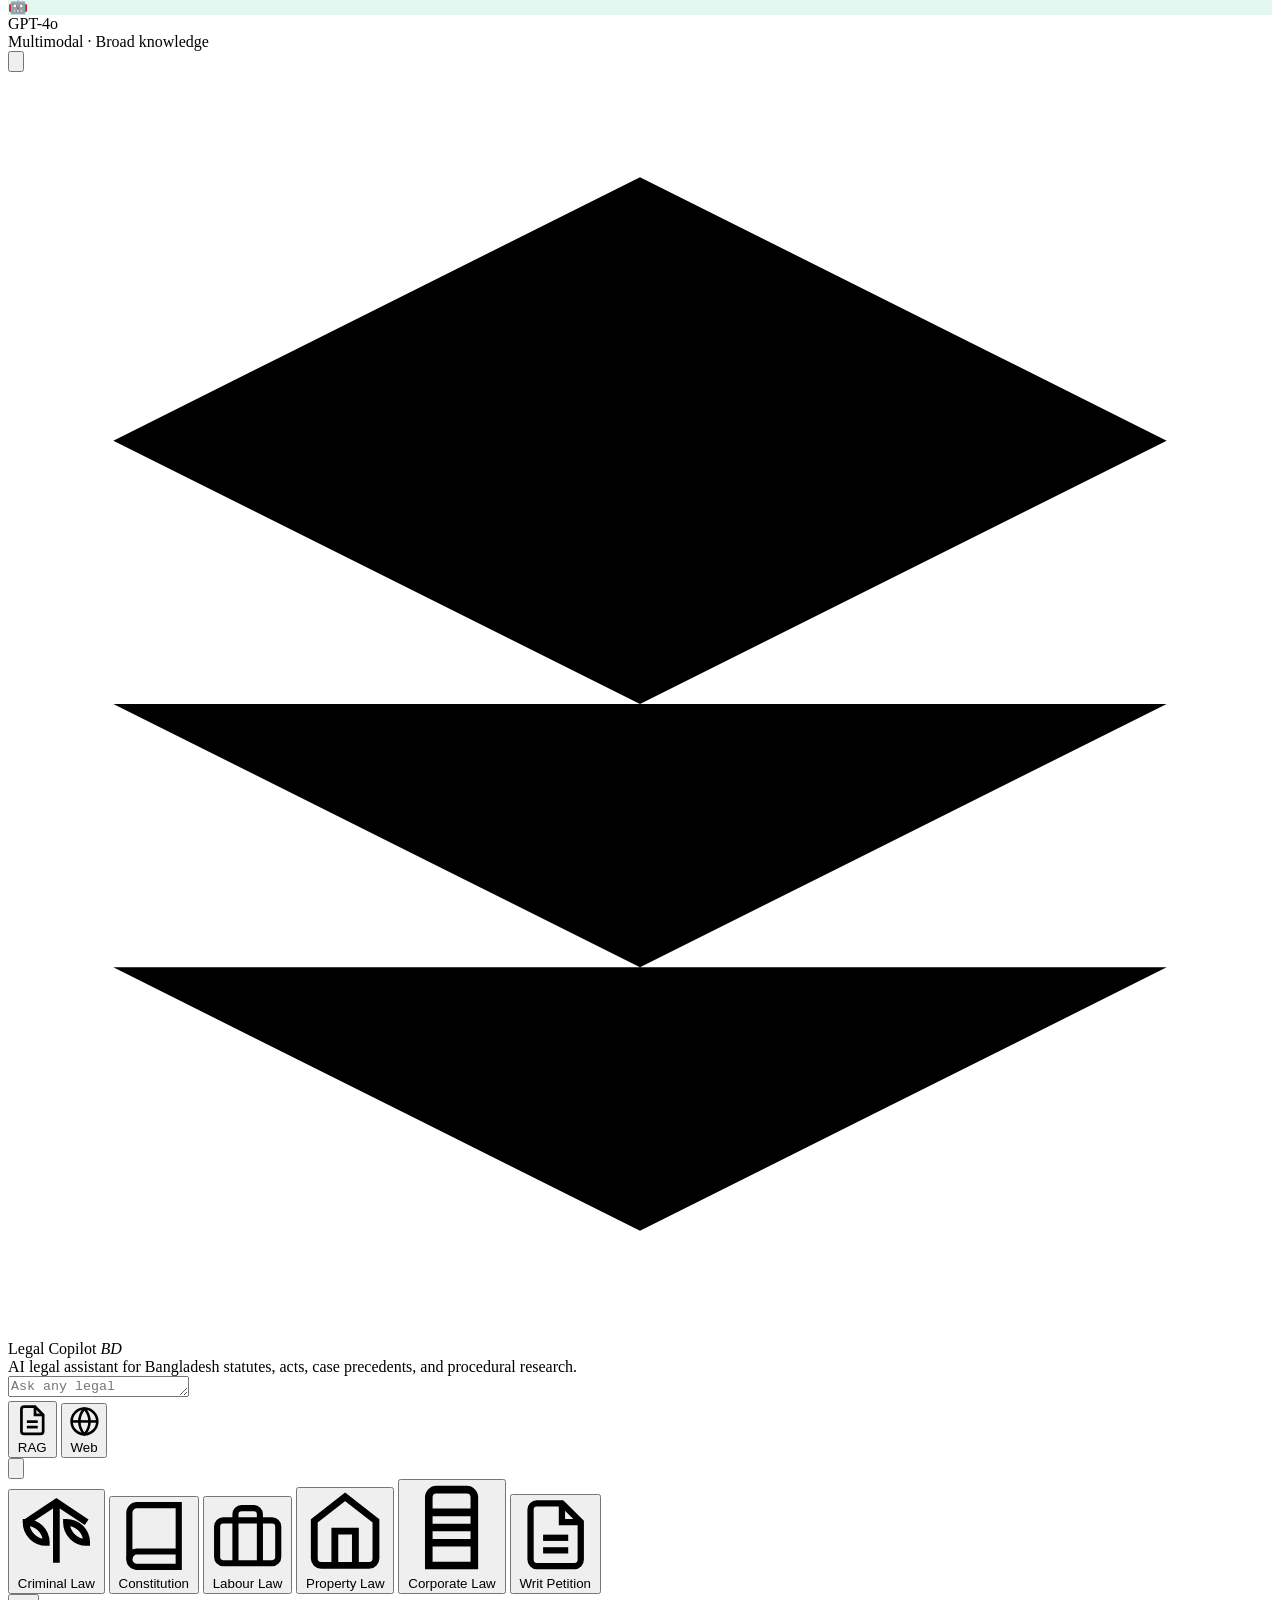
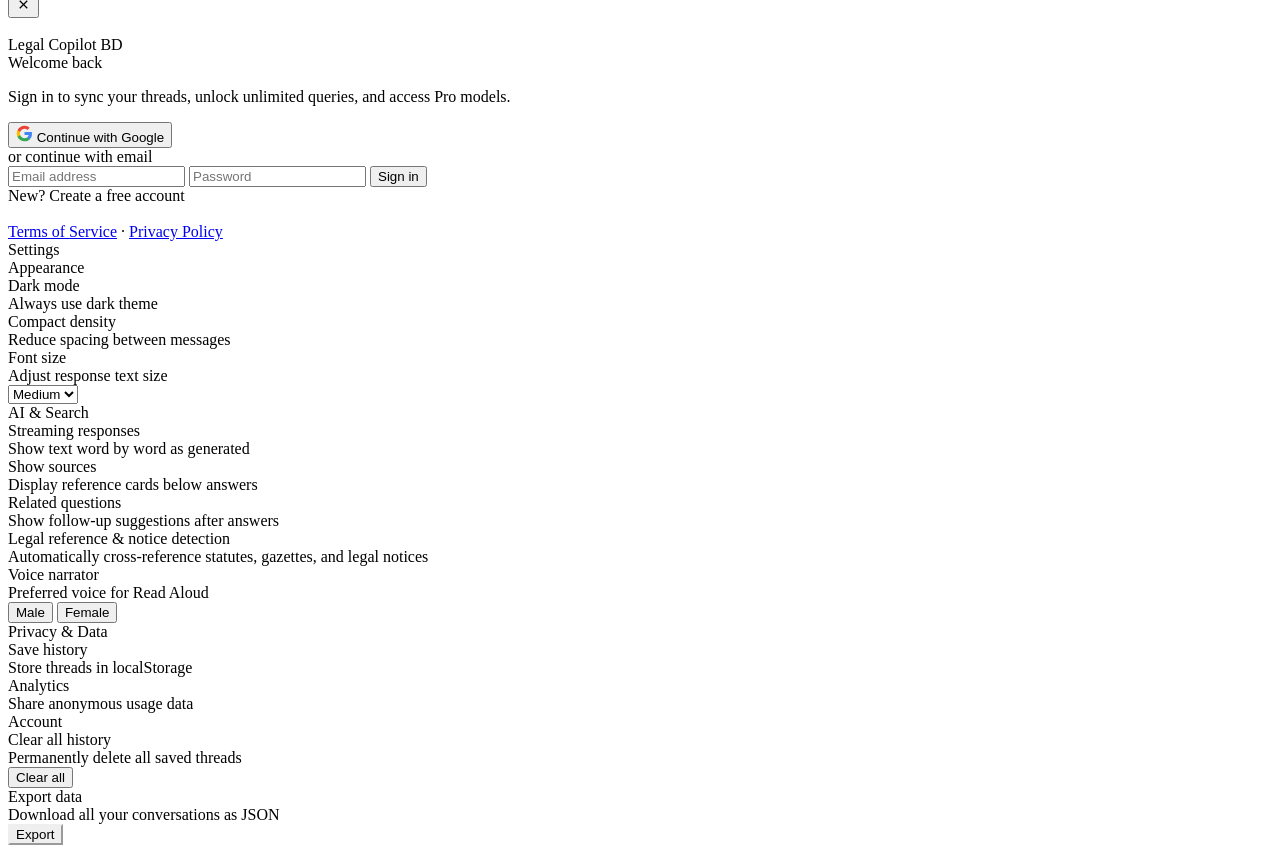
==== commit 1740b6ca: "feat(tts): add Gemini Read Aloud with voice selection and browser fallback" ====
--- a/apps/web/live/index.html
+++ b/apps/web/live/index.html
@@ -426,6 +426,16 @@
           </div>
           <div class="tog on" id="notice-tog" onclick="this.classList.toggle('on')"></div>
         </div>
+        <div class="s-row">
+          <div class="s-row-info">
+            <div class="s-row-lbl">Voice narrator</div>
+            <div class="s-row-desc">Preferred voice for Read Aloud</div>
+          </div>
+          <div class="voice-picker">
+            <button class="voice-btn active" id="voice-male-btn" onclick="setVoiceGender('male')">Male</button>
+            <button class="voice-btn" id="voice-female-btn" onclick="setVoiceGender('female')">Female</button>
+          </div>
+        </div>
       </div>
 
       <div class="s-grp">
@@ -486,7 +496,24 @@
       loggedIn: false,
       user: { name: 'Guest User', initial: 'G', plan: 'Free · 5 queries/day' },
       pendingFile: null,  // { name, base64, type }
+      voiceGender: localStorage.getItem('legal_voice_gender') || 'male',
     };
+
+    function setVoiceGender(gender) {
+      state.voiceGender = gender;
+      localStorage.setItem('legal_voice_gender', gender);
+      updateVoiceButtons();
+      toast(`Voice narrator set to ${gender === 'male' ? 'Male' : 'Female'}`);
+    }
+
+    function updateVoiceButtons() {
+      const maleBtn = document.getElementById('voice-male-btn');
+      const femaleBtn = document.getElementById('voice-female-btn');
+      if (maleBtn && femaleBtn) {
+        maleBtn.classList.toggle('active', (state.voiceGender || 'male') === 'male');
+        femaleBtn.classList.toggle('active', state.voiceGender === 'female');
+      }
+    }
 
     const MODELS = {
       'sonar-pro': { name: 'Sonar Pro', dot: '#20808d' },
@@ -513,6 +540,7 @@
       // Init model dot
       document.getElementById('model-dot').style.background = state.model.dot;
       document.getElementById('model-dot').style.boxShadow = `0 0 6px ${state.model.dot}80`;
+      updateVoiceButtons();
     });
 
     function setupTA(id, onEnter) {
@@ -965,8 +993,11 @@
 
     function mkActionsHTML(content) {
       return `<div class="ai-acts">
-    <button class="ai-act" onclick="copyAct(this,\`${esc2(content)}\`)">
+    <button class="ai-act" onclick="copyAct(this)">
       <svg viewBox="0 0 24 24" fill="none" stroke="currentColor" stroke-width="2"><rect x="9" y="9" width="13" height="13" rx="2"/><path d="M5 15H4a2 2 0 0 1-2-2V4a2 2 0 0 1 2-2h9a2 2 0 0 1 2 2v1"/></svg>Copy
+    </button>
+    <button class="ai-act" onclick="speakAct(this)">
+      <svg viewBox="0 0 24 24" fill="none" stroke="currentColor" stroke-width="2"><polygon points="11 5 6 9 2 9 2 15 6 15 11 19 11 5"/><path d="M15.54 8.46a5 5 0 0 1 0 7.07"/><path d="M19.07 4.93a10 10 0 0 1 0 14.14"/></svg>Read
     </button>
     <button class="ai-act" onclick="regenAct(this)">
       <svg viewBox="0 0 24 24" fill="none" stroke="currentColor" stroke-width="2"><polyline points="23 4 23 10 17 10"/><path d="M20.49 15a9 9 0 1 1-2.12-9.36L23 10"/></svg>Retry
@@ -992,12 +1023,254 @@
     // ══════════════════════════════════════════════════════════════════════
     //  ACTIONS
     // ══════════════════════════════════════════════════════════════════════
-    function copyAct(btn, text) {
+    let activeSpeakBtn = null;
+    let ttsQueue = [];
+    let ttsIndex = 0;
+    let currentAudioPlayer = null;
+    let ttsAbortController = null;
+    window._activeTTSUtterance = null;
+
+    if ('speechSynthesis' in window) {
+      window.speechSynthesis.onvoiceschanged = () => {
+        window.speechSynthesis.getVoices();
+      };
+    }
+
+    function getAiMsgText(btn) {
+      const aiMsg = btn.closest('.ai-msg');
+      if (!aiMsg) return '';
+      const body = aiMsg.querySelector('.ai-body');
+      return body ? (body.innerText || body.textContent || '').trim() : '';
+    }
+
+    function stripMarkdownForTTS(text) {
+      if (!text) return '';
+      return text
+        .replace(/```[\s\S]*?```/g, '')             // remove code blocks
+        .replace(/`([^`]+)`/g, '$1')                // inline code
+        .replace(/\[\^?\d+\]/g, '')                 // citation references like [1]
+        .replace(/\[([^\]]+)\]\([^)]+\)/g, '$1')     // markdown links
+        .replace(/^#{1,6}\s+/gm, '')                // headers
+        .replace(/[*_~`>#-]/g, ' ')                 // markup formatting
+        .replace(/\s+/g, ' ')                       // normalize whitespace
+        .trim();
+    }
+
+    function resetSpeakBtn(btn) {
+      if (!btn) return;
+      btn.classList.remove('speaking');
+      btn.innerHTML = `<svg viewBox="0 0 24 24" fill="none" stroke="currentColor" stroke-width="2"><polygon points="11 5 6 9 2 9 2 15 6 15 11 19 11 5"/><path d="M15.54 8.46a5 5 0 0 1 0 7.07"/><path d="M19.07 4.93a10 10 0 0 1 0 14.14"/></svg>Read`;
+      if (activeSpeakBtn === btn) activeSpeakBtn = null;
+    }
+
+    function stopTTS() {
+      if (ttsAbortController) {
+        try { ttsAbortController.abort(); } catch (e) {}
+        ttsAbortController = null;
+      }
+      if (currentAudioPlayer) {
+        currentAudioPlayer.pause();
+        currentAudioPlayer.currentTime = 0;
+        currentAudioPlayer = null;
+      }
+      ttsQueue = [];
+      ttsIndex = 0;
+      window._activeTTSUtterance = null;
+      if ('speechSynthesis' in window) {
+        window.speechSynthesis.cancel();
+      }
+      if (activeSpeakBtn) {
+        resetSpeakBtn(activeSpeakBtn);
+      }
+    }
+
+    function playBrowserTTS(text, btn) {
+      if (!('speechSynthesis' in window)) {
+        resetSpeakBtn(btn);
+        toast('Speech synthesis is not supported in this browser.');
+        return;
+      }
+
+      const chunks = splitTextForTTS(text);
+      if (!chunks.length) {
+        resetSpeakBtn(btn);
+        return;
+      }
+
+      ttsQueue = chunks;
+      ttsIndex = 0;
+
+      window.speechSynthesis.cancel();
+      if (window.speechSynthesis.paused) {
+        window.speechSynthesis.resume();
+      }
+      playNextBrowserTTSChunk(btn);
+    }
+
+    function splitTextForTTS(text) {
+      if (!text) return [];
+      // Split by Bengali dori (।), period, question mark, exclamation, or newline
+      const rawSentences = text.match(/[^।?!.\n\r]+[।?!.\n\r]+|[^।?!.\n\r]+$/g) || [text];
+      const chunks = [];
+      rawSentences.forEach(s => {
+        const trimmed = s.trim();
+        if (!trimmed) return;
+        // If a single sentence is very long, split further by commas/semicolons
+        if (trimmed.length > 180) {
+          const sub = trimmed.match(/[^,;:]+[,;:]+|[^,;:]+$/g) || [trimmed];
+          sub.forEach(p => {
+            const pt = p.trim();
+            if (pt) chunks.push(pt);
+          });
+        } else {
+          chunks.push(trimmed);
+        }
+      });
+      return chunks;
+    }
+
+    function playNextBrowserTTSChunk(btn) {
+      if (!('speechSynthesis' in window) || ttsIndex >= ttsQueue.length || activeSpeakBtn !== btn) {
+        stopTTS();
+        return;
+      }
+
+      const chunk = ttsQueue[ttsIndex++];
+      if (!chunk || !chunk.trim()) {
+        playNextBrowserTTSChunk(btn);
+        return;
+      }
+
+      const utterance = new SpeechSynthesisUtterance(chunk);
+      window._activeTTSUtterance = utterance; // Prevent GC in Chromium
+
+      const isBangla = /[\u0980-\u09FF]/.test(chunk);
+      utterance.lang = isBangla ? 'bn-BD' : 'en-US';
+      utterance.rate = 1.0;
+
+      const preferMale = (state.voiceGender || 'male') === 'male';
+      utterance.pitch = preferMale ? 0.9 : 1.15;
+
+      const voices = window.speechSynthesis.getVoices();
+      if (voices && voices.length) {
+        const prefix = isBangla ? 'bn' : 'en';
+        const langVoices = voices.filter(v => v.lang && v.lang.toLowerCase().startsWith(prefix));
+        if (langVoices.length) {
+          const maleKeywords = ['male', 'david', 'guy', 'george', 'pradeep', 'mark', 'james', 'bashkar', 'stefan', 'oliver', 'deep'];
+          const femaleKeywords = ['female', 'zira', 'jenny', 'samantha', 'victoria', 'nabanita', 'karen', 'catherine', 'hazel', 'susan', 'mary'];
+
+          let matched = null;
+          if (preferMale) {
+            matched = langVoices.find(v => maleKeywords.some(kw => v.name.toLowerCase().includes(kw)))
+                   || langVoices.find(v => !femaleKeywords.some(kw => v.name.toLowerCase().includes(kw)))
+                   || langVoices[0];
+          } else {
+            matched = langVoices.find(v => femaleKeywords.some(kw => v.name.toLowerCase().includes(kw)))
+                   || langVoices.find(v => !maleKeywords.some(kw => v.name.toLowerCase().includes(kw)))
+                   || langVoices[0];
+          }
+          if (matched) utterance.voice = matched;
+        }
+      }
+
+      utterance.onend = () => {
+        if (activeSpeakBtn === btn) playNextBrowserTTSChunk(btn);
+      };
+
+      utterance.onerror = (e) => {
+        if (e.error !== 'interrupted' && e.error !== 'canceled') {
+          console.warn('Speech synthesis chunk error:', e);
+        }
+        stopTTS();
+      };
+
+      if (window.speechSynthesis.paused) {
+        window.speechSynthesis.resume();
+      }
+      window.speechSynthesis.speak(utterance);
+    }
+
+    function speakAct(btn) {
+      // If already speaking from this button, toggle off
+      if (activeSpeakBtn === btn) {
+        stopTTS();
+        return;
+      }
+
+      // Stop any other active speech
+      stopTTS();
+
+      const raw = getAiMsgText(btn);
+      const cleanText = stripMarkdownForTTS(raw);
+      if (!cleanText) {
+        toast('No text to read.');
+        return;
+      }
+
+      activeSpeakBtn = btn;
+      btn.classList.add('speaking');
+      btn.innerHTML = `<svg viewBox="0 0 24 24" fill="none" stroke="currentColor" stroke-width="2"><rect x="6" y="6" width="12" height="12" rx="2"/></svg>Stop`;
+
+      ttsAbortController = new AbortController();
+
+      // Request high-fidelity Gemini Text-to-Speech API
+      fetch('/api/tts', {
+        method: 'POST',
+        headers: { 'Content-Type': 'application/json' },
+        body: JSON.stringify({
+          text: cleanText,
+          gender: state.voiceGender || 'male'
+        }),
+        signal: ttsAbortController.signal
+      })
+      .then(res => res.json())
+      .then(data => {
+        if (activeSpeakBtn !== btn) return; // cancelled or toggled off
+
+        if (data && data.audio_base64) {
+          const audio = new Audio(`data:${data.mime_type || 'audio/wav'};base64,${data.audio_base64}`);
+          currentAudioPlayer = audio;
+          audio.onended = () => resetSpeakBtn(btn);
+          audio.onerror = (err) => {
+            console.warn('Gemini audio playback error, falling back to browser voice:', err);
+            currentAudioPlayer = null;
+            playBrowserTTS(cleanText, btn);
+          };
+          audio.play().catch(err => {
+            console.warn('Audio play failed, falling back to browser voice:', err);
+            currentAudioPlayer = null;
+            playBrowserTTS(cleanText, btn);
+          });
+        } else {
+          // Gemini API key not yet set or error -> smooth browser fallback
+          if (data && data.error && !data.fallback) {
+            console.info('[TTS] Using browser voice fallback:', data.error);
+          }
+          playBrowserTTS(cleanText, btn);
+        }
+      })
+      .catch(err => {
+        if (err.name === 'AbortError') return;
+        console.warn('[TTS] Backend request failed, using browser fallback:', err);
+        if (activeSpeakBtn === btn) {
+          playBrowserTTS(cleanText, btn);
+        }
+      });
+    }
+
+    function copyAct(btn) {
+      const text = getAiMsgText(btn);
+      if (!text) {
+        toast('Nothing to copy.');
+        return;
+      }
       navigator.clipboard.writeText(text).then(() => {
         const orig = btn.innerHTML;
         btn.innerHTML = `<svg viewBox="0 0 24 24" fill="none" stroke="currentColor" stroke-width="2" width="12" height="12"><polyline points="20 6 9 17 4 12"/></svg>Copied!`;
         btn.classList.add('active');
         setTimeout(() => { btn.innerHTML = orig; btn.classList.remove('active'); }, 2000);
+      }).catch(() => {
+        toast('Failed to copy to clipboard');
       });
     }
     function regenAct() {
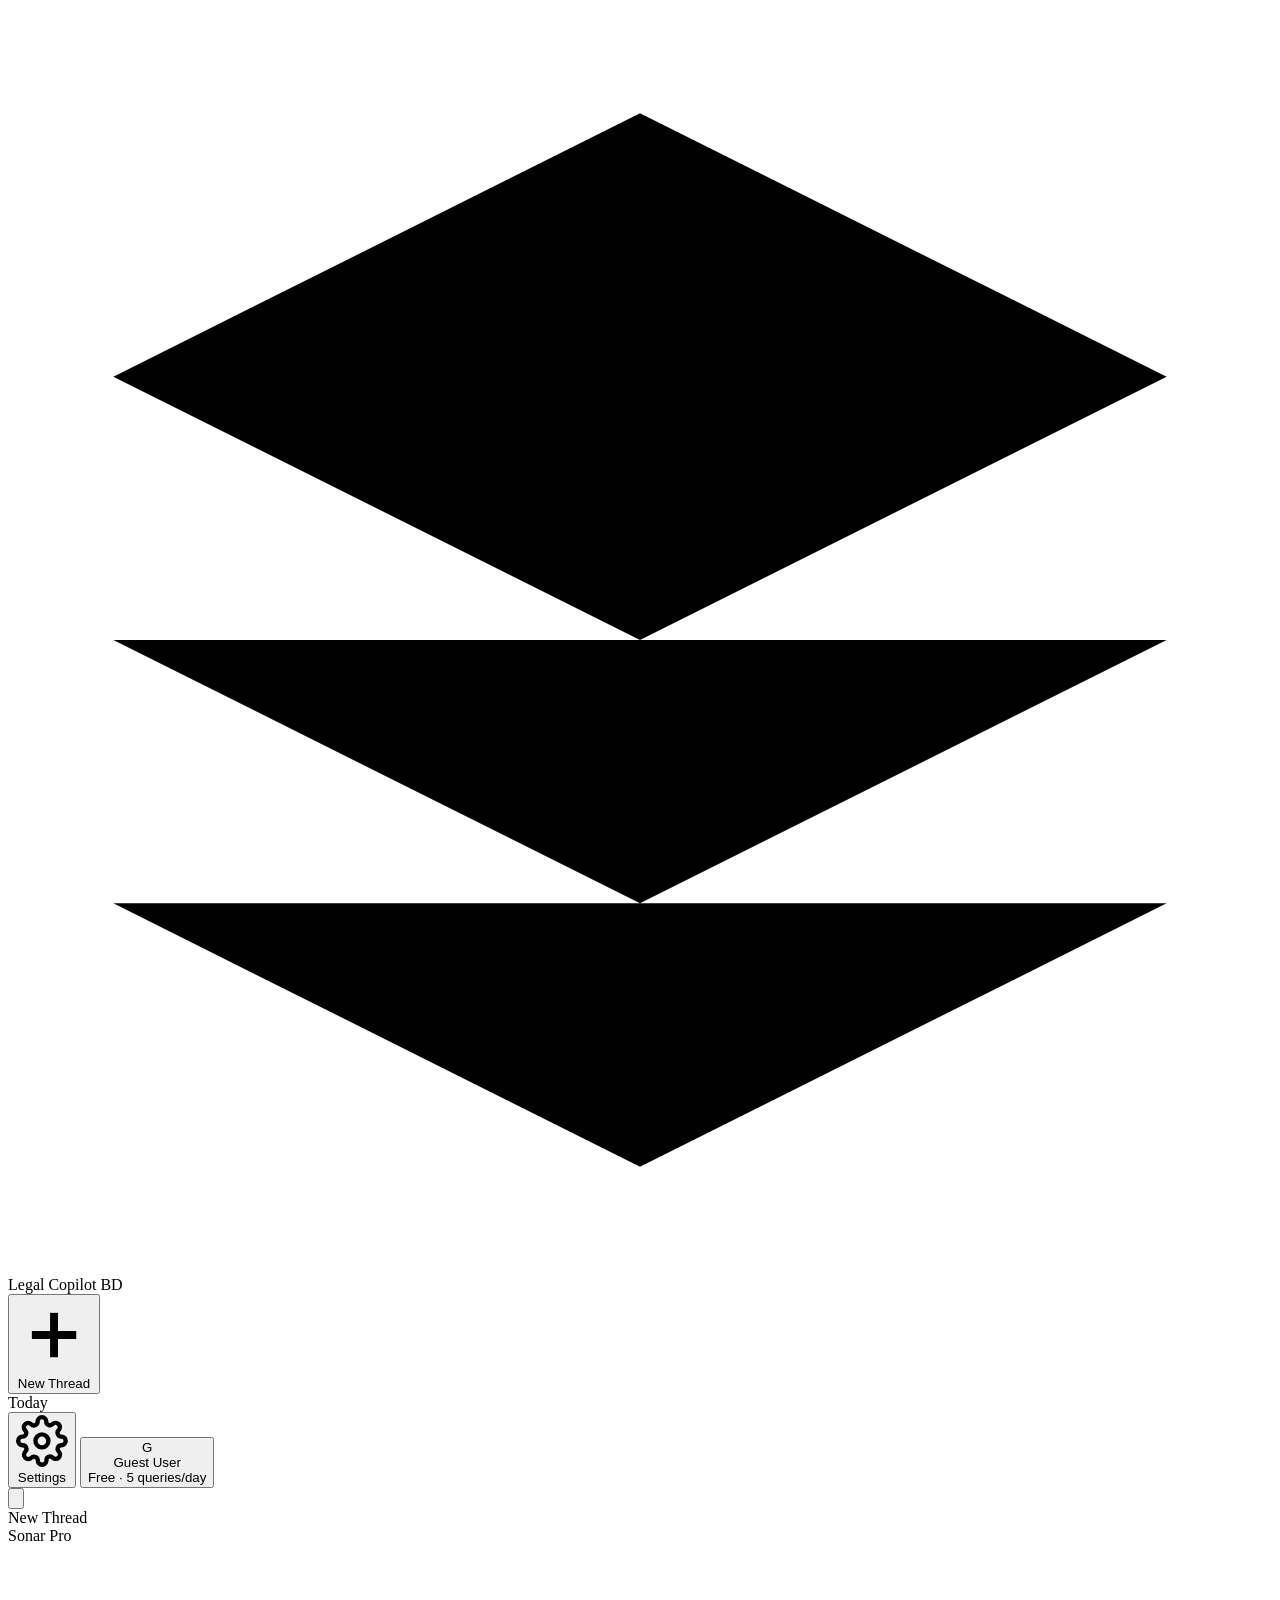
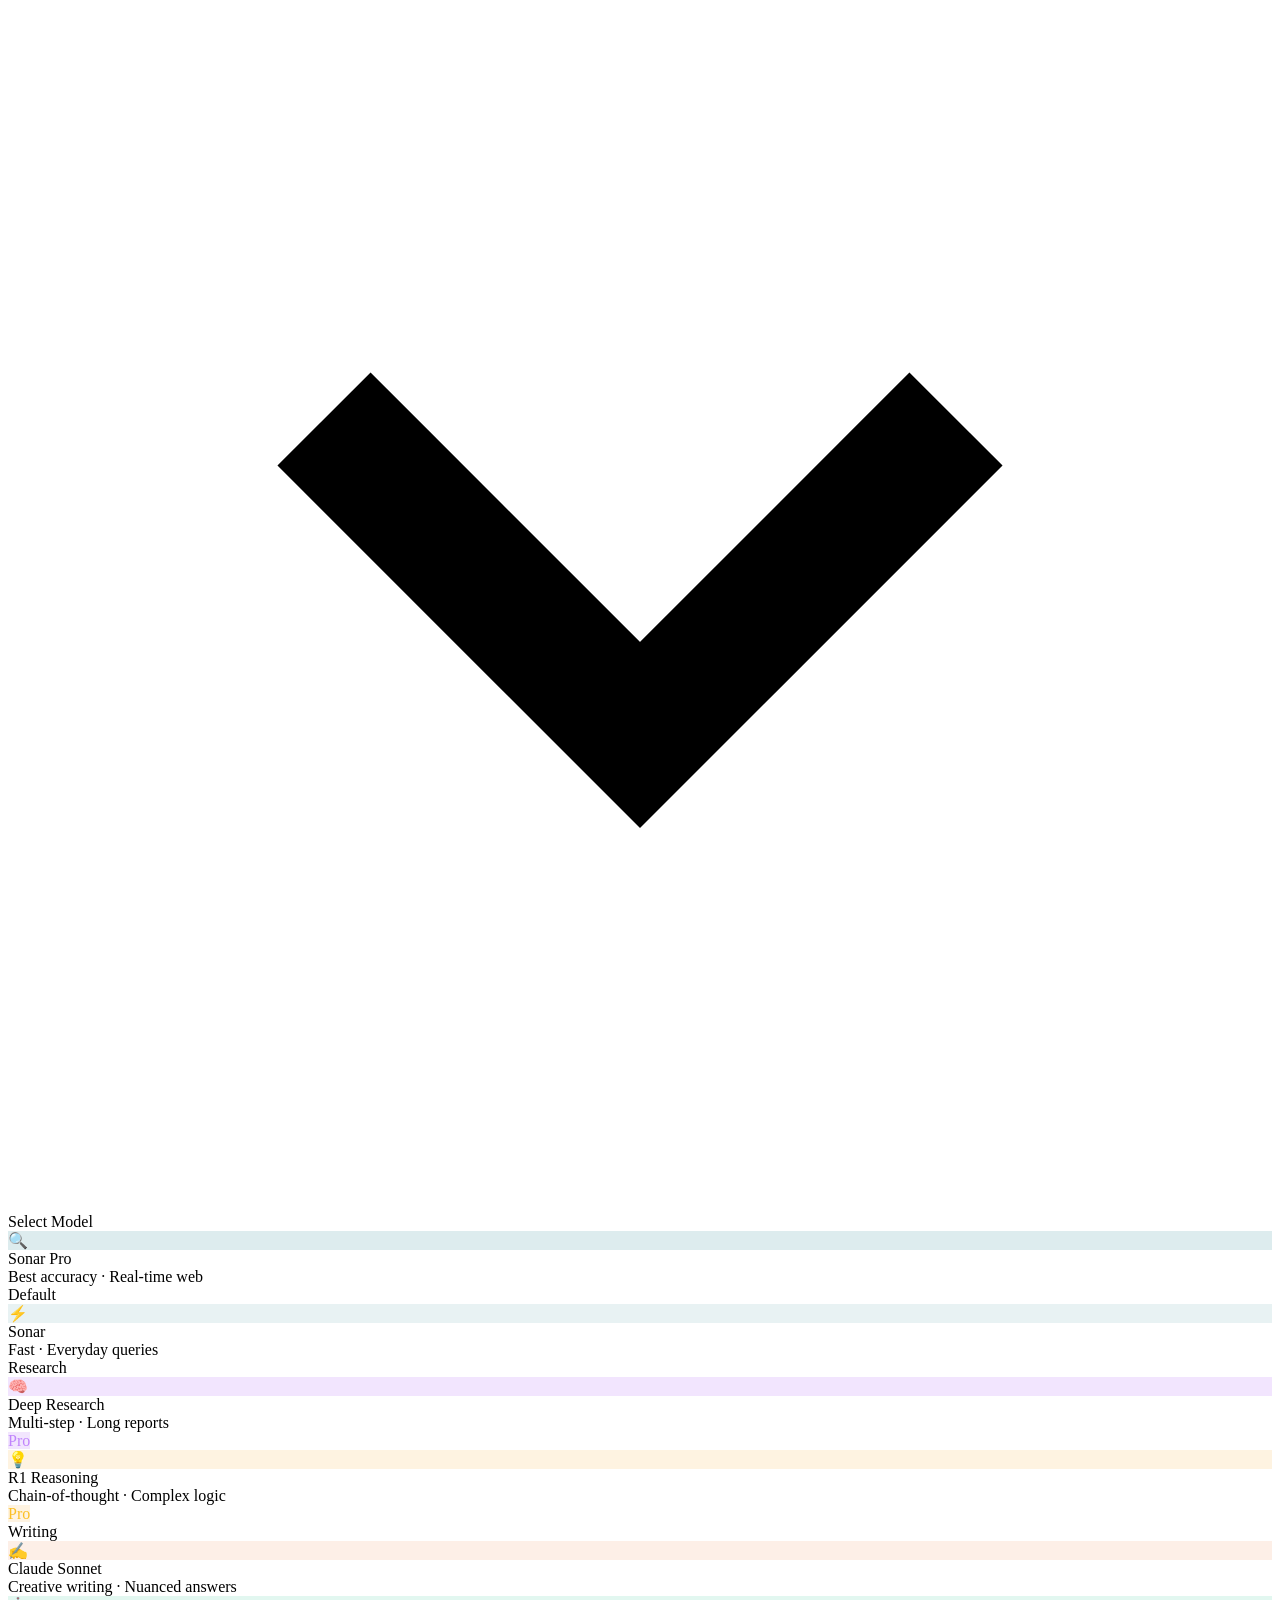
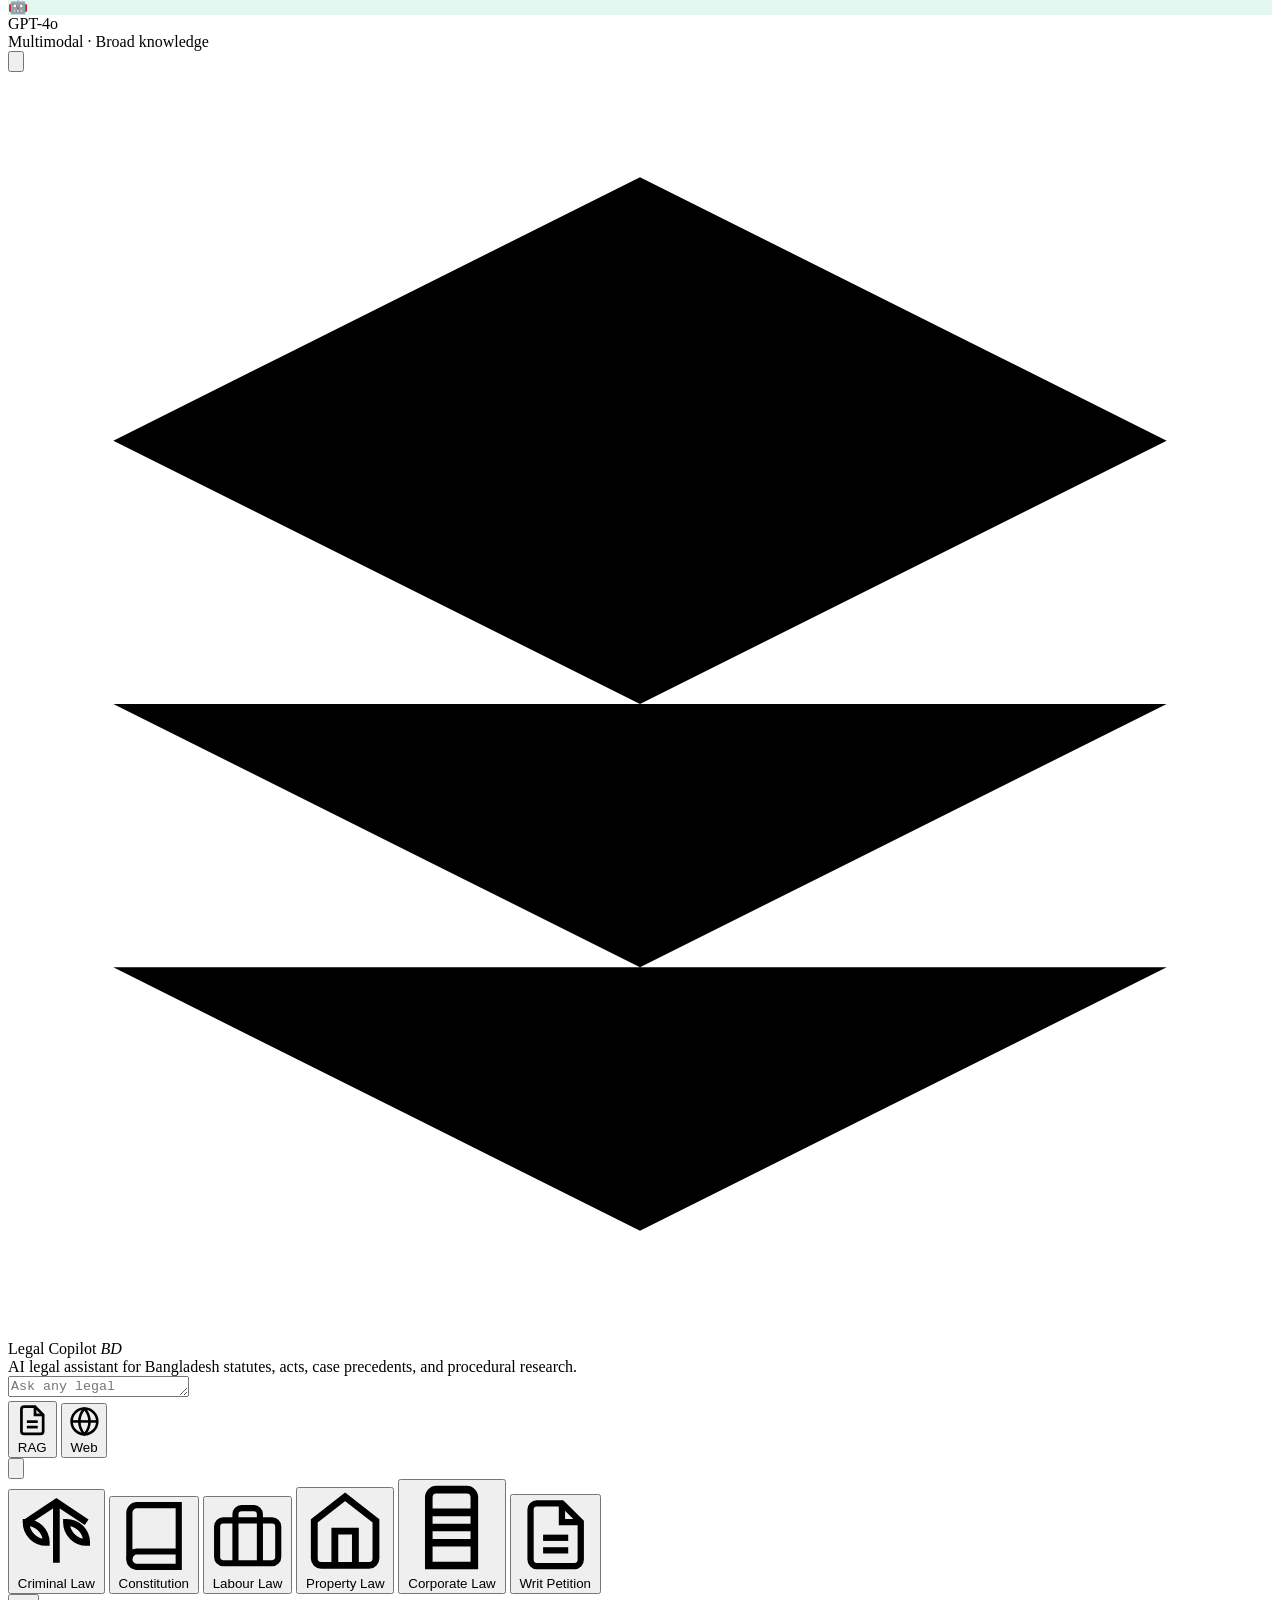
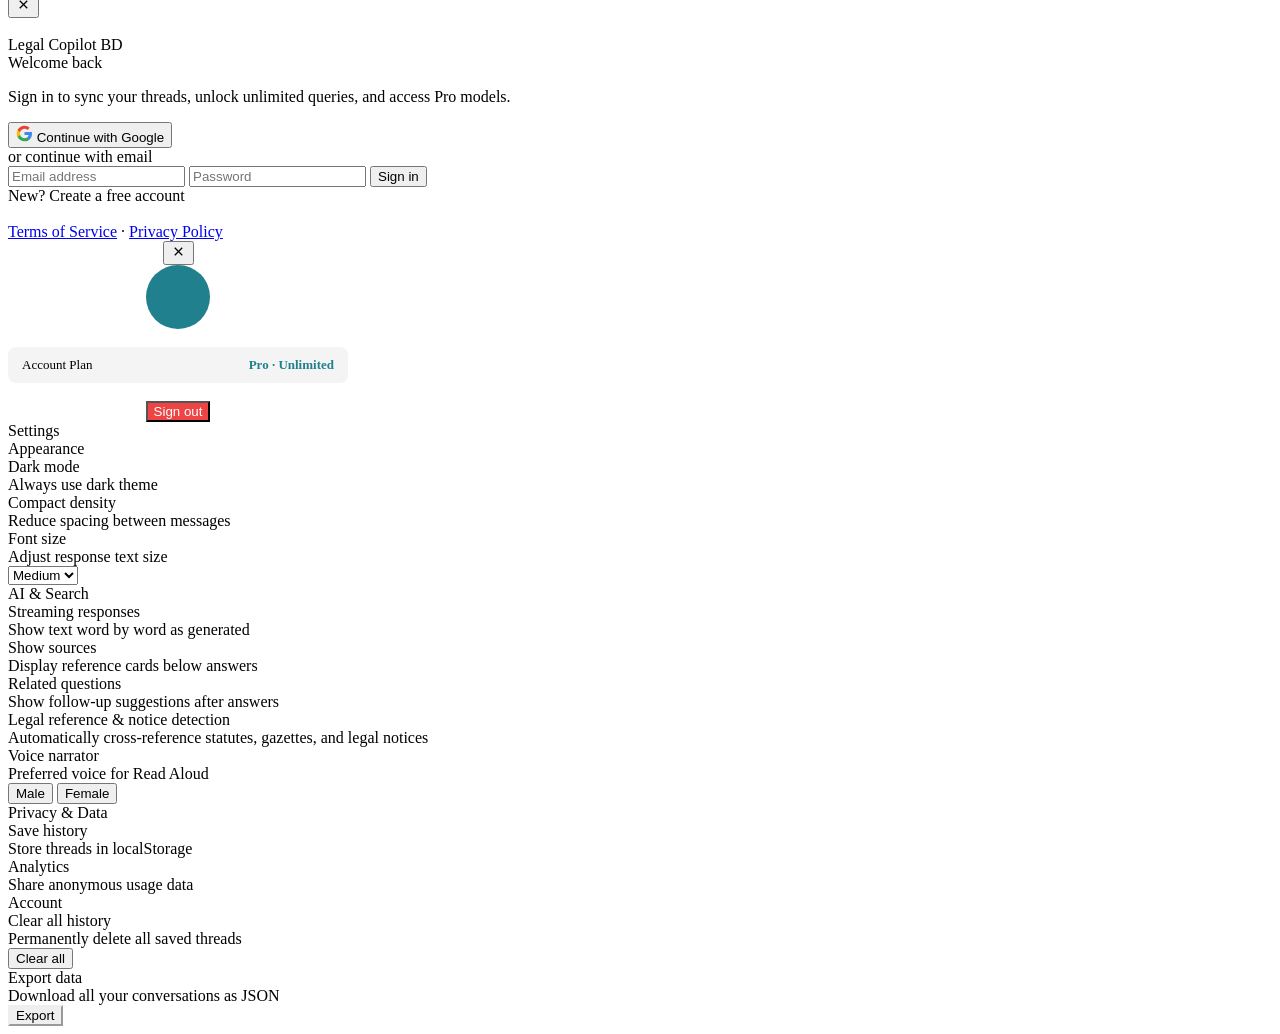
==== commit 9b7ee723: "Merge branch 'main' into feat/google-login" ====
--- a/apps/web/live/index.html
+++ b/apps/web/live/index.html
@@ -12,6 +12,7 @@
   <link
     href="https://fonts.googleapis.com/css2?family=Sora:wght@300;400;500;600;700&family=JetBrains+Mono:wght@400;500&display=swap"
     rel="stylesheet">
+  <script src="https://accounts.google.com/gsi/client" async defer></script>
 </head>
 
 <body>
@@ -51,7 +52,7 @@
         </svg>
         Settings
       </button>
-      <button class="u-btn" onclick="openLogin()">
+      <button class="u-btn" onclick="handleUserClick()">
         <div class="u-av" id="u-av">G</div>
         <div class="u-info">
           <div class="u-name" id="u-name">Guest User</div>
@@ -150,7 +151,7 @@
           </svg>
           Share
         </button>
-        <button class="nb-icon" title="Sign in" onclick="openLogin()">
+        <button class="nb-icon" title="Account" onclick="handleUserClick()">
           <svg viewBox="0 0 24 24" fill="none" stroke="currentColor" stroke-width="2">
             <path d="M20 21v-2a4 4 0 0 0-4-4H8a4 4 0 0 0-4 4v2" />
             <circle cx="12" cy="7" r="4" />
@@ -361,6 +362,28 @@
     </div>
   </div>
 
+  <!-- ═══════════════════════ USER MENU MODAL ══════════════════════ -->
+  <div class="overlay" id="user-modal" onclick="if(event.target===this)closeUserMenu()">
+    <div class="modal" style="max-width:340px;text-align:center;">
+      <button class="modal-x" onclick="closeUserMenu()">
+        <svg viewBox="0 0 24 24" fill="none" stroke="currentColor" stroke-width="2" width="15" height="15">
+          <line x1="18" y1="6" x2="6" y2="18" />
+          <line x1="6" y1="6" x2="18" y2="18" />
+        </svg>
+      </button>
+      <div id="u-modal-avatar" style="width:64px;height:64px;border-radius:50%;margin:0 auto 12px;background:#20808D;color:#fff;display:flex;align-items:center;justify-content:center;font-size:24px;font-weight:600;overflow:hidden;"></div>
+      <div id="u-modal-name" style="font-size:17px;font-weight:600;color:var(--txt,#111);margin-bottom:4px;"></div>
+      <div id="u-modal-email" style="font-size:13px;color:var(--txt-muted,#666);margin-bottom:18px;"></div>
+      <div style="background:var(--bg-subtle,#f4f4f5);padding:10px 14px;border-radius:8px;font-size:13px;font-weight:500;margin-bottom:18px;display:flex;align-items:center;justify-content:space-between;">
+        <span>Account Plan</span>
+        <span style="color:#20808D;font-weight:600;">Pro · Unlimited</span>
+      </div>
+      <button class="m-btn" style="background:#ef4444;color:#fff;margin-top:0;" onclick="logout()">
+        Sign out
+      </button>
+    </div>
+  </div>
+
   <!-- ═══════════════════════ SETTINGS ═══════════════════════════ -->
   <div id="settings" onclick="if(event.target===this)closeSettings()">
     <div class="settings-sheet">
@@ -540,6 +563,23 @@
       // Init model dot
       document.getElementById('model-dot').style.background = state.model.dot;
       document.getElementById('model-dot').style.boxShadow = `0 0 6px ${state.model.dot}80`;
+
+      // Check current authentication & initialize Google Auth
+      checkAuthStatus();
+      initGoogleAuth();
+
+      // Check auth status from redirect URL parameters
+      const params = new URLSearchParams(window.location.search);
+      if (params.get('auth_success')) {
+        toast('🎉 Signed in successfully with Google!');
+        window.history.replaceState({}, document.title, window.location.pathname);
+      } else if (params.get('auth_error')) {
+        toast('⚠️ ' + decodeURIComponent(params.get('auth_error')), 4000);
+        window.history.replaceState({}, document.title, window.location.pathname);
+      } else if (params.get('logged_out')) {
+        toast('Signed out successfully.');
+        window.history.replaceState({}, document.title, window.location.pathname);
+      }
       updateVoiceButtons();
     });
 
@@ -1340,26 +1380,185 @@
     function closeSettings() { document.getElementById('settings').classList.remove('open'); }
 
     // ══════════════════════════════════════════════════════════════════════
-    //  LOGIN
-    // ══════════════════════════════════════════════════════════════════════
-    function openLogin() { document.getElementById('login-modal').classList.add('open'); }
-    function closeLogin() { document.getElementById('login-modal').classList.remove('open'); }
+    //  AUTHENTICATION & GOOGLE LOGIN
+    // ══════════════════════════════════════════════════════════════════════
+    let googleClientId = '';
+
+    function handleUserClick() {
+      if (state.loggedIn) {
+        openUserMenu();
+      } else {
+        openLogin();
+      }
+    }
+
+    function openUserMenu() {
+      const av = document.getElementById('u-modal-avatar');
+      const name = document.getElementById('u-modal-name');
+      const email = document.getElementById('u-modal-email');
+      if (state.user && state.user.picture) {
+        av.innerHTML = `<img src="${esc(state.user.picture)}" alt="${esc(state.user.name)}" style="width:100%;height:100%;object-fit:cover;">`;
+      } else {
+        av.textContent = (state.user && state.user.initial) || 'U';
+      }
+      name.textContent = (state.user && state.user.name) || 'User';
+      email.textContent = (state.user && state.user.email) || '';
+      document.getElementById('user-modal').classList.add('open');
+    }
+
+    function closeUserMenu() {
+      document.getElementById('user-modal').classList.remove('open');
+    }
+
+    function openLogin() {
+      document.getElementById('login-modal').classList.add('open');
+      if (googleClientId && window.google && window.google.accounts) {
+        setupGoogleIdentity();
+      }
+    }
+
+    function closeLogin() {
+      document.getElementById('login-modal').classList.remove('open');
+    }
+
+    async function initGoogleAuth() {
+      try {
+        const res = await fetch('/auth/config');
+        if (res.ok) {
+          const cfg = await res.json();
+          googleClientId = cfg.google_client_id || '';
+          if (googleClientId && window.google && window.google.accounts) {
+            setupGoogleIdentity();
+          }
+        }
+      } catch (e) {
+        console.warn('[Auth] Failed to load auth config:', e);
+      }
+    }
+
+    function setupGoogleIdentity() {
+      if (!window.google || !googleClientId) return;
+      try {
+        google.accounts.id.initialize({
+          client_id: googleClientId,
+          callback: handleGoogleCredentialResponse,
+          auto_select: false,
+          cancel_on_tap_outside: true,
+        });
+      } catch (err) {
+        console.warn('[Auth] Google Identity initialization error:', err);
+      }
+    }
+
+    async function handleGoogleCredentialResponse(response) {
+      if (!response || !response.credential) return;
+      try {
+        toast('Verifying Google account...', 2000);
+        const res = await fetch('/auth/google/verify', {
+          method: 'POST',
+          headers: { 'Content-Type': 'application/json' },
+          body: JSON.stringify({ credential: response.credential }),
+        });
+        const data = await res.json();
+        if (res.ok && data.success && data.user) {
+          state.loggedIn = true;
+          state.user = {
+            id: data.user.id,
+            name: data.user.name,
+            email: data.user.email,
+            picture: data.user.picture,
+            initial: (data.user.name || 'U')[0].toUpperCase(),
+            plan: 'Pro · Unlimited',
+          };
+          applyUser();
+          closeLogin();
+          toast(`Welcome, ${state.user.name}!`);
+        } else {
+          toast('⚠️ ' + (data.error || 'Google login failed'));
+        }
+      } catch (e) {
+        toast('⚠️ Authentication error: ' + e.message);
+      }
+    }
+
     function loginGoogle() {
+      if (window.google && googleClientId) {
+        try {
+          google.accounts.id.prompt((notification) => {
+            if (notification.isNotDisplayed() || notification.isSkippedMoment()) {
+              // Fallback to server-side redirect flow
+              window.location.href = '/auth/google/login';
+            }
+          });
+          return;
+        } catch (e) {
+          console.warn('[Auth] Google prompt error, falling back to redirect:', e);
+        }
+      }
+      // Redirect to Google OAuth endpoint
+      window.location.href = '/auth/google/login';
       state.loggedIn = true;
       state.user = { name: 'Legal Practitioner', initial: 'LP', plan: 'Pro · Unlimited' };
       applyUser(); closeLogin(); toast('Signed in as Legal Practitioner');
     }
+
     function loginEmail() {
       const em = document.getElementById('m-email').value || 'advocate@supremecourt.org.bd';
       const name = em.split('@')[0];
       state.loggedIn = true;
-      state.user = { name, initial: name[0].toUpperCase(), plan: 'Free · 10 queries/day' };
-      applyUser(); closeLogin(); toast('Signed in as ' + name);
-    }
+      state.user = { name, email: em, initial: name[0].toUpperCase(), plan: 'Free · 10 queries/day' };
+      applyUser();
+      closeLogin();
+      toast('Signed in as ' + name);
+    }
+
+    async function logout() {
+      try {
+        await fetch('/auth/logout', { method: 'POST' });
+      } catch (e) {
+        console.warn('[Auth] Logout error:', e);
+      }
+      state.loggedIn = false;
+      state.user = { name: 'Guest User', initial: 'G', plan: 'Free · 5 queries/day' };
+      applyUser();
+      closeUserMenu();
+      toast('Signed out successfully.');
+    }
+
+    async function checkAuthStatus() {
+      try {
+        const res = await fetch('/auth/me');
+        if (res.ok) {
+          const data = await res.json();
+          if (data.authenticated && data.user) {
+            state.loggedIn = true;
+            state.user = {
+              id: data.user.id,
+              name: data.user.name,
+              email: data.user.email,
+              picture: data.user.picture,
+              initial: (data.user.name || 'U')[0].toUpperCase(),
+              plan: 'Pro · Unlimited',
+            };
+            applyUser();
+          }
+        }
+      } catch (e) {
+        console.warn('[Auth] checkAuthStatus error:', e);
+      }
+    }
+
     function applyUser() {
-      document.getElementById('u-av').textContent = state.user.initial;
-      document.getElementById('u-name').textContent = state.user.name;
-      document.getElementById('u-plan').textContent = state.user.plan;
+      const uAv = document.getElementById('u-av');
+      const uName = document.getElementById('u-name');
+      const uPlan = document.getElementById('u-plan');
+      if (state.loggedIn && state.user.picture) {
+        uAv.innerHTML = `<img src="${esc(state.user.picture)}" alt="${esc(state.user.name)}" style="width:100%;height:100%;border-radius:50%;object-fit:cover;">`;
+      } else {
+        uAv.textContent = state.user.initial || 'G';
+      }
+      uName.textContent = state.user.name;
+      uPlan.textContent = state.user.plan;
     }
 
     // ══════════════════════════════════════════════════════════════════════
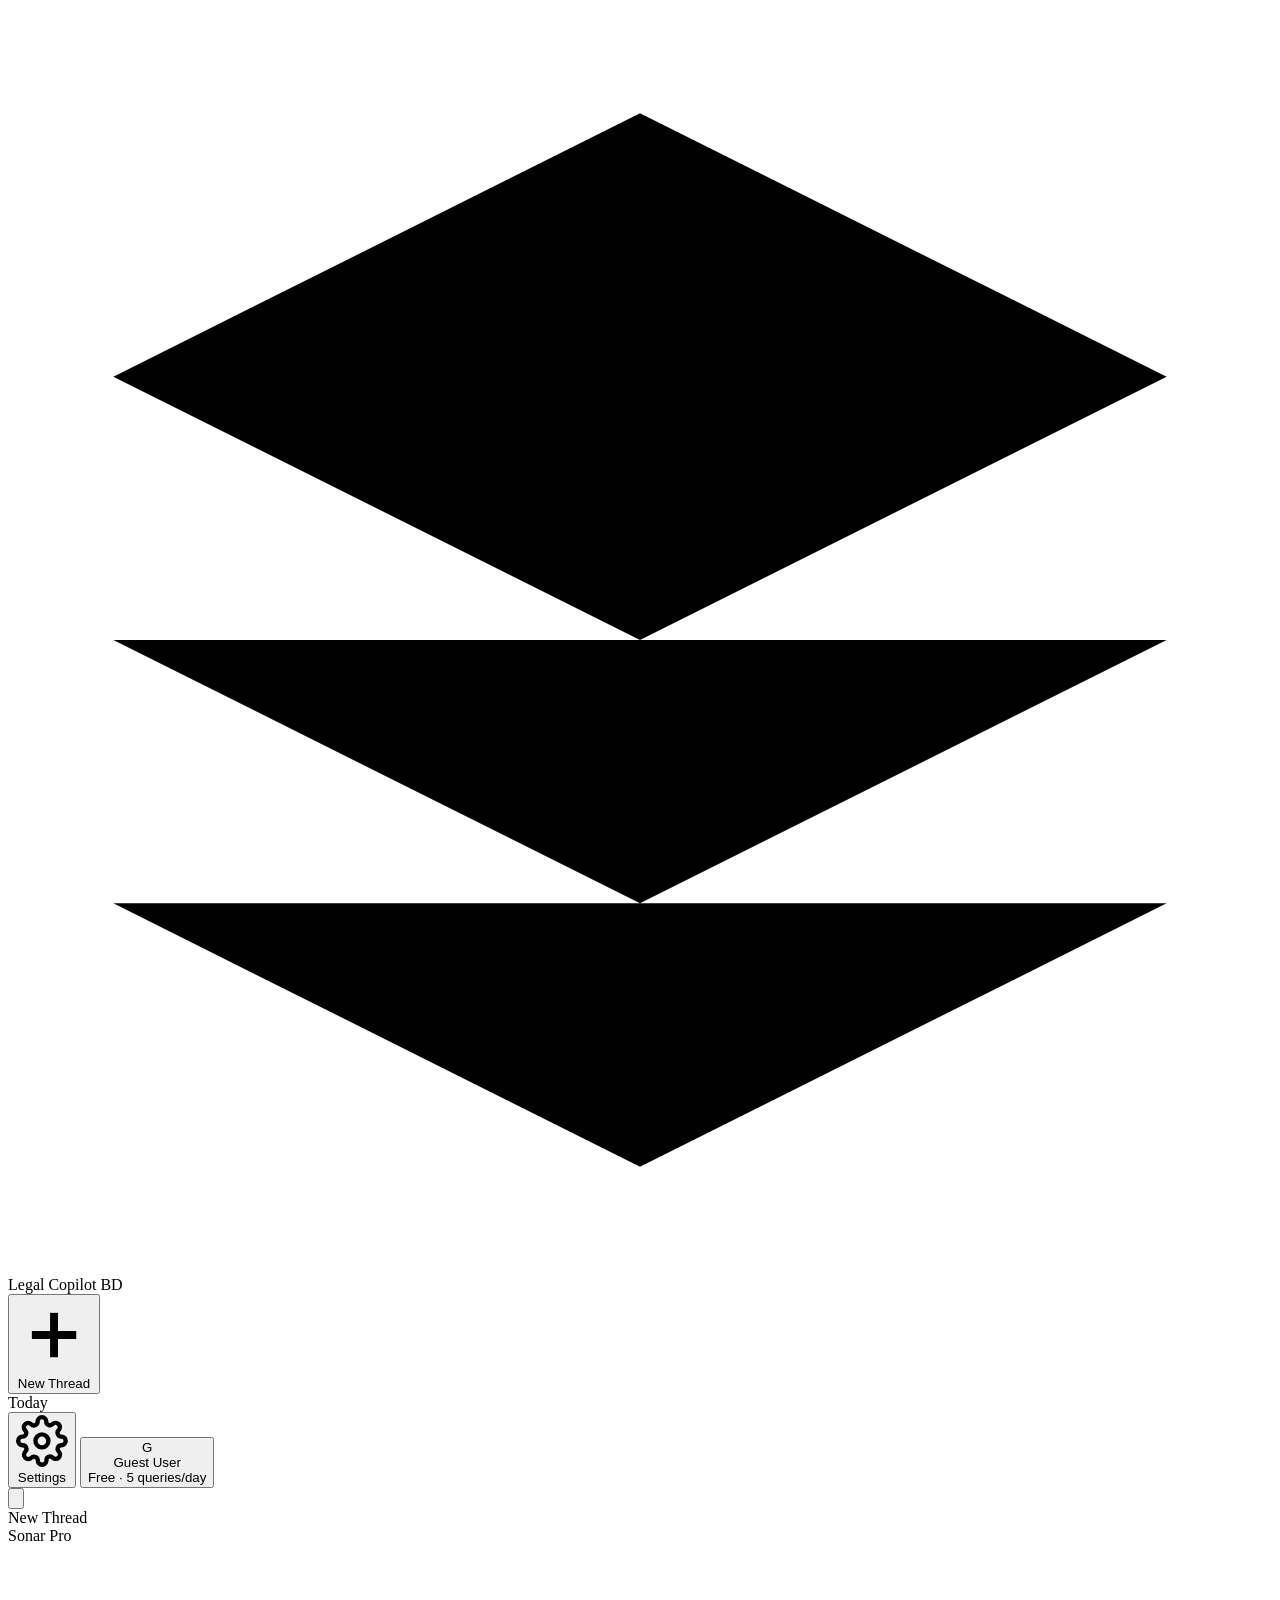
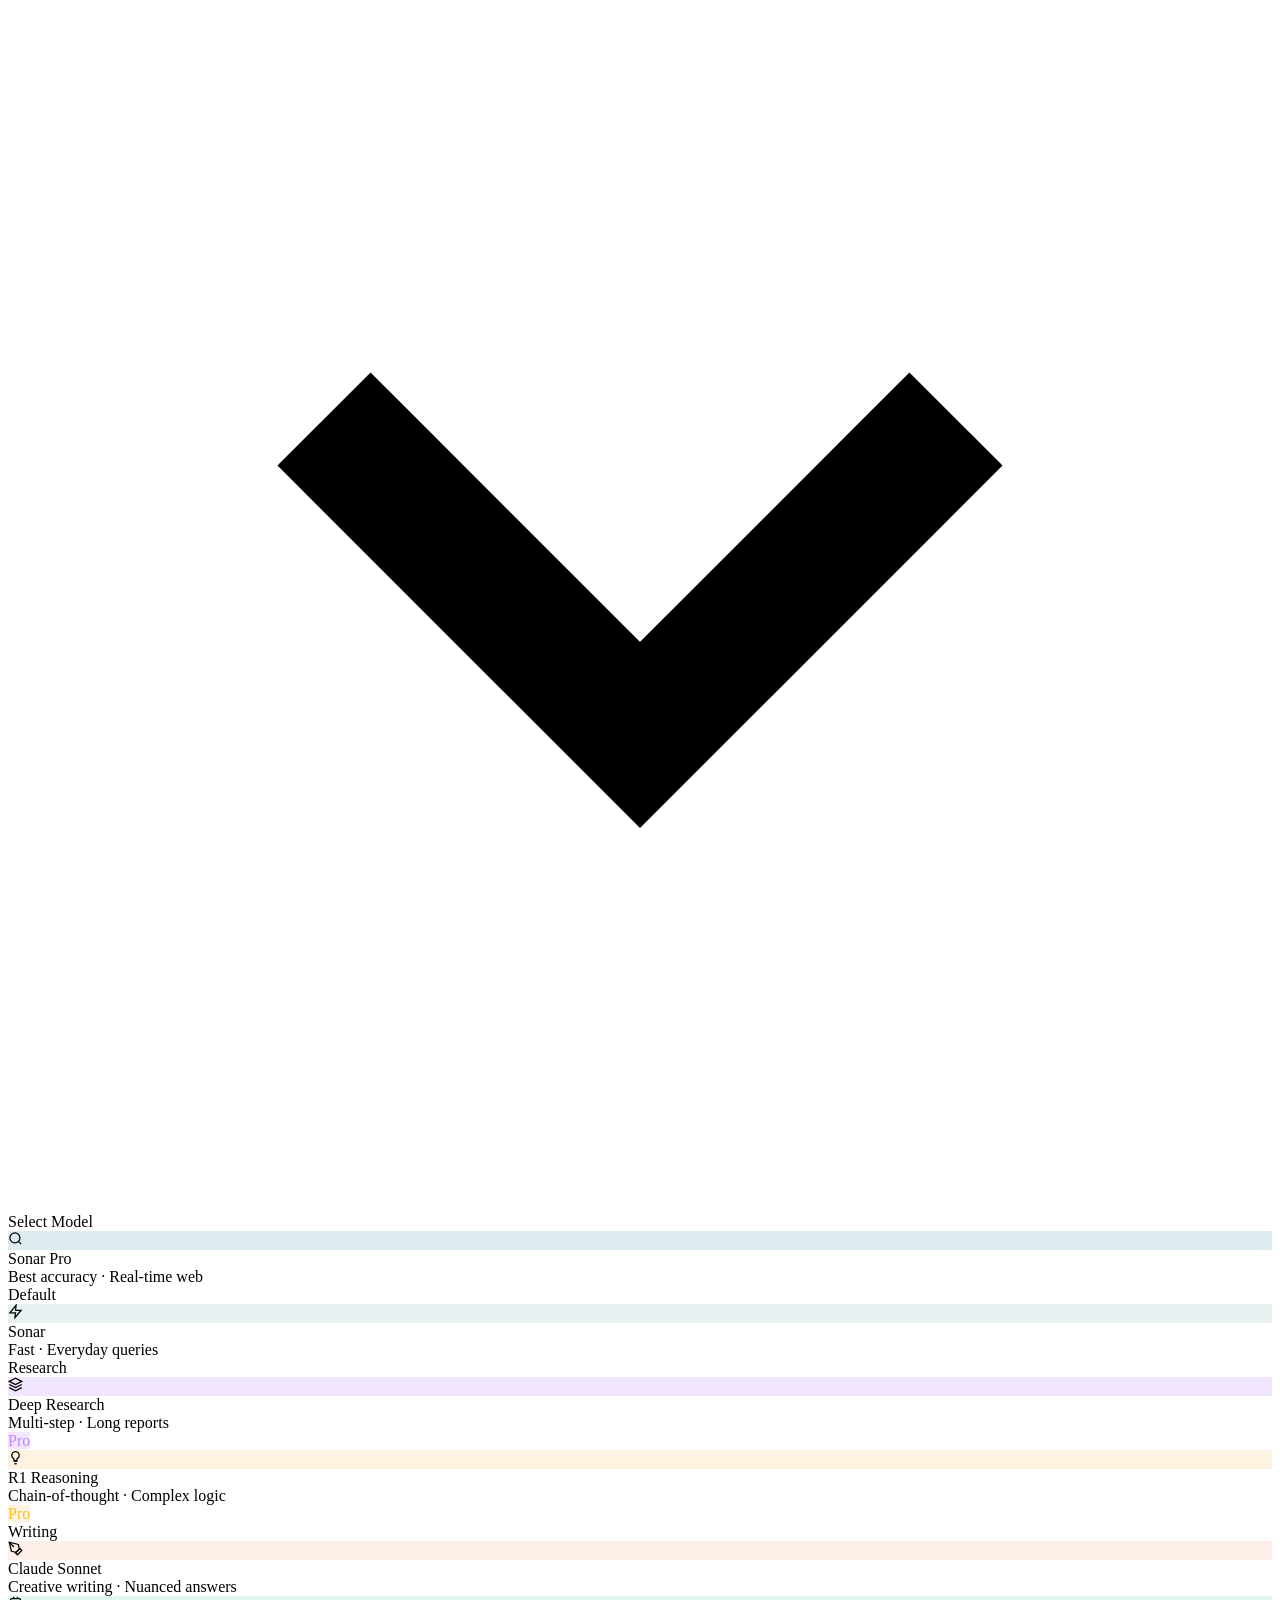
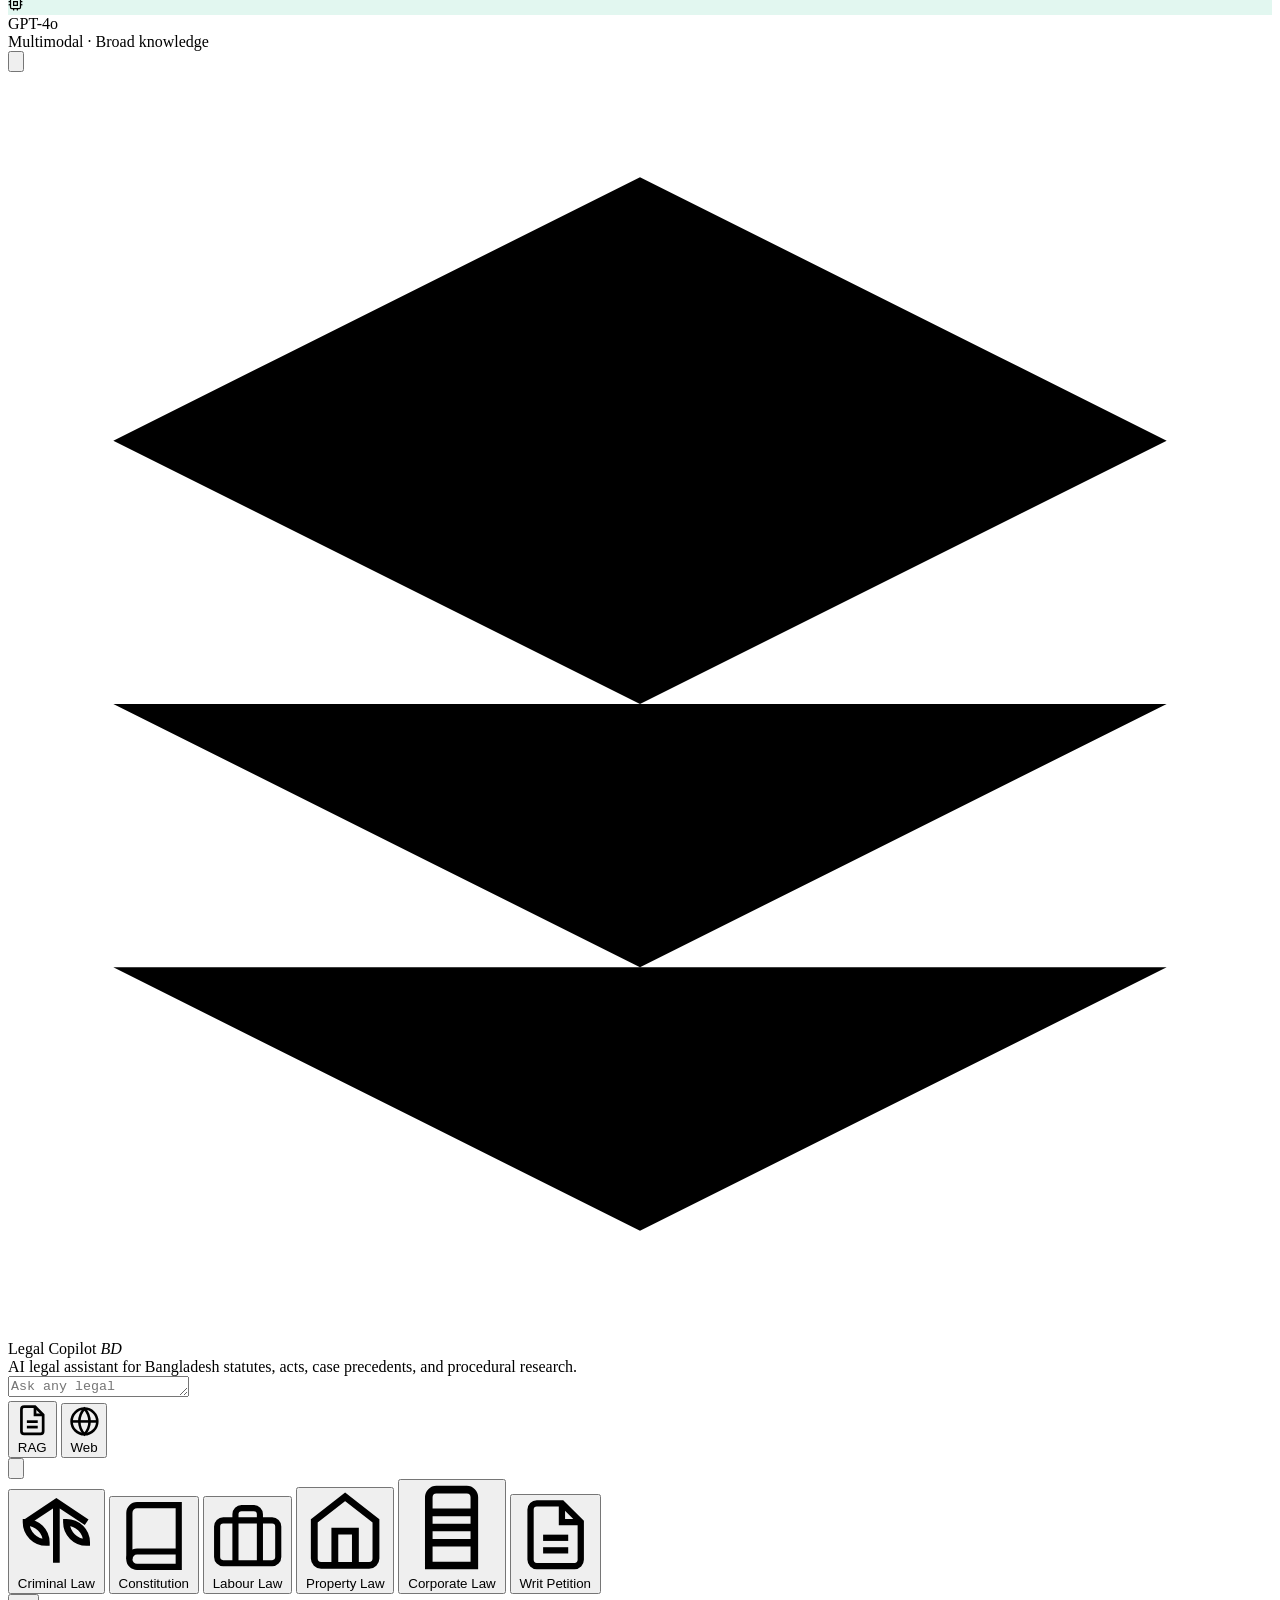
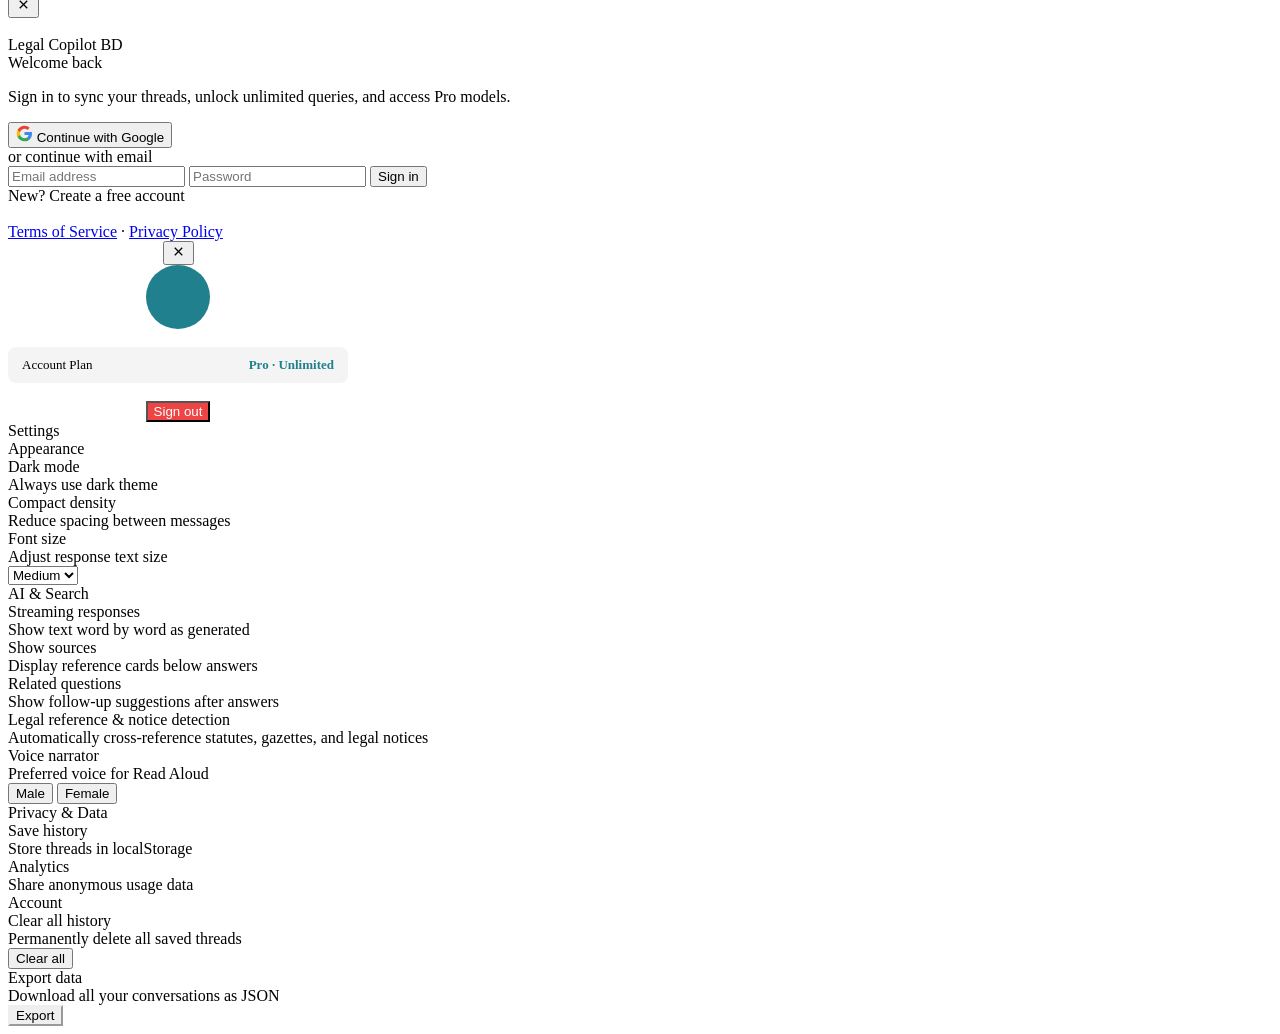
==== commit 7914cfa5: "fix(ui): initialize fresh new chat and replace all emojis with Remix SVG icons" ====
--- a/apps/web/live/index.html
+++ b/apps/web/live/index.html
@@ -88,7 +88,9 @@
           <div class="model-dropdown" id="model-dropdown">
             <div class="md-header">Select Model</div>
             <div class="md-item selected" data-model="sonar-pro" onclick="selectModel(this)">
-              <div class="md-icon" style="background:rgba(32,128,141,.15)">🔍</div>
+              <div class="md-icon" style="background:rgba(32,128,141,.15)">
+                <svg viewBox="0 0 24 24" fill="none" stroke="currentColor" stroke-width="2" width="15" height="15"><circle cx="11" cy="11" r="8"/><line x1="21" y1="21" x2="16.65" y2="16.65"/></svg>
+              </div>
               <div class="md-info">
                 <div class="md-label">Sonar Pro</div>
                 <div class="md-desc">Best accuracy · Real-time web</div>
@@ -96,7 +98,9 @@
               <span class="md-badge">Default</span>
             </div>
             <div class="md-item" data-model="sonar" onclick="selectModel(this)">
-              <div class="md-icon" style="background:rgba(32,128,141,.1)">⚡</div>
+              <div class="md-icon" style="background:rgba(32,128,141,.1)">
+                <svg viewBox="0 0 24 24" fill="none" stroke="currentColor" stroke-width="2" width="15" height="15"><polygon points="13 2 3 14 12 14 11 22 21 10 12 10 13 2"/></svg>
+              </div>
               <div class="md-info">
                 <div class="md-label">Sonar</div>
                 <div class="md-desc">Fast · Everyday queries</div>
@@ -105,7 +109,9 @@
             <div class="md-sep"></div>
             <div class="md-header">Research</div>
             <div class="md-item" data-model="deep-research" onclick="selectModel(this)">
-              <div class="md-icon" style="background:rgba(168,85,247,.15)">🧠</div>
+              <div class="md-icon" style="background:rgba(168,85,247,.15)">
+                <svg viewBox="0 0 24 24" fill="none" stroke="currentColor" stroke-width="2" width="15" height="15"><polygon points="12 2 2 7 12 12 22 7 12 2"/><polyline points="2 17 12 22 22 17"/><polyline points="2 12 12 17 22 12"/></svg>
+              </div>
               <div class="md-info">
                 <div class="md-label">Deep Research</div>
                 <div class="md-desc">Multi-step · Long reports</div>
@@ -114,7 +120,9 @@
                 style="background:rgba(168,85,247,.15);color:#c084fc;border-color:rgba(168,85,247,.2)">Pro</span>
             </div>
             <div class="md-item" data-model="r1" onclick="selectModel(this)">
-              <div class="md-icon" style="background:rgba(245,158,11,.12)">💡</div>
+              <div class="md-icon" style="background:rgba(245,158,11,.12)">
+                <svg viewBox="0 0 24 24" fill="none" stroke="currentColor" stroke-width="2" width="15" height="15"><path d="M9 18h6"/><path d="M10 22h4"/><path d="M15.09 13.56A6 6 0 1 0 8.91 13.56C9.64 14.39 10 15.67 10 17h4c0-1.33.36-2.61 1.09-3.44z"/></svg>
+              </div>
               <div class="md-info">
                 <div class="md-label">R1 Reasoning</div>
                 <div class="md-desc">Chain-of-thought · Complex logic</div>
@@ -125,14 +133,18 @@
             <div class="md-sep"></div>
             <div class="md-header">Writing</div>
             <div class="md-item" data-model="claude" onclick="selectModel(this)">
-              <div class="md-icon" style="background:rgba(232,121,56,.12)">✍️</div>
+              <div class="md-icon" style="background:rgba(232,121,56,.12)">
+                <svg viewBox="0 0 24 24" fill="none" stroke="currentColor" stroke-width="2" width="15" height="15"><path d="M12 19l7-7 3 3-7 7-3-3z"/><path d="M18 13l-1.5-7.5L2 2l3.5 14.5L13 18l5-5z"/><path d="M2 2l7.586 7.586"/></svg>
+              </div>
               <div class="md-info">
                 <div class="md-label">Claude Sonnet</div>
                 <div class="md-desc">Creative writing · Nuanced answers</div>
               </div>
             </div>
             <div class="md-item" data-model="gpt4o" onclick="selectModel(this)">
-              <div class="md-icon" style="background:rgba(16,185,129,.12)">🤖</div>
+              <div class="md-icon" style="background:rgba(16,185,129,.12)">
+                <svg viewBox="0 0 24 24" fill="none" stroke="currentColor" stroke-width="2" width="15" height="15"><rect x="4" y="4" width="16" height="16" rx="2"/><rect x="9" y="9" width="6" height="6"/><line x1="9" y1="1" x2="9" y2="4"/><line x1="15" y1="1" x2="15" y2="4"/><line x1="9" y1="20" x2="9" y2="23"/><line x1="15" y1="20" x2="15" y2="23"/><line x1="20" y1="9" x2="23" y2="9"/><line x1="20" y1="14" x2="23" y2="14"/><line x1="1" y1="9" x2="4" y2="9"/><line x1="1" y1="14" x2="4" y2="14"/></svg>
+              </div>
               <div class="md-info">
                 <div class="md-label">GPT-4o</div>
                 <div class="md-desc">Multimodal · Broad knowledge</div>
@@ -571,10 +583,10 @@
       // Check auth status from redirect URL parameters
       const params = new URLSearchParams(window.location.search);
       if (params.get('auth_success')) {
-        toast('🎉 Signed in successfully with Google!');
+        toast('Signed in successfully with Google!');
         window.history.replaceState({}, document.title, window.location.pathname);
       } else if (params.get('auth_error')) {
-        toast('⚠️ ' + decodeURIComponent(params.get('auth_error')), 4000);
+        toast(decodeURIComponent(params.get('auth_error')), 4000);
         window.history.replaceState({}, document.title, window.location.pathname);
       } else if (params.get('logged_out')) {
         toast('Signed out successfully.');
@@ -639,7 +651,7 @@
         ragBtn && ragBtn.classList.toggle('active', mode === 'rag');
         webBtn && webBtn.classList.toggle('active', mode === 'web');
         syncModeBtns();
-        toast(mode === 'rag' ? '📚 RAG: Searching indexed documents' : '🌐 Web: Searching the web');
+        toast(mode === 'rag' ? 'RAG: Searching indexed documents' : 'Web: Searching the web');
       }
     }
 
@@ -674,10 +686,9 @@
     }
     function histHTML(c) {
       const active = state.current?.id === c.id ? 'active' : '';
-      const modeIcon = c.mode === 'rag' ? '📚' : c.mode === 'web' ? '🌐' : '💬';
       return `<div class="hi ${active}" onclick="loadChat('${c.id}')">
     <svg viewBox="0 0 24 24" fill="none" stroke="currentColor" stroke-width="2"><path d="M21 15a2 2 0 0 1-2 2H7l-4 4V5a2 2 0 0 1 2-2h14a2 2 0 0 1 2 2z"/></svg>
-    <span title="${esc(c.title)}">${modeIcon} ${esc(c.title)}</span>
+    <span title="${esc(c.title)}">${esc(c.title)}</span>
     <button class="hd" onclick="delChat('${c.id}',event)" title="Delete">
       <svg viewBox="0 0 24 24" fill="none" stroke="currentColor" stroke-width="1.5" width="12" height="12"><polyline points="3 6 5 6 21 6"/><path d="M19 6l-1 14H6L5 6"/></svg>
     </button>
@@ -710,13 +721,17 @@
     function newChat() {
       if (state.streaming) stopStream();
       state.current = null;
+      const wrap = document.getElementById('chat-wrap');
+      if (wrap) wrap.innerHTML = '';
+      const cq = document.getElementById('chat-qi');
+      if (cq) { cq.value = ''; growTA(cq); }
       document.getElementById('home').style.display = '';
       document.getElementById('chat-view').style.display = 'none';
       document.getElementById('bottom-bar').style.display = 'none';
       document.getElementById('share-btn').style.display = 'none';
       document.getElementById('nb-title').textContent = 'New Thread';
       const hq = document.getElementById('home-qi');
-      hq.value = ''; growTA(hq);
+      if (hq) { hq.value = ''; growTA(hq); }
       renderHistory(); closeSidebar();
     }
     document.getElementById('new-chat-btn').addEventListener('click', newChat);
@@ -778,7 +793,11 @@
         messages: []
       };
       state.chats.unshift(state.current);
-      save(); showChatUI();
+      save();
+      const wrap = document.getElementById('chat-wrap');
+      if (wrap) wrap.innerHTML = '';
+      document.getElementById('nb-title').textContent = state.current.title;
+      showChatUI();
       addTurn(text);
     }
 
@@ -891,7 +910,7 @@
           <div class="ai-av"><svg viewBox="0 0 24 24" style="width:13px;height:13px;fill:white"><path d="M12 2L2 7l10 5 10-5-10-5zM2 17l10 5 10-5M2 12l10 5 10-5"/></svg></div>
           Legal Copilot BD
         </div>
-        <div class="ai-body"><span style="color:#ef4444">⚠ Error: ${esc(err.message)}</span><br><span style="color:var(--text3);font-size:13px">Make sure the Flask backend is running and your API key is configured.</span></div>`;
+        <div class="ai-body"><span style="color:#ef4444;display:inline-flex;align-items:center;gap:4px"><svg viewBox="0 0 24 24" fill="none" stroke="currentColor" stroke-width="2" width="14" height="14"><circle cx="12" cy="12" r="10"/><line x1="12" y1="8" x2="12" y2="12"/><line x1="12" y1="16" x2="12.01" y2="16"/></svg>Error: ${esc(err.message)}</span><br><span style="color:var(--text3);font-size:13px">Make sure the Flask backend is running and your API key is configured.</span></div>`;
         }
       }
 
@@ -926,10 +945,10 @@
     // ══════════════════════════════════════════════════════════════════════
     function buildAiMsgHTML(data) {
       const mode = data.mode || 'general';
-      const modeBadge = mode === 'web' ? `<span class="mode-badge web">🌐 Web Search</span>` :
-        mode === 'rag' ? `<span class="mode-badge rag">📚 Document RAG</span>` :
-          mode === 'notice' ? `<span class="mode-badge notice">📜 Legal Gazettes & Notices</span>` :
-            `<span class="mode-badge general">💬 General</span>`;
+      const modeBadge = mode === 'web' ? `<span class="mode-badge web"><svg viewBox="0 0 24 24" fill="none" stroke="currentColor" stroke-width="2" width="12" height="12"><circle cx="12" cy="12" r="10"/><line x1="2" y1="12" x2="22" y2="12"/><path d="M12 2a15.3 15.3 0 0 1 4 10 15.3 15.3 0 0 1-4 10 15.3 15.3 0 0 1-4-10 15.3 15.3 0 0 1 4-10z"/></svg>Web Search</span>` :
+        mode === 'rag' ? `<span class="mode-badge rag"><svg viewBox="0 0 24 24" fill="none" stroke="currentColor" stroke-width="2" width="12" height="12"><path d="M4 19.5A2.5 2.5 0 0 1 6.5 17H20"/><path d="M6.5 2H20v20H6.5A2.5 2.5 0 0 1 4 19.5v-15A2.5 2.5 0 0 1 6.5 2z"/></svg>Document RAG</span>` :
+          mode === 'notice' ? `<span class="mode-badge notice"><svg viewBox="0 0 24 24" fill="none" stroke="currentColor" stroke-width="2" width="12" height="12"><path d="M16 4h2a2 2 0 0 1 2 2v14a2 2 0 0 1-2 2H6a2 2 0 0 1-2-2V6a2 2 0 0 1 2-2h2"/><rect x="8" y="2" width="8" height="4" rx="1" ry="1"/></svg>Legal Gazettes & Notices</span>` :
+            `<span class="mode-badge general"><svg viewBox="0 0 24 24" fill="none" stroke="currentColor" stroke-width="2" width="12" height="12"><path d="M21 15a2 2 0 0 1-2 2H7l-4 4V5a2 2 0 0 1 2-2h14a2 2 0 0 1 2 2z"/></svg>General</span>`;
 
       const showSources = document.getElementById('src-tog').classList.contains('on');
       const showRelated = document.getElementById('related-tog').classList.contains('on');
@@ -985,7 +1004,7 @@
     <div class="src-card" title="${esc(s.url || '')}" onclick="window.open('${esc(s.url || '#')}','_blank')">
       <div style="display:flex;align-items:center;gap:6px">
         <div class="src-num">${i + 1}</div>
-        <span class="src-fav">${s.favicon || '🔗'}</span>
+        <span class="src-fav">${s.favicon ? (s.favicon.startsWith('http') ? `<img src="${esc(s.favicon)}" width="14" height="14" style="vertical-align:middle;border-radius:2px" alt="">` : esc(s.favicon)) : '<svg viewBox="0 0 24 24" fill="none" stroke="currentColor" stroke-width="2" width="13" height="13" style="display:inline-block;vertical-align:middle"><path d="M10 13a5 5 0 0 0 7.54.54l3-3a5 5 0 0 0-7.07-7.07l-1.72 1.71"/><path d="M14 11a5 5 0 0 0-7.54-.54l-3 3a5 5 0 0 0 7.07 7.07l1.71-1.71"/></svg>'}</span>
       </div>
       <div class="src-title">${esc(s.title || s.url || 'Source')}</div>
       <div class="src-url">${esc(s.url || '')}</div>
@@ -998,9 +1017,9 @@
     <div class="notice-card" onclick="${n.url ? `window.open('${esc(n.url)}','_blank')` : ''}">
       <div class="notice-card-title">${esc(n.title || 'Notice')}</div>
       <div class="notice-card-meta">
-        ${n.date ? `<span>📅 ${esc(n.date)}</span>` : ''}
-        ${n.category ? `<span>🏷 ${esc(n.category)}</span>` : ''}
-        ${n.url ? `<span>🔗 View Notice</span>` : ''}
+        ${n.date ? `<span><svg viewBox="0 0 24 24" fill="none" stroke="currentColor" stroke-width="2" width="11" height="11" style="display:inline-block;vertical-align:-1px;margin-right:3px"><rect x="3" y="4" width="18" height="18" rx="2" ry="2"/><line x1="16" y1="2" x2="16" y2="6"/><line x1="8" y1="2" x2="8" y2="6"/><line x1="3" y1="10" x2="21" y2="10"/></svg>${esc(n.date)}</span>` : ''}
+        ${n.category ? `<span><svg viewBox="0 0 24 24" fill="none" stroke="currentColor" stroke-width="2" width="11" height="11" style="display:inline-block;vertical-align:-1px;margin-right:3px"><path d="M20.59 13.41l-7.17 7.17a2 2 0 0 1-2.83 0L2 12V2h10l8.59 8.59a2 2 0 0 1 0 2.82z"/><line x1="7" y1="7" x2="7.01" y2="7"/></svg>${esc(n.category)}</span>` : ''}
+        ${n.url ? `<span><svg viewBox="0 0 24 24" fill="none" stroke="currentColor" stroke-width="2" width="11" height="11" style="display:inline-block;vertical-align:-1px;margin-right:3px"><path d="M18 13v6a2 2 0 0 1-2 2H5a2 2 0 0 1-2-2V8a2 2 0 0 1 2-2h6"/><polyline points="15 3 21 3 21 9"/><line x1="10" y1="14" x2="21" y2="3"/></svg>View Notice</span>` : ''}
       </div>
     </div>`).join('')}</div>`;
     }
@@ -1324,7 +1343,7 @@
     }
     function thumbAct(btn, dir) {
       btn.classList.toggle('active');
-      toast(dir === 'up' ? '👍 Positive feedback recorded' : '👎 Feedback noted — we\'ll improve');
+      toast(dir === 'up' ? 'Positive feedback recorded' : 'Feedback noted — we\'ll improve');
     }
     function shareAct() { shareThread(); }
     function copyCode(btn) {
@@ -1474,10 +1493,10 @@
           closeLogin();
           toast(`Welcome, ${state.user.name}!`);
         } else {
-          toast('⚠️ ' + (data.error || 'Google login failed'));
+          toast(data.error || 'Google login failed');
         }
       } catch (e) {
-        toast('⚠️ Authentication error: ' + e.message);
+        toast('Authentication error: ' + e.message);
       }
     }
 
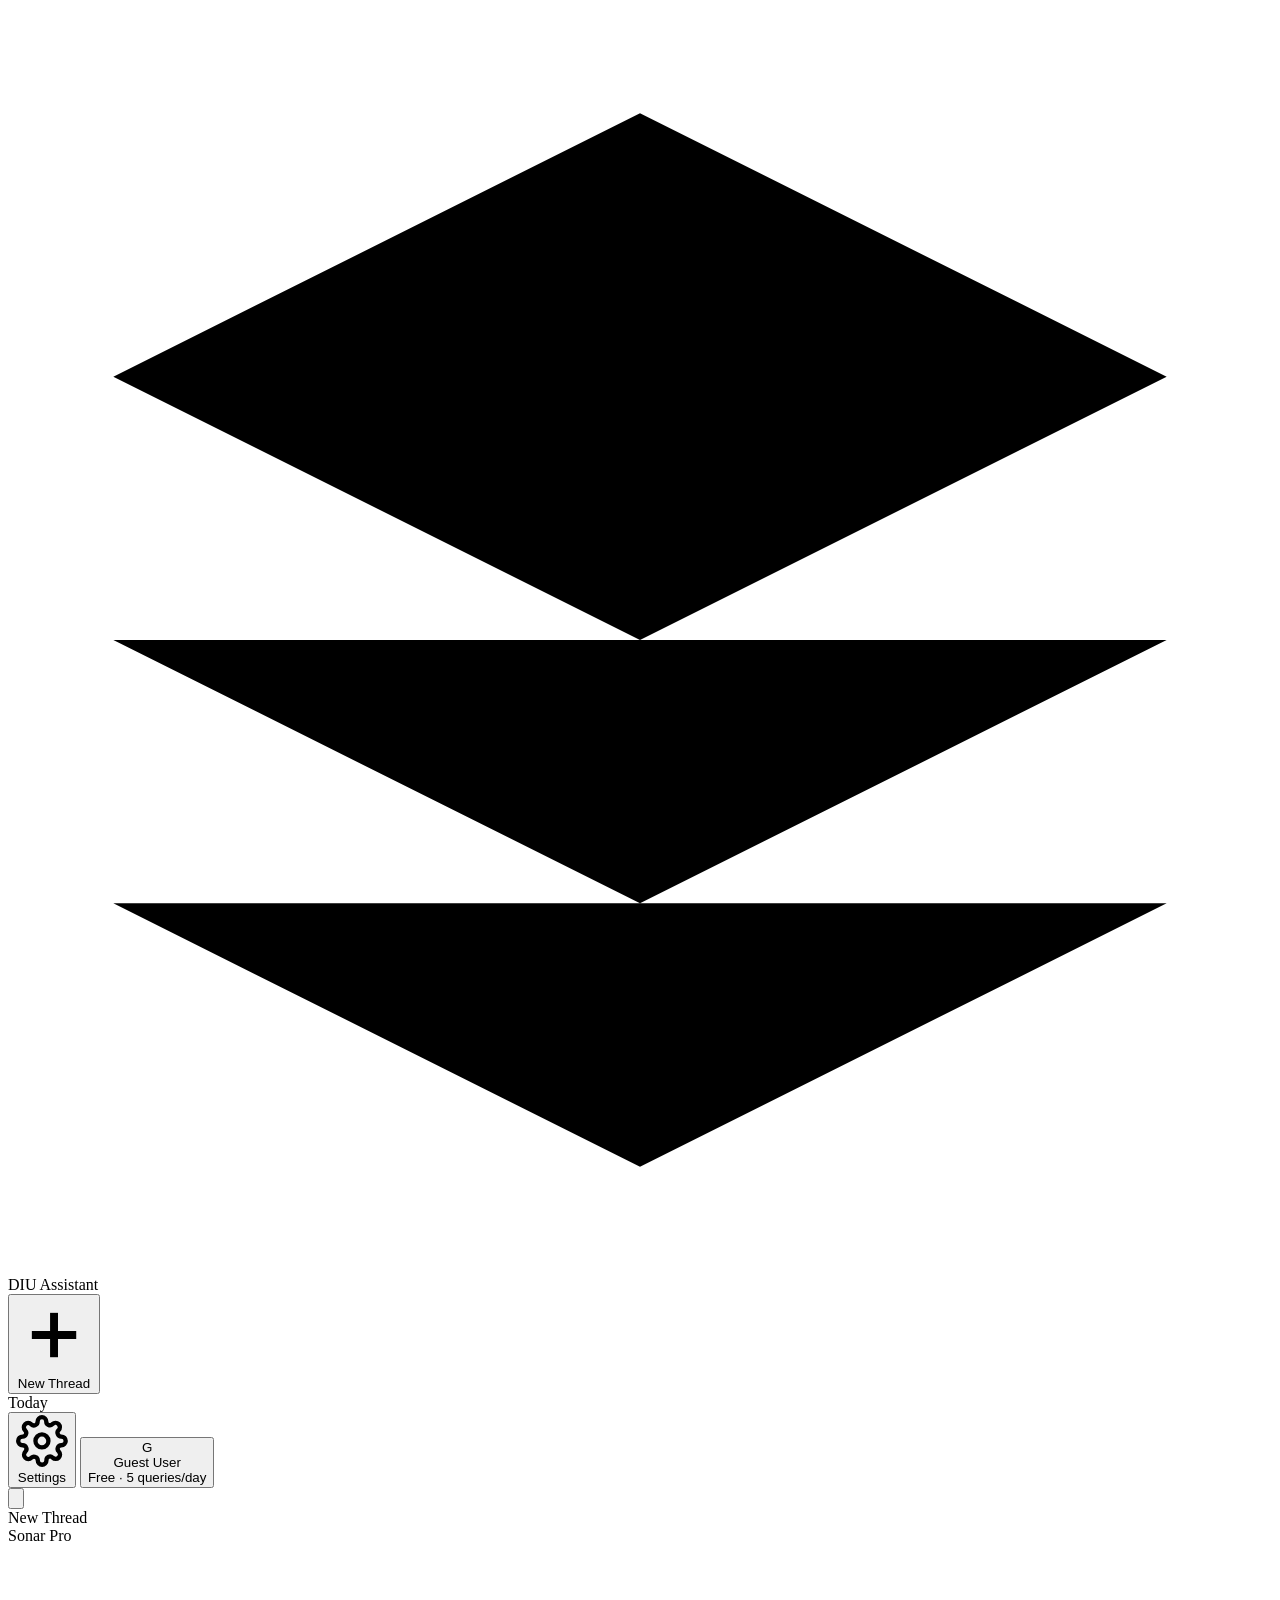
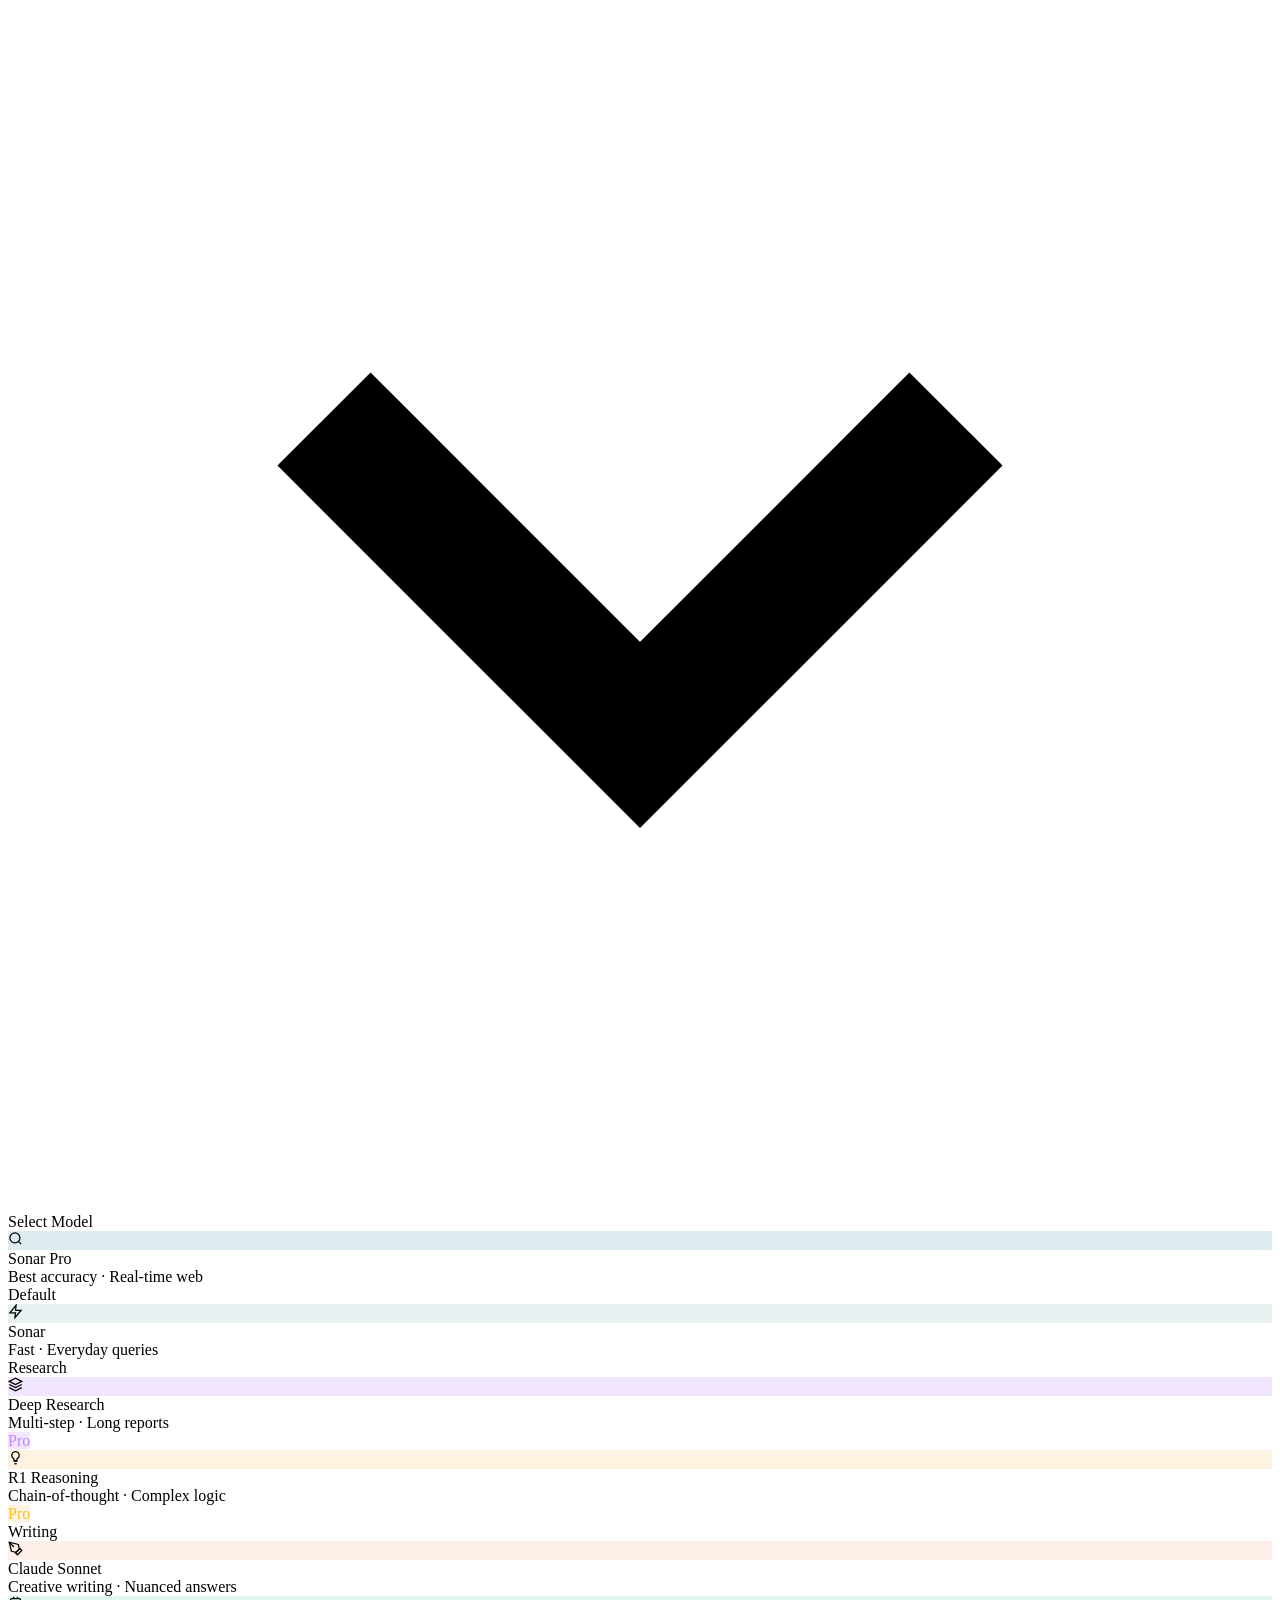
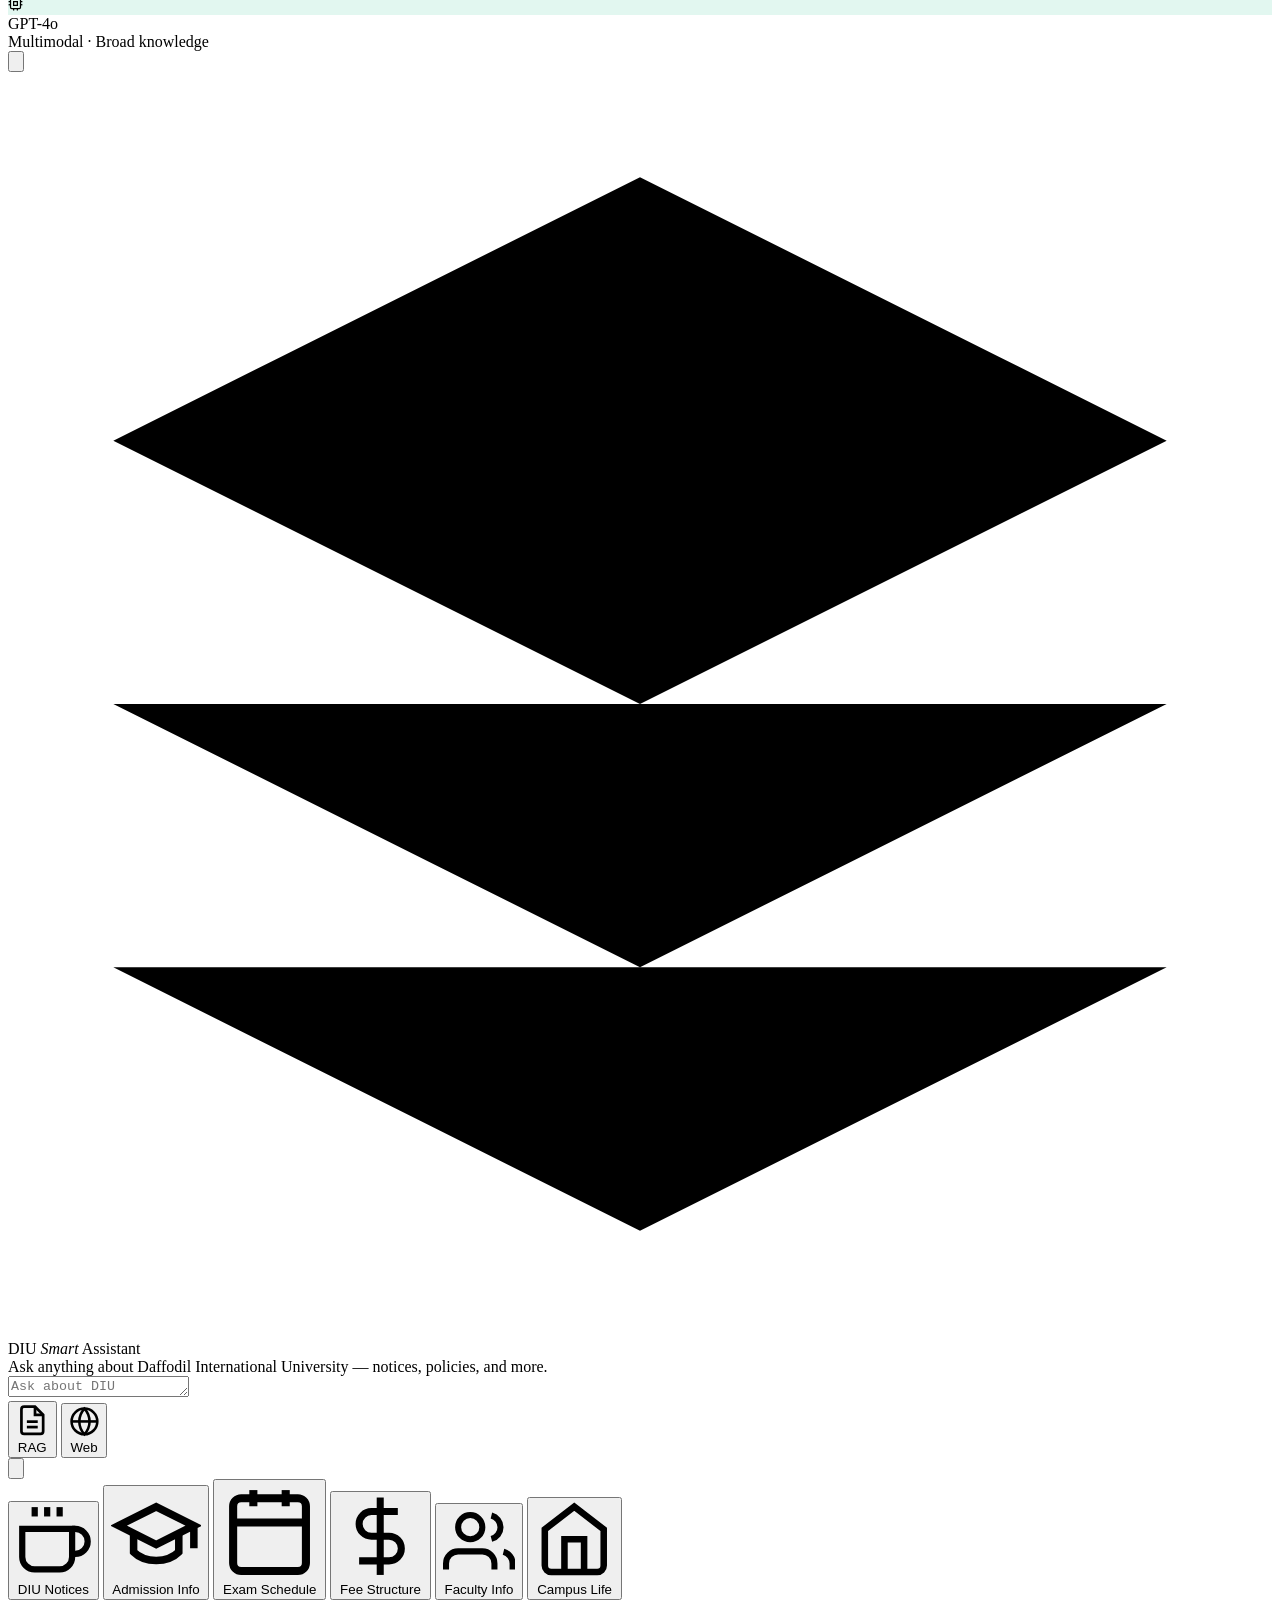
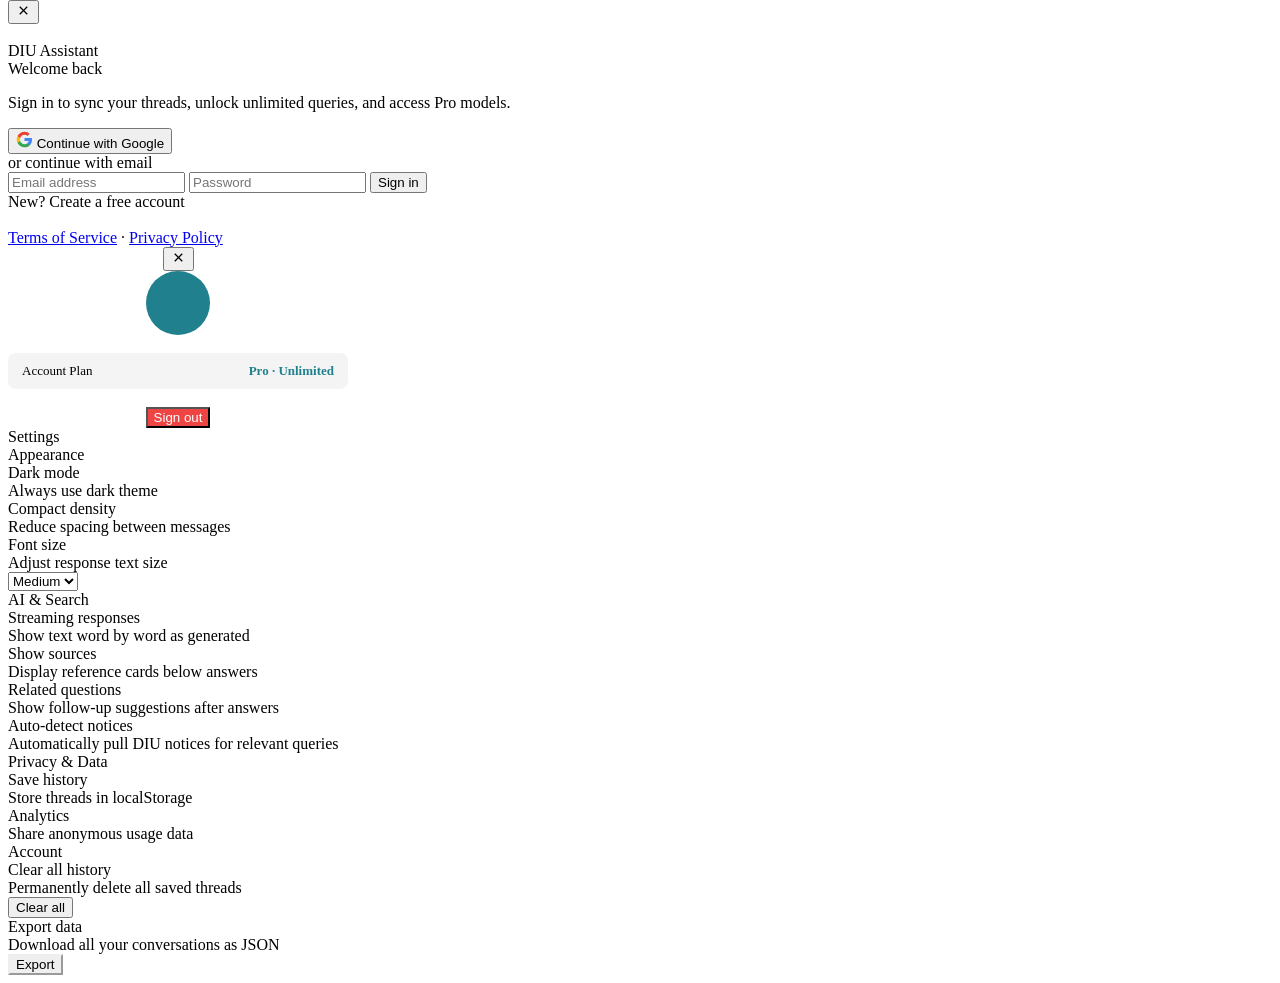
==== commit 673efeb2: "fix(ui): initialize fresh new chat and replace all emojis with Remix SVG icons" ====
--- a/apps/web/live/index.html
+++ b/apps/web/live/index.html
@@ -4,7 +4,7 @@
 <head>
   <meta charset="UTF-8">
   <meta name="viewport" content="width=device-width, initial-scale=1.0">
-  <title>Legal Copilot BD</title>
+  <title>DIU Assistant</title>
   <link rel="icon"
     href="data:image/svg+xml,<svg xmlns='http://www.w3.org/2000/svg' viewBox='0 0 32 32'><rect width='32' height='32' rx='8' fill='%2320808D'/><path d='M8 8h16v2H8zm0 7h16v2H8zm0 7h10v2H8z' fill='white'/></svg>">
   <link rel="preconnect" href="https://fonts.googleapis.com">
@@ -24,7 +24,7 @@
         <div class="logo-icon"><svg viewBox="0 0 24 24">
             <path d="M12 2L2 7l10 5 10-5-10-5zM2 17l10 5 10-5M2 12l10 5 10-5" />
           </svg></div>
-        <div class="logo-txt">Legal Copilot BD</div>
+        <div class="logo-txt">DIU Assistant</div>
       </div>
     </div>
 
@@ -181,15 +181,15 @@
           <div class="home-icon"><svg viewBox="0 0 24 24">
               <path d="M12 2L2 7l10 5 10-5-10-5zM2 17l10 5 10-5M2 12l10 5 10-5" />
             </svg></div>
-          <div class="home-title">Legal Copilot <em>BD</em></div>
-          <div class="home-sub">AI legal assistant for Bangladesh statutes, acts, case precedents, and procedural research.
+          <div class="home-title">DIU <em>Smart</em> Assistant</div>
+          <div class="home-sub">Ask anything about Daffodil International University — notices, policies, and more.
           </div>
         </div>
 
         <div class="home-input">
           <div class="input-box" id="home-input-box">
             <div class="ib-top">
-              <textarea class="qi" id="home-qi" placeholder="Ask any legal question..."
+              <textarea class="qi" id="home-qi" placeholder="Ask about DIU notices, admissions, results..."
                 rows="1"></textarea>
             </div>
             <div class="ib-bot">
@@ -231,48 +231,54 @@
         </div>
 
         <div class="chips">
-          <button class="chip" onclick="setQ('What are bailable vs non-bailable offences under the Code of Criminal Procedure and Penal Code 1860?')">
+          <button class="chip" onclick="setQ('Latest notices from DIU notice board')">
             <svg viewBox="0 0 24 24" fill="none" stroke="currentColor" stroke-width="2">
-              <path d="M12 3v18M3 9l9-6 9 6M3 9a6 6 0 0 0 6 6 6 6 0 0 0-6-6zm12 0a6 6 0 0 0 6 6 6 6 0 0 0-6-6z" />
+              <path d="M18 8h1a4 4 0 0 1 0 8h-1" />
+              <path d="M2 8h16v9a4 4 0 0 1-4 4H6a4 4 0 0 1-4-4V8z" />
+              <line x1="6" y1="1" x2="6" y2="4" />
+              <line x1="10" y1="1" x2="10" y2="4" />
+              <line x1="14" y1="1" x2="14" y2="4" />
             </svg>
-            Criminal Law
+            DIU Notices
           </button>
-          <button class="chip" onclick="setQ('What are the fundamental rights guaranteed under the Constitution of Bangladesh?')">
+          <button class="chip" onclick="setQ('What are the admission requirements for DIU?')">
             <svg viewBox="0 0 24 24" fill="none" stroke="currentColor" stroke-width="2">
-              <path d="M4 19.5A2.5 2.5 0 0 1 6.5 17H20" />
-              <path d="M6.5 2H20v20H6.5A2.5 2.5 0 0 1 4 19.5v-15A2.5 2.5 0 0 1 6.5 2z" />
+              <path d="M22 10v6M2 10l10-5 10 5-10 5z" />
+              <path d="M6 12v5c3 3 9 3 12 0v-5" />
             </svg>
-            Constitution
+            Admission Info
           </button>
-          <button class="chip" onclick="setQ('Explain worker termination, notice period, and severance benefits under Bangladesh Labour Act 2006')">
+          <button class="chip" onclick="setQ('DIU exam schedule and results')">
             <svg viewBox="0 0 24 24" fill="none" stroke="currentColor" stroke-width="2">
-              <rect x="2" y="7" width="20" height="14" rx="2" ry="2" />
-              <path d="M16 21V5a2 2 0 0 0-2-2h-4a2 2 0 0 0-2 2v16" />
+              <rect x="3" y="4" width="18" height="18" rx="2" />
+              <line x1="16" y1="2" x2="16" y2="6" />
+              <line x1="8" y1="2" x2="8" y2="6" />
+              <line x1="3" y1="10" x2="21" y2="10" />
             </svg>
-            Labour Law
+            Exam Schedule
           </button>
-          <button class="chip" onclick="setQ('How is property inheritance and title transfer handled under Bangladesh law?')">
+          <button class="chip" onclick="setQ('DIU tuition fees and payment methods')">
+            <svg viewBox="0 0 24 24" fill="none" stroke="currentColor" stroke-width="2">
+              <line x1="12" y1="1" x2="12" y2="23" />
+              <path d="M17 5H9.5a3.5 3.5 0 0 0 0 7h5a3.5 3.5 0 0 1 0 7H6" />
+            </svg>
+            Fee Structure
+          </button>
+          <button class="chip" onclick="setQ('DIU faculty and department information')">
+            <svg viewBox="0 0 24 24" fill="none" stroke="currentColor" stroke-width="2">
+              <path d="M17 21v-2a4 4 0 0 0-4-4H5a4 4 0 0 0-4 4v2" />
+              <circle cx="9" cy="7" r="4" />
+              <path d="M23 21v-2a4 4 0 0 0-3-3.87" />
+              <path d="M16 3.13a4 4 0 0 1 0 7.75" />
+            </svg>
+            Faculty Info
+          </button>
+          <button class="chip" onclick="setQ('DIU campus facilities and student services')">
             <svg viewBox="0 0 24 24" fill="none" stroke="currentColor" stroke-width="2">
               <path d="M3 9l9-7 9 7v11a2 2 0 0 1-2 2H5a2 2 0 0 1-2-2z" />
               <polyline points="9 22 9 12 15 12 15 22" />
             </svg>
-            Property Law
-          </button>
-          <button class="chip" onclick="setQ('What are the incorporation and RJSC compliance requirements under Companies Act 1994?')">
-            <svg viewBox="0 0 24 24" fill="none" stroke="currentColor" stroke-width="2">
-              <path d="M6 22V4a2 2 0 0 1 2-2h8a2 2 0 0 1 2 2v18Z" />
-              <path d="M6 12h12M6 8h12M6 16h12" />
-            </svg>
-            Corporate Law
-          </button>
-          <button class="chip" onclick="setQ('Under what grounds can a Writ Petition be filed under Article 102 of the Bangladesh Constitution?')">
-            <svg viewBox="0 0 24 24" fill="none" stroke="currentColor" stroke-width="2">
-              <path d="M14 2H6a2 2 0 0 0-2 2v16a2 2 0 0 0 2 2h12a2 2 0 0 0 2-2V8z" />
-              <polyline points="14 2 14 8 20 8" />
-              <line x1="16" y1="13" x2="8" y2="13" />
-              <line x1="16" y1="17" x2="8" y2="17" />
-            </svg>
-            Writ Petition
+            Campus Life
           </button>
         </div>
       </div>
@@ -342,7 +348,7 @@
         <div class="logo-icon"><svg viewBox="0 0 24 24" style="width:13px;height:13px;fill:white">
             <path d="M12 2L2 7l10 5 10-5-10-5zM2 17l10 5 10-5M2 12l10 5 10-5" />
           </svg></div>
-        <div class="logo-txt">Legal Copilot BD</div>
+        <div class="logo-txt">DIU Assistant</div>
       </div>
       <div class="modal-h">Welcome back</div>
       <p class="modal-p">Sign in to sync your threads, unlock unlimited queries, and access Pro models.</p>
@@ -456,20 +462,10 @@
         </div>
         <div class="s-row">
           <div class="s-row-info">
-            <div class="s-row-lbl">Legal reference & notice detection</div>
-            <div class="s-row-desc">Automatically cross-reference statutes, gazettes, and legal notices</div>
+            <div class="s-row-lbl">Auto-detect notices</div>
+            <div class="s-row-desc">Automatically pull DIU notices for relevant queries</div>
           </div>
           <div class="tog on" id="notice-tog" onclick="this.classList.toggle('on')"></div>
-        </div>
-        <div class="s-row">
-          <div class="s-row-info">
-            <div class="s-row-lbl">Voice narrator</div>
-            <div class="s-row-desc">Preferred voice for Read Aloud</div>
-          </div>
-          <div class="voice-picker">
-            <button class="voice-btn active" id="voice-male-btn" onclick="setVoiceGender('male')">Male</button>
-            <button class="voice-btn" id="voice-female-btn" onclick="setVoiceGender('female')">Female</button>
-          </div>
         </div>
       </div>
 
@@ -531,24 +527,7 @@
       loggedIn: false,
       user: { name: 'Guest User', initial: 'G', plan: 'Free · 5 queries/day' },
       pendingFile: null,  // { name, base64, type }
-      voiceGender: localStorage.getItem('legal_voice_gender') || 'male',
     };
-
-    function setVoiceGender(gender) {
-      state.voiceGender = gender;
-      localStorage.setItem('legal_voice_gender', gender);
-      updateVoiceButtons();
-      toast(`Voice narrator set to ${gender === 'male' ? 'Male' : 'Female'}`);
-    }
-
-    function updateVoiceButtons() {
-      const maleBtn = document.getElementById('voice-male-btn');
-      const femaleBtn = document.getElementById('voice-female-btn');
-      if (maleBtn && femaleBtn) {
-        maleBtn.classList.toggle('active', (state.voiceGender || 'male') === 'male');
-        femaleBtn.classList.toggle('active', state.voiceGender === 'female');
-      }
-    }
 
     const MODELS = {
       'sonar-pro': { name: 'Sonar Pro', dot: '#20808d' },
@@ -592,7 +571,6 @@
         toast('Signed out successfully.');
         window.history.replaceState({}, document.title, window.location.pathname);
       }
-      updateVoiceButtons();
     });
 
     function setupTA(id, onEnter) {
@@ -820,7 +798,7 @@
       aiGroup.innerHTML = `<div class="ai-msg">
     <div class="ai-head">
       <div class="ai-av"><svg viewBox="0 0 24 24" style="width:13px;height:13px;fill:white"><path d="M12 2L2 7l10 5 10-5-10-5zM2 17l10 5 10-5M2 12l10 5 10-5"/></svg></div>
-      Legal Copilot BD
+      DIU Assistant
       <span class="model-tag">${esc(state.model.name)}</span>
     </div>
     <div class="typing-wrap"><div class="dots"><span></span><span></span><span></span></div><span>${modeLabel}</span></div>
@@ -900,7 +878,7 @@
           aiGroup.querySelector('.ai-msg').innerHTML = `
         <div class="ai-head">
           <div class="ai-av"><svg viewBox="0 0 24 24" style="width:13px;height:13px;fill:white"><path d="M12 2L2 7l10 5 10-5-10-5zM2 17l10 5 10-5M2 12l10 5 10-5"/></svg></div>
-          Legal Copilot BD
+          DIU Assistant
         </div>
         <div class="ai-body" style="color:var(--text3)"><em>Response stopped.</em></div>`;
         } else {
@@ -908,7 +886,7 @@
           aiGroup.querySelector('.ai-msg').innerHTML = `
         <div class="ai-head">
           <div class="ai-av"><svg viewBox="0 0 24 24" style="width:13px;height:13px;fill:white"><path d="M12 2L2 7l10 5 10-5-10-5zM2 17l10 5 10-5M2 12l10 5 10-5"/></svg></div>
-          Legal Copilot BD
+          DIU Assistant
         </div>
         <div class="ai-body"><span style="color:#ef4444;display:inline-flex;align-items:center;gap:4px"><svg viewBox="0 0 24 24" fill="none" stroke="currentColor" stroke-width="2" width="14" height="14"><circle cx="12" cy="12" r="10"/><line x1="12" y1="8" x2="12" y2="12"/><line x1="12" y1="16" x2="12.01" y2="16"/></svg>Error: ${esc(err.message)}</span><br><span style="color:var(--text3);font-size:13px">Make sure the Flask backend is running and your API key is configured.</span></div>`;
         }
@@ -947,7 +925,7 @@
       const mode = data.mode || 'general';
       const modeBadge = mode === 'web' ? `<span class="mode-badge web"><svg viewBox="0 0 24 24" fill="none" stroke="currentColor" stroke-width="2" width="12" height="12"><circle cx="12" cy="12" r="10"/><line x1="2" y1="12" x2="22" y2="12"/><path d="M12 2a15.3 15.3 0 0 1 4 10 15.3 15.3 0 0 1-4 10 15.3 15.3 0 0 1-4-10 15.3 15.3 0 0 1 4-10z"/></svg>Web Search</span>` :
         mode === 'rag' ? `<span class="mode-badge rag"><svg viewBox="0 0 24 24" fill="none" stroke="currentColor" stroke-width="2" width="12" height="12"><path d="M4 19.5A2.5 2.5 0 0 1 6.5 17H20"/><path d="M6.5 2H20v20H6.5A2.5 2.5 0 0 1 4 19.5v-15A2.5 2.5 0 0 1 6.5 2z"/></svg>Document RAG</span>` :
-          mode === 'notice' ? `<span class="mode-badge notice"><svg viewBox="0 0 24 24" fill="none" stroke="currentColor" stroke-width="2" width="12" height="12"><path d="M16 4h2a2 2 0 0 1 2 2v14a2 2 0 0 1-2 2H6a2 2 0 0 1-2-2V6a2 2 0 0 1 2-2h2"/><rect x="8" y="2" width="8" height="4" rx="1" ry="1"/></svg>Legal Gazettes & Notices</span>` :
+          mode === 'notice' ? `<span class="mode-badge notice"><svg viewBox="0 0 24 24" fill="none" stroke="currentColor" stroke-width="2" width="12" height="12"><path d="M16 4h2a2 2 0 0 1 2 2v14a2 2 0 0 1-2 2H6a2 2 0 0 1-2-2V6a2 2 0 0 1 2-2h2"/><rect x="8" y="2" width="8" height="4" rx="1" ry="1"/></svg>DIU Notices</span>` :
             `<span class="mode-badge general"><svg viewBox="0 0 24 24" fill="none" stroke="currentColor" stroke-width="2" width="12" height="12"><path d="M21 15a2 2 0 0 1-2 2H7l-4 4V5a2 2 0 0 1 2-2h14a2 2 0 0 1 2 2z"/></svg>General</span>`;
 
       const showSources = document.getElementById('src-tog').classList.contains('on');
@@ -956,7 +934,7 @@
       return `
     <div class="ai-head">
       <div class="ai-av"><svg viewBox="0 0 24 24" style="width:13px;height:13px;fill:white"><path d="M12 2L2 7l10 5 10-5-10-5zM2 17l10 5 10-5M2 12l10 5 10-5"/></svg></div>
-      Legal Copilot BD
+      DIU Assistant
       <span class="model-tag">${esc(data.model_name || state.model.name)}</span>
     </div>
     ${modeBadge}
@@ -1052,11 +1030,8 @@
 
     function mkActionsHTML(content) {
       return `<div class="ai-acts">
-    <button class="ai-act" onclick="copyAct(this)">
+    <button class="ai-act" onclick="copyAct(this,\`${esc2(content)}\`)">
       <svg viewBox="0 0 24 24" fill="none" stroke="currentColor" stroke-width="2"><rect x="9" y="9" width="13" height="13" rx="2"/><path d="M5 15H4a2 2 0 0 1-2-2V4a2 2 0 0 1 2-2h9a2 2 0 0 1 2 2v1"/></svg>Copy
-    </button>
-    <button class="ai-act" onclick="speakAct(this)">
-      <svg viewBox="0 0 24 24" fill="none" stroke="currentColor" stroke-width="2"><polygon points="11 5 6 9 2 9 2 15 6 15 11 19 11 5"/><path d="M15.54 8.46a5 5 0 0 1 0 7.07"/><path d="M19.07 4.93a10 10 0 0 1 0 14.14"/></svg>Read
     </button>
     <button class="ai-act" onclick="regenAct(this)">
       <svg viewBox="0 0 24 24" fill="none" stroke="currentColor" stroke-width="2"><polyline points="23 4 23 10 17 10"/><path d="M20.49 15a9 9 0 1 1-2.12-9.36L23 10"/></svg>Retry
@@ -1082,254 +1057,12 @@
     // ══════════════════════════════════════════════════════════════════════
     //  ACTIONS
     // ══════════════════════════════════════════════════════════════════════
-    let activeSpeakBtn = null;
-    let ttsQueue = [];
-    let ttsIndex = 0;
-    let currentAudioPlayer = null;
-    let ttsAbortController = null;
-    window._activeTTSUtterance = null;
-
-    if ('speechSynthesis' in window) {
-      window.speechSynthesis.onvoiceschanged = () => {
-        window.speechSynthesis.getVoices();
-      };
-    }
-
-    function getAiMsgText(btn) {
-      const aiMsg = btn.closest('.ai-msg');
-      if (!aiMsg) return '';
-      const body = aiMsg.querySelector('.ai-body');
-      return body ? (body.innerText || body.textContent || '').trim() : '';
-    }
-
-    function stripMarkdownForTTS(text) {
-      if (!text) return '';
-      return text
-        .replace(/```[\s\S]*?```/g, '')             // remove code blocks
-        .replace(/`([^`]+)`/g, '$1')                // inline code
-        .replace(/\[\^?\d+\]/g, '')                 // citation references like [1]
-        .replace(/\[([^\]]+)\]\([^)]+\)/g, '$1')     // markdown links
-        .replace(/^#{1,6}\s+/gm, '')                // headers
-        .replace(/[*_~`>#-]/g, ' ')                 // markup formatting
-        .replace(/\s+/g, ' ')                       // normalize whitespace
-        .trim();
-    }
-
-    function resetSpeakBtn(btn) {
-      if (!btn) return;
-      btn.classList.remove('speaking');
-      btn.innerHTML = `<svg viewBox="0 0 24 24" fill="none" stroke="currentColor" stroke-width="2"><polygon points="11 5 6 9 2 9 2 15 6 15 11 19 11 5"/><path d="M15.54 8.46a5 5 0 0 1 0 7.07"/><path d="M19.07 4.93a10 10 0 0 1 0 14.14"/></svg>Read`;
-      if (activeSpeakBtn === btn) activeSpeakBtn = null;
-    }
-
-    function stopTTS() {
-      if (ttsAbortController) {
-        try { ttsAbortController.abort(); } catch (e) {}
-        ttsAbortController = null;
-      }
-      if (currentAudioPlayer) {
-        currentAudioPlayer.pause();
-        currentAudioPlayer.currentTime = 0;
-        currentAudioPlayer = null;
-      }
-      ttsQueue = [];
-      ttsIndex = 0;
-      window._activeTTSUtterance = null;
-      if ('speechSynthesis' in window) {
-        window.speechSynthesis.cancel();
-      }
-      if (activeSpeakBtn) {
-        resetSpeakBtn(activeSpeakBtn);
-      }
-    }
-
-    function playBrowserTTS(text, btn) {
-      if (!('speechSynthesis' in window)) {
-        resetSpeakBtn(btn);
-        toast('Speech synthesis is not supported in this browser.');
-        return;
-      }
-
-      const chunks = splitTextForTTS(text);
-      if (!chunks.length) {
-        resetSpeakBtn(btn);
-        return;
-      }
-
-      ttsQueue = chunks;
-      ttsIndex = 0;
-
-      window.speechSynthesis.cancel();
-      if (window.speechSynthesis.paused) {
-        window.speechSynthesis.resume();
-      }
-      playNextBrowserTTSChunk(btn);
-    }
-
-    function splitTextForTTS(text) {
-      if (!text) return [];
-      // Split by Bengali dori (।), period, question mark, exclamation, or newline
-      const rawSentences = text.match(/[^।?!.\n\r]+[।?!.\n\r]+|[^।?!.\n\r]+$/g) || [text];
-      const chunks = [];
-      rawSentences.forEach(s => {
-        const trimmed = s.trim();
-        if (!trimmed) return;
-        // If a single sentence is very long, split further by commas/semicolons
-        if (trimmed.length > 180) {
-          const sub = trimmed.match(/[^,;:]+[,;:]+|[^,;:]+$/g) || [trimmed];
-          sub.forEach(p => {
-            const pt = p.trim();
-            if (pt) chunks.push(pt);
-          });
-        } else {
-          chunks.push(trimmed);
-        }
-      });
-      return chunks;
-    }
-
-    function playNextBrowserTTSChunk(btn) {
-      if (!('speechSynthesis' in window) || ttsIndex >= ttsQueue.length || activeSpeakBtn !== btn) {
-        stopTTS();
-        return;
-      }
-
-      const chunk = ttsQueue[ttsIndex++];
-      if (!chunk || !chunk.trim()) {
-        playNextBrowserTTSChunk(btn);
-        return;
-      }
-
-      const utterance = new SpeechSynthesisUtterance(chunk);
-      window._activeTTSUtterance = utterance; // Prevent GC in Chromium
-
-      const isBangla = /[\u0980-\u09FF]/.test(chunk);
-      utterance.lang = isBangla ? 'bn-BD' : 'en-US';
-      utterance.rate = 1.0;
-
-      const preferMale = (state.voiceGender || 'male') === 'male';
-      utterance.pitch = preferMale ? 0.9 : 1.15;
-
-      const voices = window.speechSynthesis.getVoices();
-      if (voices && voices.length) {
-        const prefix = isBangla ? 'bn' : 'en';
-        const langVoices = voices.filter(v => v.lang && v.lang.toLowerCase().startsWith(prefix));
-        if (langVoices.length) {
-          const maleKeywords = ['male', 'david', 'guy', 'george', 'pradeep', 'mark', 'james', 'bashkar', 'stefan', 'oliver', 'deep'];
-          const femaleKeywords = ['female', 'zira', 'jenny', 'samantha', 'victoria', 'nabanita', 'karen', 'catherine', 'hazel', 'susan', 'mary'];
-
-          let matched = null;
-          if (preferMale) {
-            matched = langVoices.find(v => maleKeywords.some(kw => v.name.toLowerCase().includes(kw)))
-                   || langVoices.find(v => !femaleKeywords.some(kw => v.name.toLowerCase().includes(kw)))
-                   || langVoices[0];
-          } else {
-            matched = langVoices.find(v => femaleKeywords.some(kw => v.name.toLowerCase().includes(kw)))
-                   || langVoices.find(v => !maleKeywords.some(kw => v.name.toLowerCase().includes(kw)))
-                   || langVoices[0];
-          }
-          if (matched) utterance.voice = matched;
-        }
-      }
-
-      utterance.onend = () => {
-        if (activeSpeakBtn === btn) playNextBrowserTTSChunk(btn);
-      };
-
-      utterance.onerror = (e) => {
-        if (e.error !== 'interrupted' && e.error !== 'canceled') {
-          console.warn('Speech synthesis chunk error:', e);
-        }
-        stopTTS();
-      };
-
-      if (window.speechSynthesis.paused) {
-        window.speechSynthesis.resume();
-      }
-      window.speechSynthesis.speak(utterance);
-    }
-
-    function speakAct(btn) {
-      // If already speaking from this button, toggle off
-      if (activeSpeakBtn === btn) {
-        stopTTS();
-        return;
-      }
-
-      // Stop any other active speech
-      stopTTS();
-
-      const raw = getAiMsgText(btn);
-      const cleanText = stripMarkdownForTTS(raw);
-      if (!cleanText) {
-        toast('No text to read.');
-        return;
-      }
-
-      activeSpeakBtn = btn;
-      btn.classList.add('speaking');
-      btn.innerHTML = `<svg viewBox="0 0 24 24" fill="none" stroke="currentColor" stroke-width="2"><rect x="6" y="6" width="12" height="12" rx="2"/></svg>Stop`;
-
-      ttsAbortController = new AbortController();
-
-      // Request high-fidelity Gemini Text-to-Speech API
-      fetch('/api/tts', {
-        method: 'POST',
-        headers: { 'Content-Type': 'application/json' },
-        body: JSON.stringify({
-          text: cleanText,
-          gender: state.voiceGender || 'male'
-        }),
-        signal: ttsAbortController.signal
-      })
-      .then(res => res.json())
-      .then(data => {
-        if (activeSpeakBtn !== btn) return; // cancelled or toggled off
-
-        if (data && data.audio_base64) {
-          const audio = new Audio(`data:${data.mime_type || 'audio/wav'};base64,${data.audio_base64}`);
-          currentAudioPlayer = audio;
-          audio.onended = () => resetSpeakBtn(btn);
-          audio.onerror = (err) => {
-            console.warn('Gemini audio playback error, falling back to browser voice:', err);
-            currentAudioPlayer = null;
-            playBrowserTTS(cleanText, btn);
-          };
-          audio.play().catch(err => {
-            console.warn('Audio play failed, falling back to browser voice:', err);
-            currentAudioPlayer = null;
-            playBrowserTTS(cleanText, btn);
-          });
-        } else {
-          // Gemini API key not yet set or error -> smooth browser fallback
-          if (data && data.error && !data.fallback) {
-            console.info('[TTS] Using browser voice fallback:', data.error);
-          }
-          playBrowserTTS(cleanText, btn);
-        }
-      })
-      .catch(err => {
-        if (err.name === 'AbortError') return;
-        console.warn('[TTS] Backend request failed, using browser fallback:', err);
-        if (activeSpeakBtn === btn) {
-          playBrowserTTS(cleanText, btn);
-        }
-      });
-    }
-
-    function copyAct(btn) {
-      const text = getAiMsgText(btn);
-      if (!text) {
-        toast('Nothing to copy.');
-        return;
-      }
+    function copyAct(btn, text) {
       navigator.clipboard.writeText(text).then(() => {
         const orig = btn.innerHTML;
         btn.innerHTML = `<svg viewBox="0 0 24 24" fill="none" stroke="currentColor" stroke-width="2" width="12" height="12"><polyline points="20 6 9 17 4 12"/></svg>Copied!`;
         btn.classList.add('active');
         setTimeout(() => { btn.innerHTML = orig; btn.classList.remove('active'); }, 2000);
-      }).catch(() => {
-        toast('Failed to copy to clipboard');
       });
     }
     function regenAct() {
@@ -1516,13 +1249,10 @@
       }
       // Redirect to Google OAuth endpoint
       window.location.href = '/auth/google/login';
-      state.loggedIn = true;
-      state.user = { name: 'Legal Practitioner', initial: 'LP', plan: 'Pro · Unlimited' };
-      applyUser(); closeLogin(); toast('Signed in as Legal Practitioner');
     }
 
     function loginEmail() {
-      const em = document.getElementById('m-email').value || 'advocate@supremecourt.org.bd';
+      const em = document.getElementById('m-email').value || 'user@diu.edu.bd';
       const name = em.split('@')[0];
       state.loggedIn = true;
       state.user = { name, email: em, initial: name[0].toUpperCase(), plan: 'Free · 10 queries/day' };
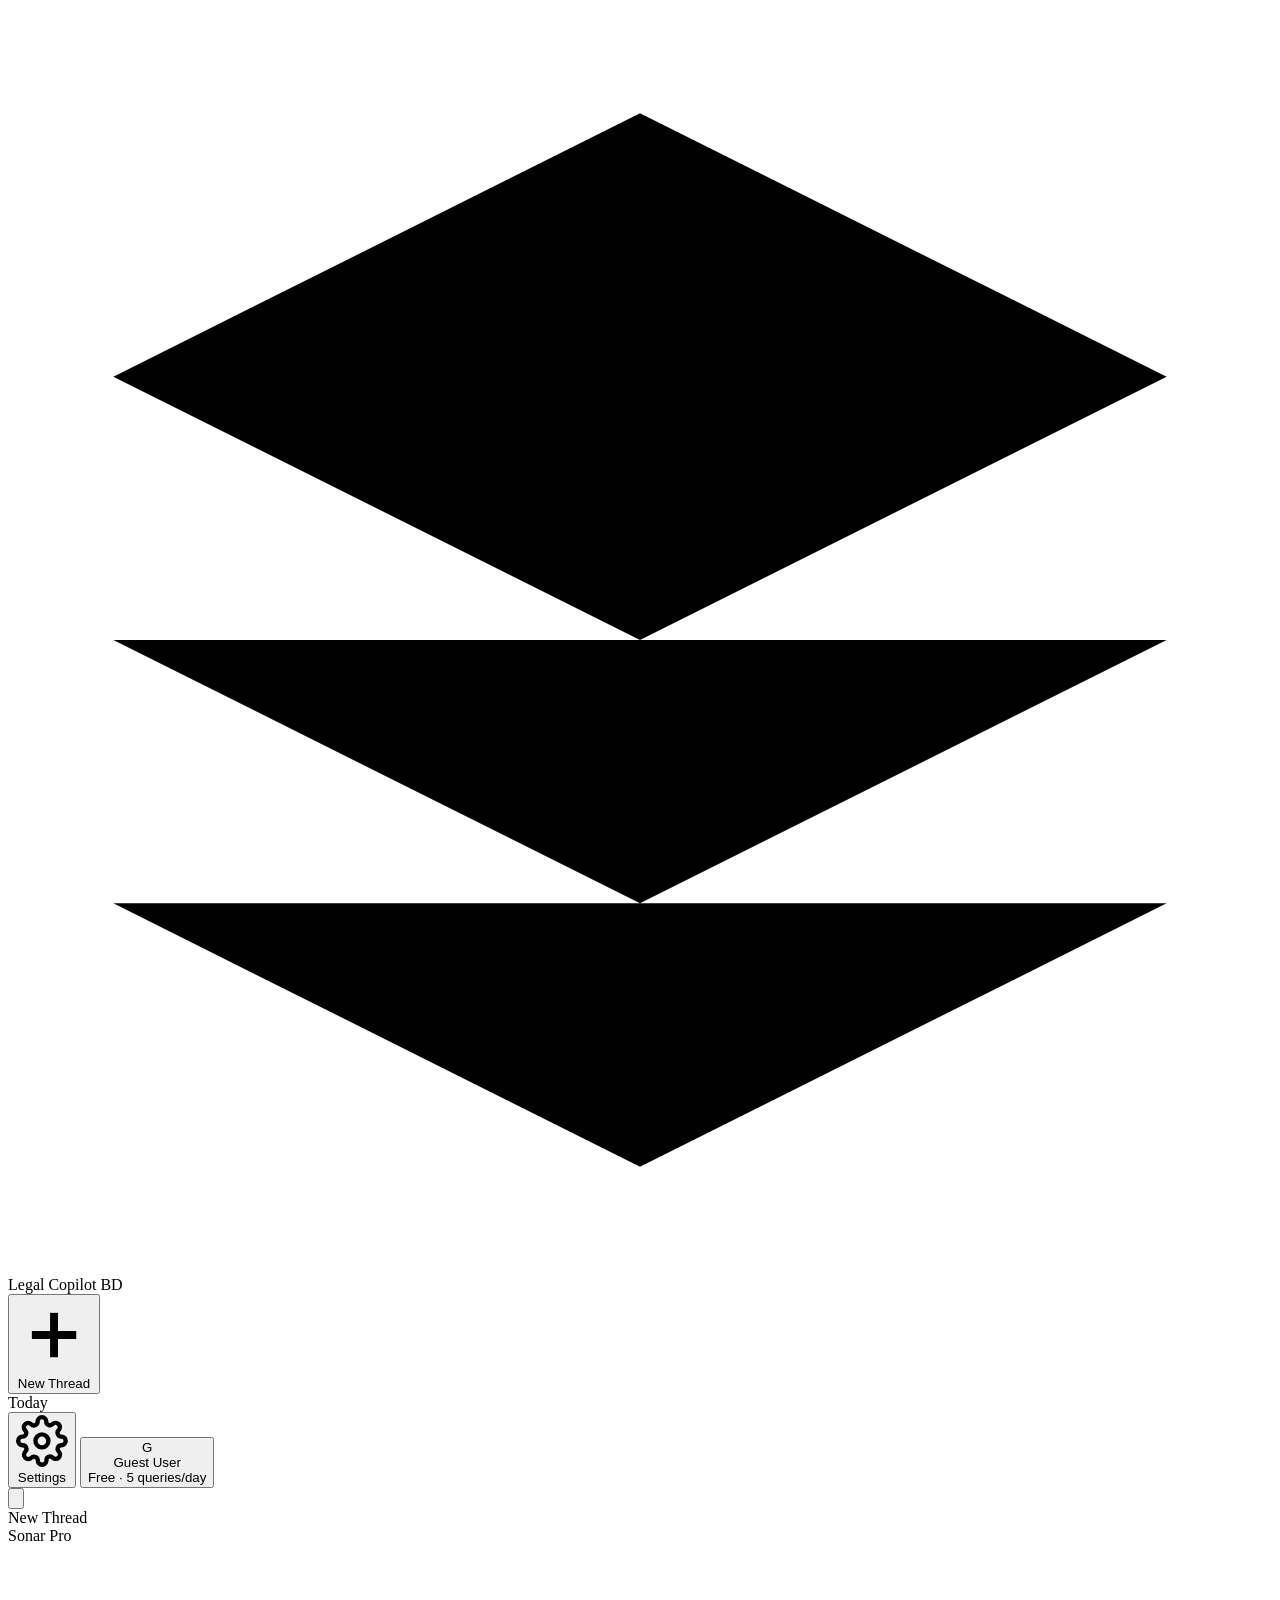
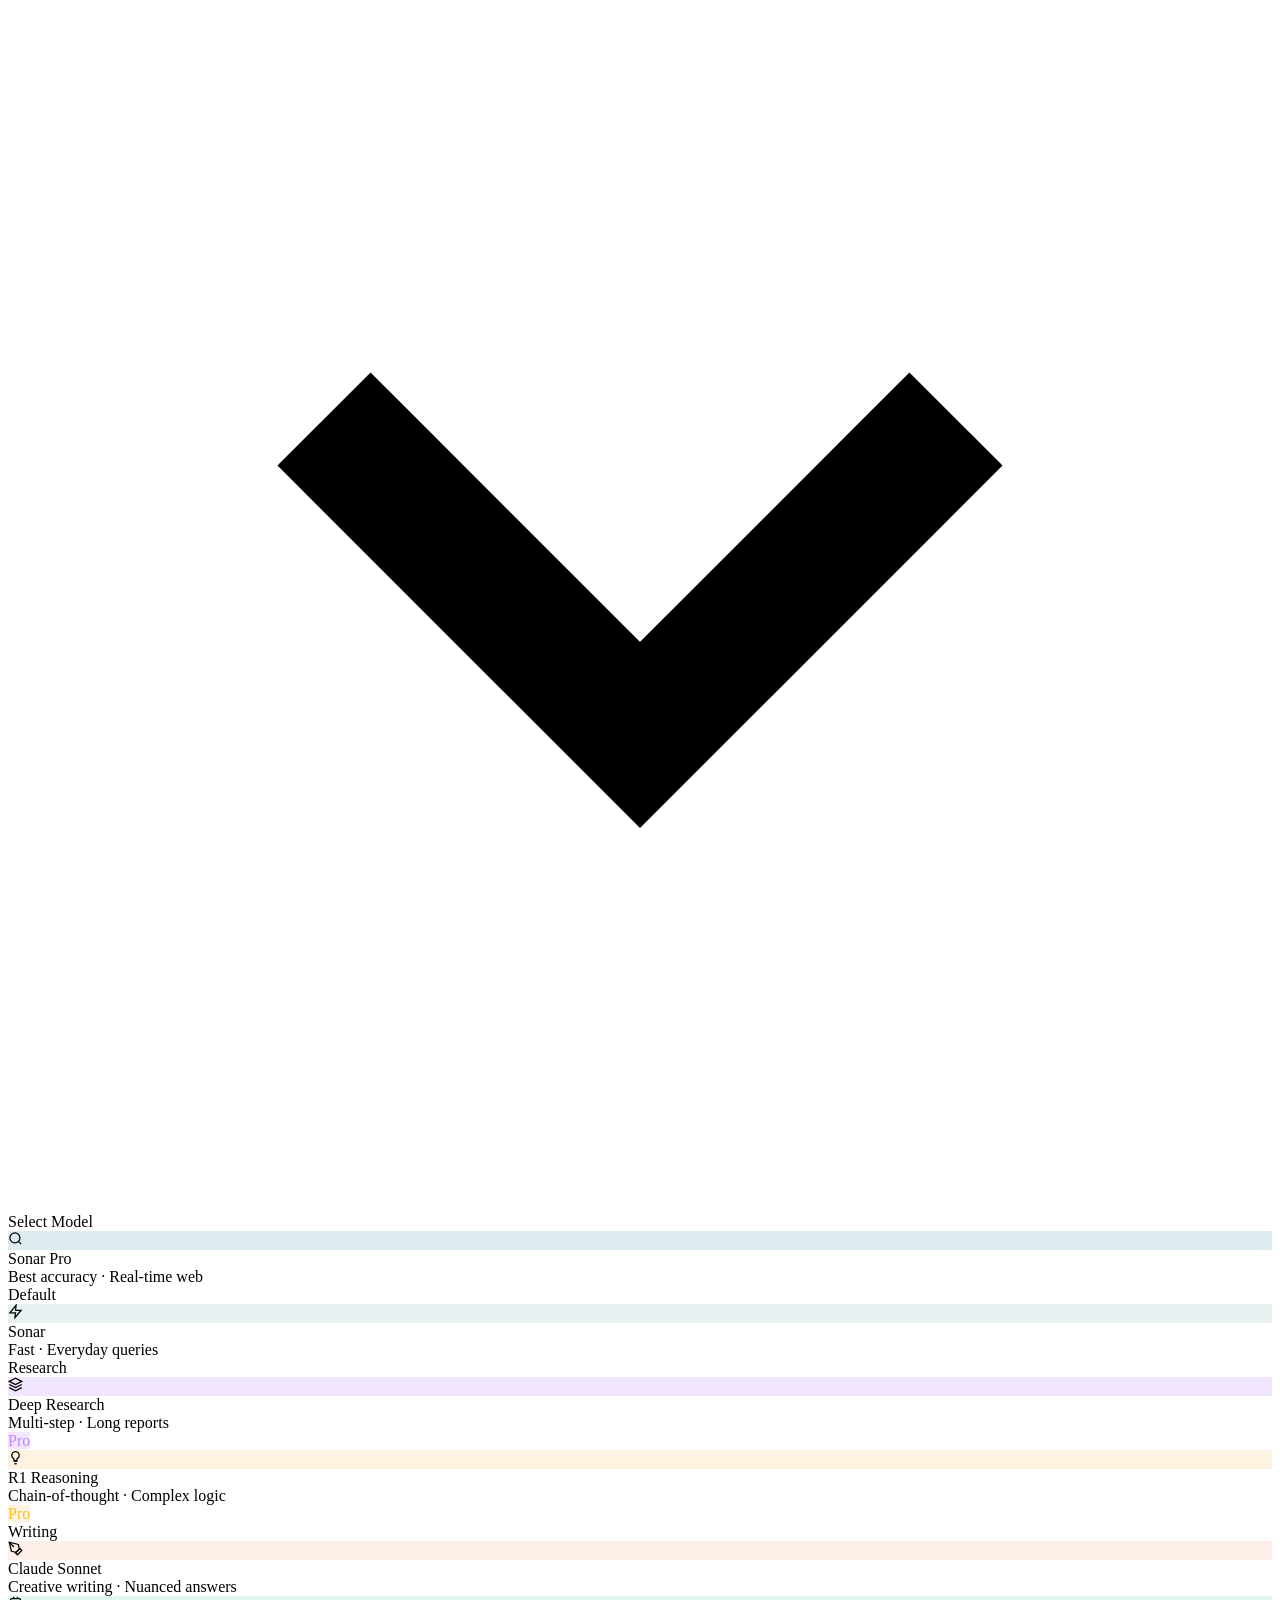
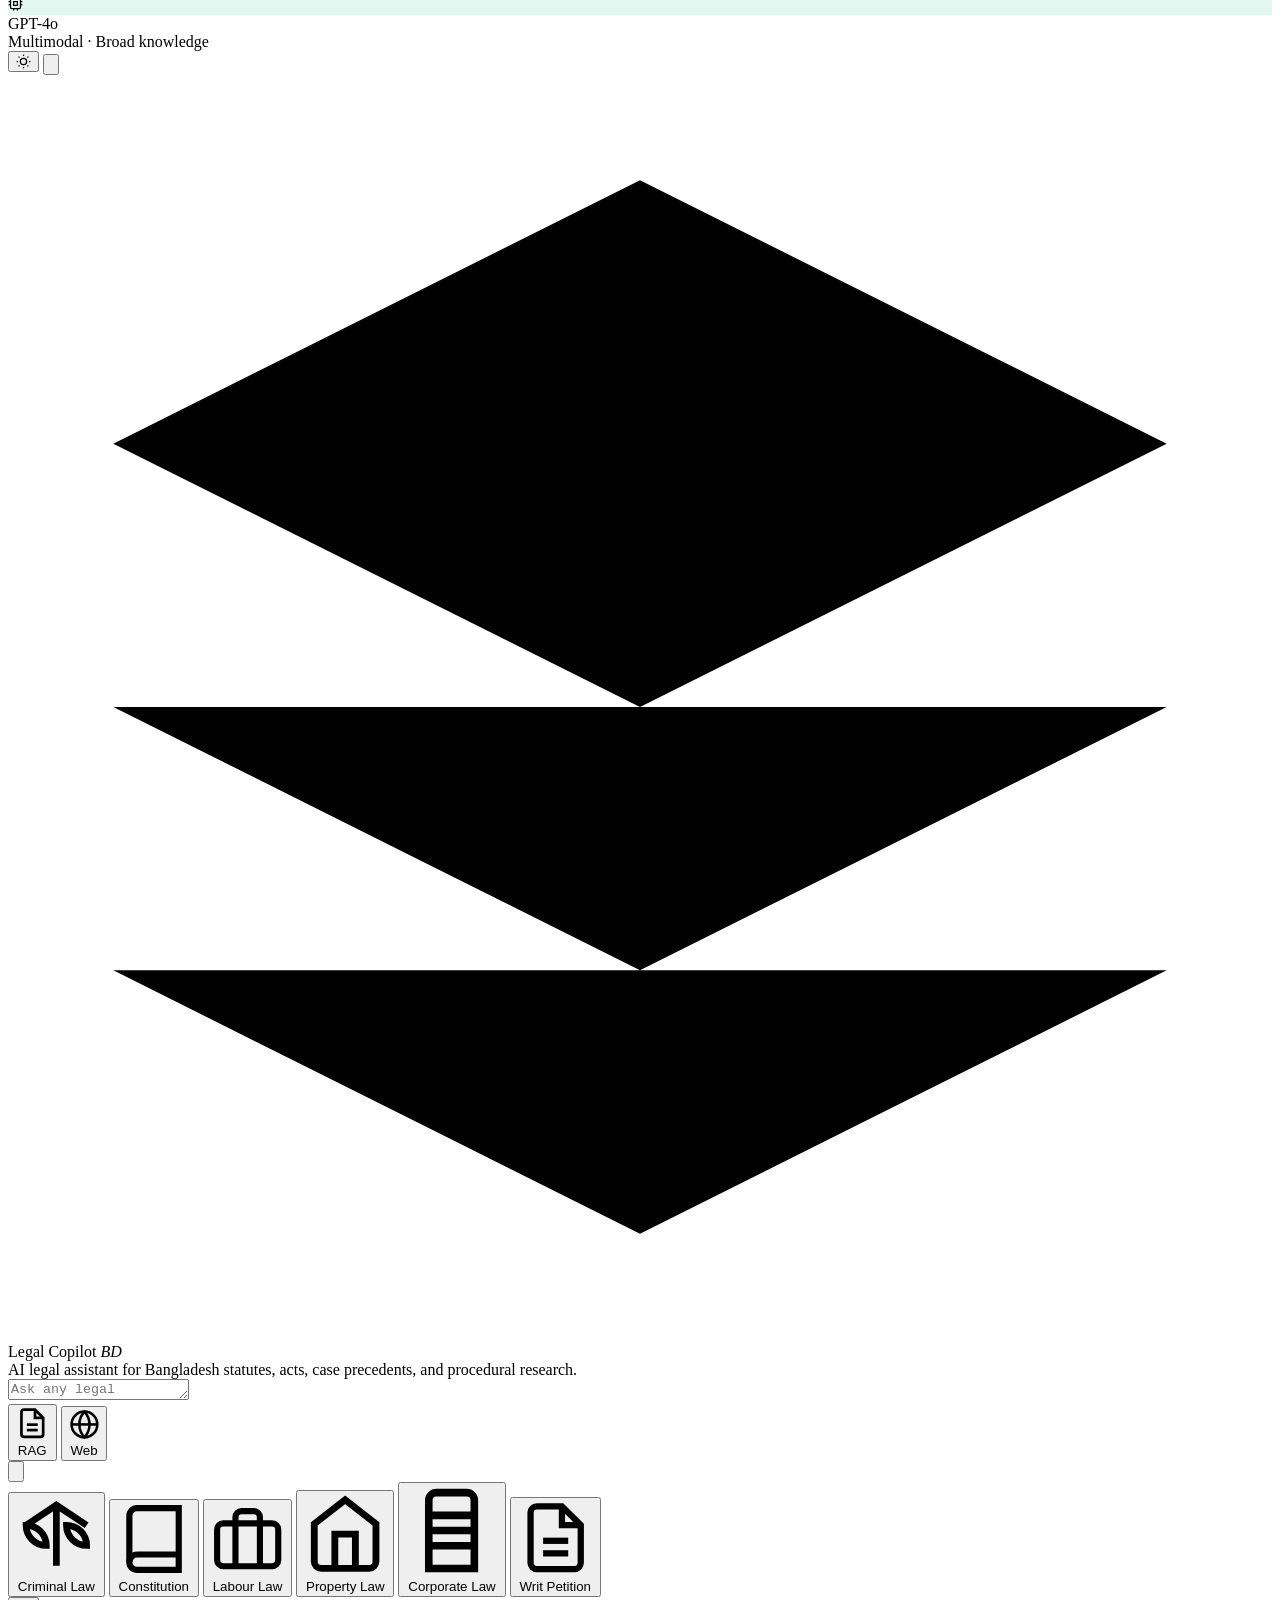
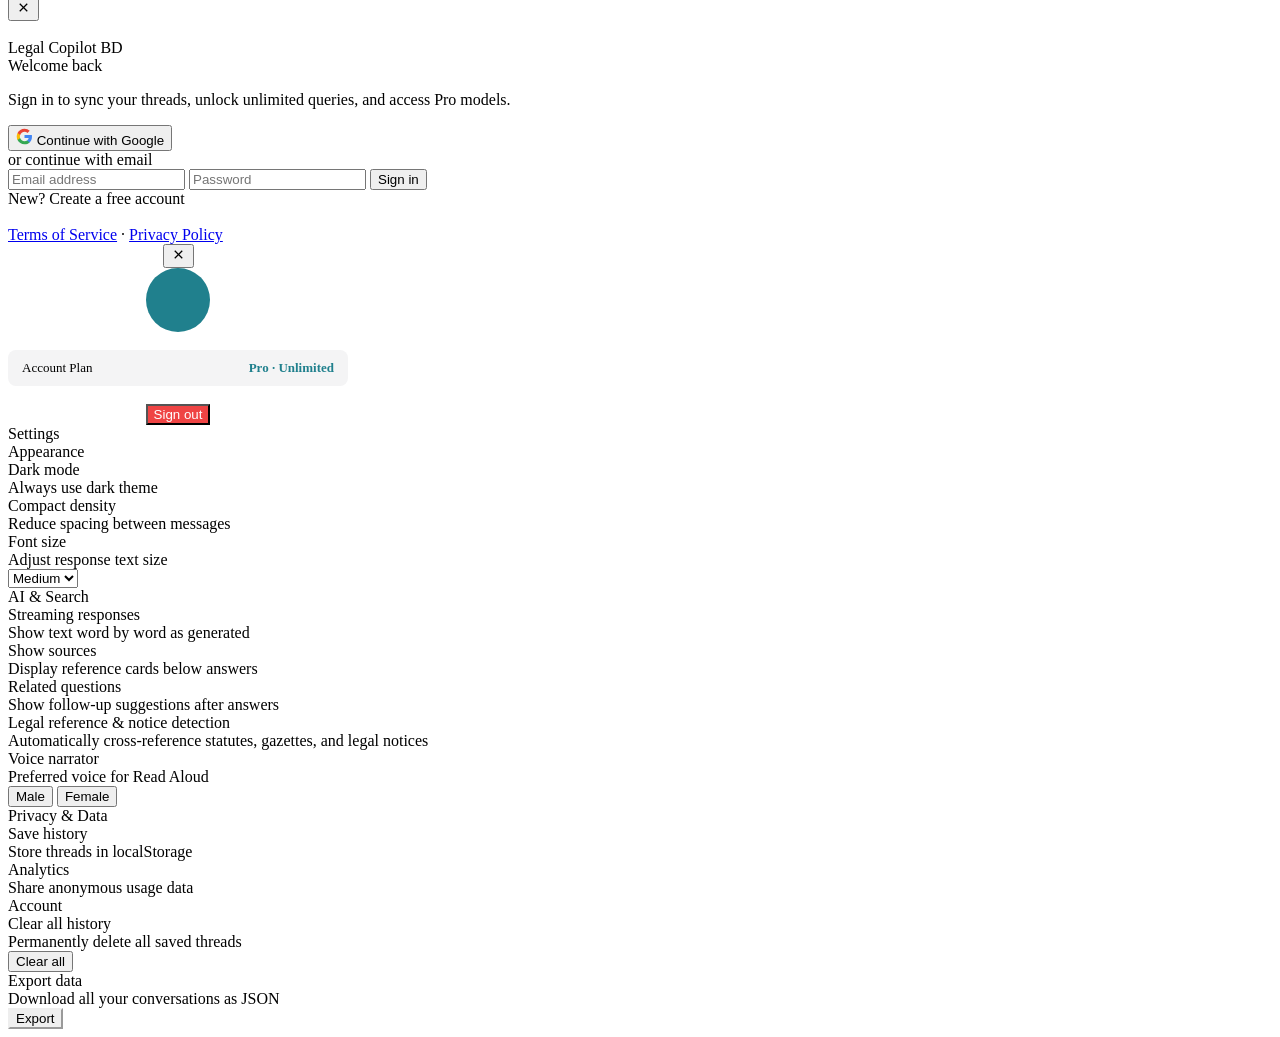
==== commit cd4faea6: "feat(ui): implement light mode theme toggle and support" ====
--- a/apps/web/live/index.html
+++ b/apps/web/live/index.html
@@ -4,7 +4,7 @@
 <head>
   <meta charset="UTF-8">
   <meta name="viewport" content="width=device-width, initial-scale=1.0">
-  <title>DIU Assistant</title>
+  <title>Legal Copilot BD</title>
   <link rel="icon"
     href="data:image/svg+xml,<svg xmlns='http://www.w3.org/2000/svg' viewBox='0 0 32 32'><rect width='32' height='32' rx='8' fill='%2320808D'/><path d='M8 8h16v2H8zm0 7h16v2H8zm0 7h10v2H8z' fill='white'/></svg>">
   <link rel="preconnect" href="https://fonts.googleapis.com">
@@ -13,6 +13,15 @@
     href="https://fonts.googleapis.com/css2?family=Sora:wght@300;400;500;600;700&family=JetBrains+Mono:wght@400;500&display=swap"
     rel="stylesheet">
   <script src="https://accounts.google.com/gsi/client" async defer></script>
+  <script>
+    (function() {
+      try {
+        if (localStorage.getItem('theme') === 'light') {
+          document.documentElement.setAttribute('data-theme', 'light');
+        }
+      } catch (e) {}
+    })();
+  </script>
 </head>
 
 <body>
@@ -24,7 +33,7 @@
         <div class="logo-icon"><svg viewBox="0 0 24 24">
             <path d="M12 2L2 7l10 5 10-5-10-5zM2 17l10 5 10-5M2 12l10 5 10-5" />
           </svg></div>
-        <div class="logo-txt">DIU Assistant</div>
+        <div class="logo-txt">Legal Copilot BD</div>
       </div>
     </div>
 
@@ -163,6 +172,22 @@
           </svg>
           Share
         </button>
+        <button class="nb-icon" id="theme-toggle-btn" title="Toggle light/dark mode" onclick="toggleTheme()">
+          <svg class="theme-icon-sun" viewBox="0 0 24 24" fill="none" stroke="currentColor" stroke-width="2" width="15" height="15">
+            <circle cx="12" cy="12" r="5" />
+            <line x1="12" y1="1" x2="12" y2="3" />
+            <line x1="12" y1="21" x2="12" y2="23" />
+            <line x1="4.22" y1="4.22" x2="5.64" y2="5.64" />
+            <line x1="18.36" y1="18.36" x2="19.78" y2="19.78" />
+            <line x1="1" y1="12" x2="3" y2="12" />
+            <line x1="21" y1="12" x2="23" y2="12" />
+            <line x1="4.22" y1="19.78" x2="5.64" y2="18.36" />
+            <line x1="18.36" y1="5.64" x2="19.78" y2="4.22" />
+          </svg>
+          <svg class="theme-icon-moon" viewBox="0 0 24 24" fill="none" stroke="currentColor" stroke-width="2" width="15" height="15" style="display:none">
+            <path d="M21 12.79A9 9 0 1 1 11.21 3 7 7 0 0 0 21 12.79z" />
+          </svg>
+        </button>
         <button class="nb-icon" title="Account" onclick="handleUserClick()">
           <svg viewBox="0 0 24 24" fill="none" stroke="currentColor" stroke-width="2">
             <path d="M20 21v-2a4 4 0 0 0-4-4H8a4 4 0 0 0-4 4v2" />
@@ -181,15 +206,15 @@
           <div class="home-icon"><svg viewBox="0 0 24 24">
               <path d="M12 2L2 7l10 5 10-5-10-5zM2 17l10 5 10-5M2 12l10 5 10-5" />
             </svg></div>
-          <div class="home-title">DIU <em>Smart</em> Assistant</div>
-          <div class="home-sub">Ask anything about Daffodil International University — notices, policies, and more.
+          <div class="home-title">Legal Copilot <em>BD</em></div>
+          <div class="home-sub">AI legal assistant for Bangladesh statutes, acts, case precedents, and procedural research.
           </div>
         </div>
 
         <div class="home-input">
           <div class="input-box" id="home-input-box">
             <div class="ib-top">
-              <textarea class="qi" id="home-qi" placeholder="Ask about DIU notices, admissions, results..."
+              <textarea class="qi" id="home-qi" placeholder="Ask any legal question..."
                 rows="1"></textarea>
             </div>
             <div class="ib-bot">
@@ -231,54 +256,48 @@
         </div>
 
         <div class="chips">
-          <button class="chip" onclick="setQ('Latest notices from DIU notice board')">
+          <button class="chip" onclick="setQ('What are bailable vs non-bailable offences under the Code of Criminal Procedure and Penal Code 1860?')">
             <svg viewBox="0 0 24 24" fill="none" stroke="currentColor" stroke-width="2">
-              <path d="M18 8h1a4 4 0 0 1 0 8h-1" />
-              <path d="M2 8h16v9a4 4 0 0 1-4 4H6a4 4 0 0 1-4-4V8z" />
-              <line x1="6" y1="1" x2="6" y2="4" />
-              <line x1="10" y1="1" x2="10" y2="4" />
-              <line x1="14" y1="1" x2="14" y2="4" />
+              <path d="M12 3v18M3 9l9-6 9 6M3 9a6 6 0 0 0 6 6 6 6 0 0 0-6-6zm12 0a6 6 0 0 0 6 6 6 6 0 0 0-6-6z" />
             </svg>
-            DIU Notices
+            Criminal Law
           </button>
-          <button class="chip" onclick="setQ('What are the admission requirements for DIU?')">
+          <button class="chip" onclick="setQ('What are the fundamental rights guaranteed under the Constitution of Bangladesh?')">
             <svg viewBox="0 0 24 24" fill="none" stroke="currentColor" stroke-width="2">
-              <path d="M22 10v6M2 10l10-5 10 5-10 5z" />
-              <path d="M6 12v5c3 3 9 3 12 0v-5" />
+              <path d="M4 19.5A2.5 2.5 0 0 1 6.5 17H20" />
+              <path d="M6.5 2H20v20H6.5A2.5 2.5 0 0 1 4 19.5v-15A2.5 2.5 0 0 1 6.5 2z" />
             </svg>
-            Admission Info
+            Constitution
           </button>
-          <button class="chip" onclick="setQ('DIU exam schedule and results')">
+          <button class="chip" onclick="setQ('Explain worker termination, notice period, and severance benefits under Bangladesh Labour Act 2006')">
             <svg viewBox="0 0 24 24" fill="none" stroke="currentColor" stroke-width="2">
-              <rect x="3" y="4" width="18" height="18" rx="2" />
-              <line x1="16" y1="2" x2="16" y2="6" />
-              <line x1="8" y1="2" x2="8" y2="6" />
-              <line x1="3" y1="10" x2="21" y2="10" />
+              <rect x="2" y="7" width="20" height="14" rx="2" ry="2" />
+              <path d="M16 21V5a2 2 0 0 0-2-2h-4a2 2 0 0 0-2 2v16" />
             </svg>
-            Exam Schedule
+            Labour Law
           </button>
-          <button class="chip" onclick="setQ('DIU tuition fees and payment methods')">
-            <svg viewBox="0 0 24 24" fill="none" stroke="currentColor" stroke-width="2">
-              <line x1="12" y1="1" x2="12" y2="23" />
-              <path d="M17 5H9.5a3.5 3.5 0 0 0 0 7h5a3.5 3.5 0 0 1 0 7H6" />
-            </svg>
-            Fee Structure
-          </button>
-          <button class="chip" onclick="setQ('DIU faculty and department information')">
-            <svg viewBox="0 0 24 24" fill="none" stroke="currentColor" stroke-width="2">
-              <path d="M17 21v-2a4 4 0 0 0-4-4H5a4 4 0 0 0-4 4v2" />
-              <circle cx="9" cy="7" r="4" />
-              <path d="M23 21v-2a4 4 0 0 0-3-3.87" />
-              <path d="M16 3.13a4 4 0 0 1 0 7.75" />
-            </svg>
-            Faculty Info
-          </button>
-          <button class="chip" onclick="setQ('DIU campus facilities and student services')">
+          <button class="chip" onclick="setQ('How is property inheritance and title transfer handled under Bangladesh law?')">
             <svg viewBox="0 0 24 24" fill="none" stroke="currentColor" stroke-width="2">
               <path d="M3 9l9-7 9 7v11a2 2 0 0 1-2 2H5a2 2 0 0 1-2-2z" />
               <polyline points="9 22 9 12 15 12 15 22" />
             </svg>
-            Campus Life
+            Property Law
+          </button>
+          <button class="chip" onclick="setQ('What are the incorporation and RJSC compliance requirements under Companies Act 1994?')">
+            <svg viewBox="0 0 24 24" fill="none" stroke="currentColor" stroke-width="2">
+              <path d="M6 22V4a2 2 0 0 1 2-2h8a2 2 0 0 1 2 2v18Z" />
+              <path d="M6 12h12M6 8h12M6 16h12" />
+            </svg>
+            Corporate Law
+          </button>
+          <button class="chip" onclick="setQ('Under what grounds can a Writ Petition be filed under Article 102 of the Bangladesh Constitution?')">
+            <svg viewBox="0 0 24 24" fill="none" stroke="currentColor" stroke-width="2">
+              <path d="M14 2H6a2 2 0 0 0-2 2v16a2 2 0 0 0 2 2h12a2 2 0 0 0 2-2V8z" />
+              <polyline points="14 2 14 8 20 8" />
+              <line x1="16" y1="13" x2="8" y2="13" />
+              <line x1="16" y1="17" x2="8" y2="17" />
+            </svg>
+            Writ Petition
           </button>
         </div>
       </div>
@@ -348,7 +367,7 @@
         <div class="logo-icon"><svg viewBox="0 0 24 24" style="width:13px;height:13px;fill:white">
             <path d="M12 2L2 7l10 5 10-5-10-5zM2 17l10 5 10-5M2 12l10 5 10-5" />
           </svg></div>
-        <div class="logo-txt">DIU Assistant</div>
+        <div class="logo-txt">Legal Copilot BD</div>
       </div>
       <div class="modal-h">Welcome back</div>
       <p class="modal-p">Sign in to sync your threads, unlock unlimited queries, and access Pro models.</p>
@@ -415,7 +434,7 @@
             <div class="s-row-lbl">Dark mode</div>
             <div class="s-row-desc">Always use dark theme</div>
           </div>
-          <div class="tog on" onclick="this.classList.toggle('on')"></div>
+          <div class="tog on" id="dark-mode-tog" onclick="toggleTheme()"></div>
         </div>
         <div class="s-row">
           <div class="s-row-info">
@@ -462,10 +481,20 @@
         </div>
         <div class="s-row">
           <div class="s-row-info">
-            <div class="s-row-lbl">Auto-detect notices</div>
-            <div class="s-row-desc">Automatically pull DIU notices for relevant queries</div>
+            <div class="s-row-lbl">Legal reference & notice detection</div>
+            <div class="s-row-desc">Automatically cross-reference statutes, gazettes, and legal notices</div>
           </div>
           <div class="tog on" id="notice-tog" onclick="this.classList.toggle('on')"></div>
+        </div>
+        <div class="s-row">
+          <div class="s-row-info">
+            <div class="s-row-lbl">Voice narrator</div>
+            <div class="s-row-desc">Preferred voice for Read Aloud</div>
+          </div>
+          <div class="voice-picker">
+            <button class="voice-btn active" id="voice-male-btn" onclick="setVoiceGender('male')">Male</button>
+            <button class="voice-btn" id="voice-female-btn" onclick="setVoiceGender('female')">Female</button>
+          </div>
         </div>
       </div>
 
@@ -527,7 +556,24 @@
       loggedIn: false,
       user: { name: 'Guest User', initial: 'G', plan: 'Free · 5 queries/day' },
       pendingFile: null,  // { name, base64, type }
+      voiceGender: localStorage.getItem('legal_voice_gender') || 'male',
     };
+
+    function setVoiceGender(gender) {
+      state.voiceGender = gender;
+      localStorage.setItem('legal_voice_gender', gender);
+      updateVoiceButtons();
+      toast(`Voice narrator set to ${gender === 'male' ? 'Male' : 'Female'}`);
+    }
+
+    function updateVoiceButtons() {
+      const maleBtn = document.getElementById('voice-male-btn');
+      const femaleBtn = document.getElementById('voice-female-btn');
+      if (maleBtn && femaleBtn) {
+        maleBtn.classList.toggle('active', (state.voiceGender || 'male') === 'male');
+        femaleBtn.classList.toggle('active', state.voiceGender === 'female');
+      }
+    }
 
     const MODELS = {
       'sonar-pro': { name: 'Sonar Pro', dot: '#20808d' },
@@ -555,6 +601,9 @@
       document.getElementById('model-dot').style.background = state.model.dot;
       document.getElementById('model-dot').style.boxShadow = `0 0 6px ${state.model.dot}80`;
 
+      // Init Theme
+      initTheme();
+
       // Check current authentication & initialize Google Auth
       checkAuthStatus();
       initGoogleAuth();
@@ -571,7 +620,43 @@
         toast('Signed out successfully.');
         window.history.replaceState({}, document.title, window.location.pathname);
       }
+      updateVoiceButtons();
     });
+
+    // ══════════════════════════════════════════════════════════════════════
+    //  THEME (Dark / Light Mode)
+    // ══════════════════════════════════════════════════════════════════════
+    function initTheme() {
+      const saved = localStorage.getItem('theme');
+      const isDark = saved ? saved === 'dark' : true;
+      applyTheme(isDark);
+    }
+
+    function applyTheme(isDark) {
+      if (isDark) {
+        document.documentElement.removeAttribute('data-theme');
+        document.body.classList.remove('light-theme');
+        localStorage.setItem('theme', 'dark');
+      } else {
+        document.documentElement.setAttribute('data-theme', 'light');
+        document.body.classList.add('light-theme');
+        localStorage.setItem('theme', 'light');
+      }
+      const tog = document.getElementById('dark-mode-tog');
+      if (tog) tog.classList.toggle('on', isDark);
+      const sun = document.querySelector('.theme-icon-sun');
+      const moon = document.querySelector('.theme-icon-moon');
+      if (sun && moon) {
+        sun.style.display = isDark ? 'block' : 'none';
+        moon.style.display = isDark ? 'none' : 'block';
+      }
+    }
+
+    function toggleTheme() {
+      const isDark = (localStorage.getItem('theme') || 'dark') === 'dark';
+      applyTheme(!isDark);
+      toast(!isDark ? 'Dark mode enabled' : 'Light mode enabled');
+    }
 
     function setupTA(id, onEnter) {
       const ta = document.getElementById(id);
@@ -798,7 +883,7 @@
       aiGroup.innerHTML = `<div class="ai-msg">
     <div class="ai-head">
       <div class="ai-av"><svg viewBox="0 0 24 24" style="width:13px;height:13px;fill:white"><path d="M12 2L2 7l10 5 10-5-10-5zM2 17l10 5 10-5M2 12l10 5 10-5"/></svg></div>
-      DIU Assistant
+      Legal Copilot BD
       <span class="model-tag">${esc(state.model.name)}</span>
     </div>
     <div class="typing-wrap"><div class="dots"><span></span><span></span><span></span></div><span>${modeLabel}</span></div>
@@ -878,7 +963,7 @@
           aiGroup.querySelector('.ai-msg').innerHTML = `
         <div class="ai-head">
           <div class="ai-av"><svg viewBox="0 0 24 24" style="width:13px;height:13px;fill:white"><path d="M12 2L2 7l10 5 10-5-10-5zM2 17l10 5 10-5M2 12l10 5 10-5"/></svg></div>
-          DIU Assistant
+          Legal Copilot BD
         </div>
         <div class="ai-body" style="color:var(--text3)"><em>Response stopped.</em></div>`;
         } else {
@@ -886,7 +971,7 @@
           aiGroup.querySelector('.ai-msg').innerHTML = `
         <div class="ai-head">
           <div class="ai-av"><svg viewBox="0 0 24 24" style="width:13px;height:13px;fill:white"><path d="M12 2L2 7l10 5 10-5-10-5zM2 17l10 5 10-5M2 12l10 5 10-5"/></svg></div>
-          DIU Assistant
+          Legal Copilot BD
         </div>
         <div class="ai-body"><span style="color:#ef4444;display:inline-flex;align-items:center;gap:4px"><svg viewBox="0 0 24 24" fill="none" stroke="currentColor" stroke-width="2" width="14" height="14"><circle cx="12" cy="12" r="10"/><line x1="12" y1="8" x2="12" y2="12"/><line x1="12" y1="16" x2="12.01" y2="16"/></svg>Error: ${esc(err.message)}</span><br><span style="color:var(--text3);font-size:13px">Make sure the Flask backend is running and your API key is configured.</span></div>`;
         }
@@ -925,7 +1010,7 @@
       const mode = data.mode || 'general';
       const modeBadge = mode === 'web' ? `<span class="mode-badge web"><svg viewBox="0 0 24 24" fill="none" stroke="currentColor" stroke-width="2" width="12" height="12"><circle cx="12" cy="12" r="10"/><line x1="2" y1="12" x2="22" y2="12"/><path d="M12 2a15.3 15.3 0 0 1 4 10 15.3 15.3 0 0 1-4 10 15.3 15.3 0 0 1-4-10 15.3 15.3 0 0 1 4-10z"/></svg>Web Search</span>` :
         mode === 'rag' ? `<span class="mode-badge rag"><svg viewBox="0 0 24 24" fill="none" stroke="currentColor" stroke-width="2" width="12" height="12"><path d="M4 19.5A2.5 2.5 0 0 1 6.5 17H20"/><path d="M6.5 2H20v20H6.5A2.5 2.5 0 0 1 4 19.5v-15A2.5 2.5 0 0 1 6.5 2z"/></svg>Document RAG</span>` :
-          mode === 'notice' ? `<span class="mode-badge notice"><svg viewBox="0 0 24 24" fill="none" stroke="currentColor" stroke-width="2" width="12" height="12"><path d="M16 4h2a2 2 0 0 1 2 2v14a2 2 0 0 1-2 2H6a2 2 0 0 1-2-2V6a2 2 0 0 1 2-2h2"/><rect x="8" y="2" width="8" height="4" rx="1" ry="1"/></svg>DIU Notices</span>` :
+          mode === 'notice' ? `<span class="mode-badge notice"><svg viewBox="0 0 24 24" fill="none" stroke="currentColor" stroke-width="2" width="12" height="12"><path d="M16 4h2a2 2 0 0 1 2 2v14a2 2 0 0 1-2 2H6a2 2 0 0 1-2-2V6a2 2 0 0 1 2-2h2"/><rect x="8" y="2" width="8" height="4" rx="1" ry="1"/></svg>Legal Gazettes & Notices</span>` :
             `<span class="mode-badge general"><svg viewBox="0 0 24 24" fill="none" stroke="currentColor" stroke-width="2" width="12" height="12"><path d="M21 15a2 2 0 0 1-2 2H7l-4 4V5a2 2 0 0 1 2-2h14a2 2 0 0 1 2 2z"/></svg>General</span>`;
 
       const showSources = document.getElementById('src-tog').classList.contains('on');
@@ -934,7 +1019,7 @@
       return `
     <div class="ai-head">
       <div class="ai-av"><svg viewBox="0 0 24 24" style="width:13px;height:13px;fill:white"><path d="M12 2L2 7l10 5 10-5-10-5zM2 17l10 5 10-5M2 12l10 5 10-5"/></svg></div>
-      DIU Assistant
+      Legal Copilot BD
       <span class="model-tag">${esc(data.model_name || state.model.name)}</span>
     </div>
     ${modeBadge}
@@ -1030,8 +1115,11 @@
 
     function mkActionsHTML(content) {
       return `<div class="ai-acts">
-    <button class="ai-act" onclick="copyAct(this,\`${esc2(content)}\`)">
+    <button class="ai-act" onclick="copyAct(this)">
       <svg viewBox="0 0 24 24" fill="none" stroke="currentColor" stroke-width="2"><rect x="9" y="9" width="13" height="13" rx="2"/><path d="M5 15H4a2 2 0 0 1-2-2V4a2 2 0 0 1 2-2h9a2 2 0 0 1 2 2v1"/></svg>Copy
+    </button>
+    <button class="ai-act" onclick="speakAct(this)">
+      <svg viewBox="0 0 24 24" fill="none" stroke="currentColor" stroke-width="2"><polygon points="11 5 6 9 2 9 2 15 6 15 11 19 11 5"/><path d="M15.54 8.46a5 5 0 0 1 0 7.07"/><path d="M19.07 4.93a10 10 0 0 1 0 14.14"/></svg>Read
     </button>
     <button class="ai-act" onclick="regenAct(this)">
       <svg viewBox="0 0 24 24" fill="none" stroke="currentColor" stroke-width="2"><polyline points="23 4 23 10 17 10"/><path d="M20.49 15a9 9 0 1 1-2.12-9.36L23 10"/></svg>Retry
@@ -1057,12 +1145,254 @@
     // ══════════════════════════════════════════════════════════════════════
     //  ACTIONS
     // ══════════════════════════════════════════════════════════════════════
-    function copyAct(btn, text) {
+    let activeSpeakBtn = null;
+    let ttsQueue = [];
+    let ttsIndex = 0;
+    let currentAudioPlayer = null;
+    let ttsAbortController = null;
+    window._activeTTSUtterance = null;
+
+    if ('speechSynthesis' in window) {
+      window.speechSynthesis.onvoiceschanged = () => {
+        window.speechSynthesis.getVoices();
+      };
+    }
+
+    function getAiMsgText(btn) {
+      const aiMsg = btn.closest('.ai-msg');
+      if (!aiMsg) return '';
+      const body = aiMsg.querySelector('.ai-body');
+      return body ? (body.innerText || body.textContent || '').trim() : '';
+    }
+
+    function stripMarkdownForTTS(text) {
+      if (!text) return '';
+      return text
+        .replace(/```[\s\S]*?```/g, '')             // remove code blocks
+        .replace(/`([^`]+)`/g, '$1')                // inline code
+        .replace(/\[\^?\d+\]/g, '')                 // citation references like [1]
+        .replace(/\[([^\]]+)\]\([^)]+\)/g, '$1')     // markdown links
+        .replace(/^#{1,6}\s+/gm, '')                // headers
+        .replace(/[*_~`>#-]/g, ' ')                 // markup formatting
+        .replace(/\s+/g, ' ')                       // normalize whitespace
+        .trim();
+    }
+
+    function resetSpeakBtn(btn) {
+      if (!btn) return;
+      btn.classList.remove('speaking');
+      btn.innerHTML = `<svg viewBox="0 0 24 24" fill="none" stroke="currentColor" stroke-width="2"><polygon points="11 5 6 9 2 9 2 15 6 15 11 19 11 5"/><path d="M15.54 8.46a5 5 0 0 1 0 7.07"/><path d="M19.07 4.93a10 10 0 0 1 0 14.14"/></svg>Read`;
+      if (activeSpeakBtn === btn) activeSpeakBtn = null;
+    }
+
+    function stopTTS() {
+      if (ttsAbortController) {
+        try { ttsAbortController.abort(); } catch (e) {}
+        ttsAbortController = null;
+      }
+      if (currentAudioPlayer) {
+        currentAudioPlayer.pause();
+        currentAudioPlayer.currentTime = 0;
+        currentAudioPlayer = null;
+      }
+      ttsQueue = [];
+      ttsIndex = 0;
+      window._activeTTSUtterance = null;
+      if ('speechSynthesis' in window) {
+        window.speechSynthesis.cancel();
+      }
+      if (activeSpeakBtn) {
+        resetSpeakBtn(activeSpeakBtn);
+      }
+    }
+
+    function playBrowserTTS(text, btn) {
+      if (!('speechSynthesis' in window)) {
+        resetSpeakBtn(btn);
+        toast('Speech synthesis is not supported in this browser.');
+        return;
+      }
+
+      const chunks = splitTextForTTS(text);
+      if (!chunks.length) {
+        resetSpeakBtn(btn);
+        return;
+      }
+
+      ttsQueue = chunks;
+      ttsIndex = 0;
+
+      window.speechSynthesis.cancel();
+      if (window.speechSynthesis.paused) {
+        window.speechSynthesis.resume();
+      }
+      playNextBrowserTTSChunk(btn);
+    }
+
+    function splitTextForTTS(text) {
+      if (!text) return [];
+      // Split by Bengali dori (।), period, question mark, exclamation, or newline
+      const rawSentences = text.match(/[^।?!.\n\r]+[।?!.\n\r]+|[^।?!.\n\r]+$/g) || [text];
+      const chunks = [];
+      rawSentences.forEach(s => {
+        const trimmed = s.trim();
+        if (!trimmed) return;
+        // If a single sentence is very long, split further by commas/semicolons
+        if (trimmed.length > 180) {
+          const sub = trimmed.match(/[^,;:]+[,;:]+|[^,;:]+$/g) || [trimmed];
+          sub.forEach(p => {
+            const pt = p.trim();
+            if (pt) chunks.push(pt);
+          });
+        } else {
+          chunks.push(trimmed);
+        }
+      });
+      return chunks;
+    }
+
+    function playNextBrowserTTSChunk(btn) {
+      if (!('speechSynthesis' in window) || ttsIndex >= ttsQueue.length || activeSpeakBtn !== btn) {
+        stopTTS();
+        return;
+      }
+
+      const chunk = ttsQueue[ttsIndex++];
+      if (!chunk || !chunk.trim()) {
+        playNextBrowserTTSChunk(btn);
+        return;
+      }
+
+      const utterance = new SpeechSynthesisUtterance(chunk);
+      window._activeTTSUtterance = utterance; // Prevent GC in Chromium
+
+      const isBangla = /[\u0980-\u09FF]/.test(chunk);
+      utterance.lang = isBangla ? 'bn-BD' : 'en-US';
+      utterance.rate = 1.0;
+
+      const preferMale = (state.voiceGender || 'male') === 'male';
+      utterance.pitch = preferMale ? 0.9 : 1.15;
+
+      const voices = window.speechSynthesis.getVoices();
+      if (voices && voices.length) {
+        const prefix = isBangla ? 'bn' : 'en';
+        const langVoices = voices.filter(v => v.lang && v.lang.toLowerCase().startsWith(prefix));
+        if (langVoices.length) {
+          const maleKeywords = ['male', 'david', 'guy', 'george', 'pradeep', 'mark', 'james', 'bashkar', 'stefan', 'oliver', 'deep'];
+          const femaleKeywords = ['female', 'zira', 'jenny', 'samantha', 'victoria', 'nabanita', 'karen', 'catherine', 'hazel', 'susan', 'mary'];
+
+          let matched = null;
+          if (preferMale) {
+            matched = langVoices.find(v => maleKeywords.some(kw => v.name.toLowerCase().includes(kw)))
+                   || langVoices.find(v => !femaleKeywords.some(kw => v.name.toLowerCase().includes(kw)))
+                   || langVoices[0];
+          } else {
+            matched = langVoices.find(v => femaleKeywords.some(kw => v.name.toLowerCase().includes(kw)))
+                   || langVoices.find(v => !maleKeywords.some(kw => v.name.toLowerCase().includes(kw)))
+                   || langVoices[0];
+          }
+          if (matched) utterance.voice = matched;
+        }
+      }
+
+      utterance.onend = () => {
+        if (activeSpeakBtn === btn) playNextBrowserTTSChunk(btn);
+      };
+
+      utterance.onerror = (e) => {
+        if (e.error !== 'interrupted' && e.error !== 'canceled') {
+          console.warn('Speech synthesis chunk error:', e);
+        }
+        stopTTS();
+      };
+
+      if (window.speechSynthesis.paused) {
+        window.speechSynthesis.resume();
+      }
+      window.speechSynthesis.speak(utterance);
+    }
+
+    function speakAct(btn) {
+      // If already speaking from this button, toggle off
+      if (activeSpeakBtn === btn) {
+        stopTTS();
+        return;
+      }
+
+      // Stop any other active speech
+      stopTTS();
+
+      const raw = getAiMsgText(btn);
+      const cleanText = stripMarkdownForTTS(raw);
+      if (!cleanText) {
+        toast('No text to read.');
+        return;
+      }
+
+      activeSpeakBtn = btn;
+      btn.classList.add('speaking');
+      btn.innerHTML = `<svg viewBox="0 0 24 24" fill="none" stroke="currentColor" stroke-width="2"><rect x="6" y="6" width="12" height="12" rx="2"/></svg>Stop`;
+
+      ttsAbortController = new AbortController();
+
+      // Request high-fidelity Gemini Text-to-Speech API
+      fetch('/api/tts', {
+        method: 'POST',
+        headers: { 'Content-Type': 'application/json' },
+        body: JSON.stringify({
+          text: cleanText,
+          gender: state.voiceGender || 'male'
+        }),
+        signal: ttsAbortController.signal
+      })
+      .then(res => res.json())
+      .then(data => {
+        if (activeSpeakBtn !== btn) return; // cancelled or toggled off
+
+        if (data && data.audio_base64) {
+          const audio = new Audio(`data:${data.mime_type || 'audio/wav'};base64,${data.audio_base64}`);
+          currentAudioPlayer = audio;
+          audio.onended = () => resetSpeakBtn(btn);
+          audio.onerror = (err) => {
+            console.warn('Gemini audio playback error, falling back to browser voice:', err);
+            currentAudioPlayer = null;
+            playBrowserTTS(cleanText, btn);
+          };
+          audio.play().catch(err => {
+            console.warn('Audio play failed, falling back to browser voice:', err);
+            currentAudioPlayer = null;
+            playBrowserTTS(cleanText, btn);
+          });
+        } else {
+          // Gemini API key not yet set or error -> smooth browser fallback
+          if (data && data.error && !data.fallback) {
+            console.info('[TTS] Using browser voice fallback:', data.error);
+          }
+          playBrowserTTS(cleanText, btn);
+        }
+      })
+      .catch(err => {
+        if (err.name === 'AbortError') return;
+        console.warn('[TTS] Backend request failed, using browser fallback:', err);
+        if (activeSpeakBtn === btn) {
+          playBrowserTTS(cleanText, btn);
+        }
+      });
+    }
+
+    function copyAct(btn) {
+      const text = getAiMsgText(btn);
+      if (!text) {
+        toast('Nothing to copy.');
+        return;
+      }
       navigator.clipboard.writeText(text).then(() => {
         const orig = btn.innerHTML;
         btn.innerHTML = `<svg viewBox="0 0 24 24" fill="none" stroke="currentColor" stroke-width="2" width="12" height="12"><polyline points="20 6 9 17 4 12"/></svg>Copied!`;
         btn.classList.add('active');
         setTimeout(() => { btn.innerHTML = orig; btn.classList.remove('active'); }, 2000);
+      }).catch(() => {
+        toast('Failed to copy to clipboard');
       });
     }
     function regenAct() {
@@ -1249,10 +1579,13 @@
       }
       // Redirect to Google OAuth endpoint
       window.location.href = '/auth/google/login';
+      state.loggedIn = true;
+      state.user = { name: 'Legal Practitioner', initial: 'LP', plan: 'Pro · Unlimited' };
+      applyUser(); closeLogin(); toast('Signed in as Legal Practitioner');
     }
 
     function loginEmail() {
-      const em = document.getElementById('m-email').value || 'user@diu.edu.bd';
+      const em = document.getElementById('m-email').value || 'advocate@supremecourt.org.bd';
       const name = em.split('@')[0];
       state.loggedIn = true;
       state.user = { name, email: em, initial: name[0].toUpperCase(), plan: 'Free · 10 queries/day' };
